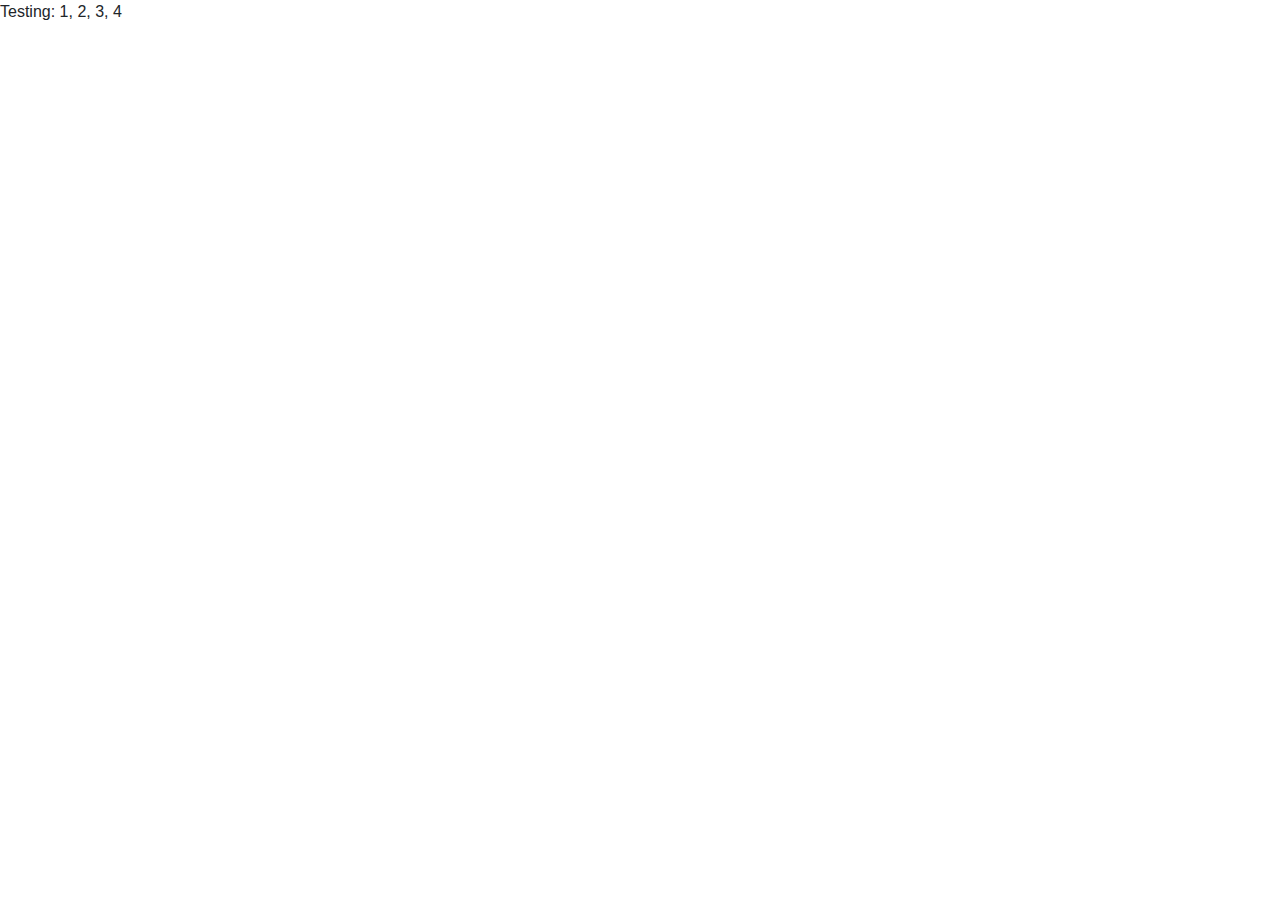
==== docs/index.html @ 0b93045e "first commit" ====
<!DOCTYPE html>
<html class="no-js" lang="en">
  <head>
    <title>Bootstrap 4 Layout</title>
    <meta http-equiv="x-ua-compatible" content="ie=edge">
    <meta name="viewport" content="width=device-width, initial-scale=1.0" />
    <link rel="stylesheet" href="css/styles.css">
  </head>

  <body>
    <!-- Content starts here -->
    <p>Testing: 1, 2, 3, 4</p>

    <!-- Closing scripts here -->
    <script src="js/jquery.js"></script>
    <script src="js/popper.js"></script>
    <script src="js/bootstrap.js"></script>
  </body>
</html>
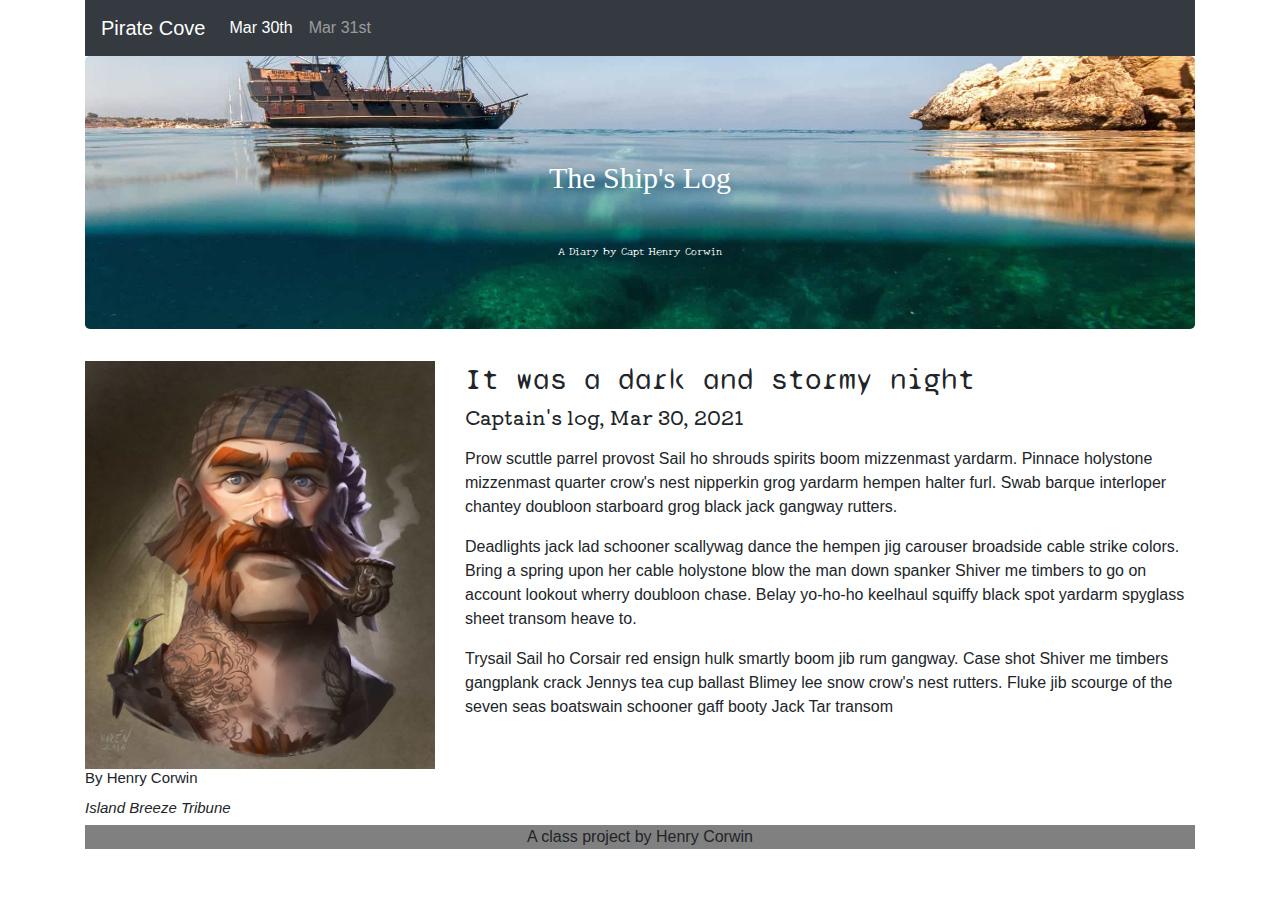
==== commit 57ff26f5: "made changes" ====
--- a/docs/index.html
+++ b/docs/index.html
@@ -9,8 +9,60 @@
 
   <body>
     <!-- Content starts here -->
-    <p>Testing: 1, 2, 3, 4</p>
+  <div class="container">
+    <nav class="navbar navbar-expand-lg navbar-dark bg-dark">
+      <a class="navbar-brand" href="#">Pirate Cove</a>
+      <button class="navbar-toggler" type="button" data-toggle="collapse" data-target="#navbarNav" aria-controls="navbarNav" aria-expanded="false" aria-label="Toggle navigation">
+        <span class="navbar-toggler-icon"></span>
+      </button>
+      <div class="collapse navbar-collapse" id="navbarNav">
+        <ul class="navbar-nav">
+          <li class="nav-item active">
+            <a class="nav-link" href="http://localhost:3000">Mar 30th<span class="sr-only">(current)</span></a>
+          </li>
+          <li class="nav-item">
+            <a class="nav-link" href="http://localhost:3000/story.html">Mar 31st</a>
+          </li>
+        </ul>
+      </div>
+    </nav>
+      <div class="jumbotron">
+      <div class="container for-about">
+      <h1 class="title text-white">The Ship's Log</h1>
+      <div class="subtitle">
+        <h2 class="subtitle text-white">A Diary by Capt Henry Corwin</h2>
+      </div>
+      </div>
+    </div>
+    <div class="row">
+      <div class="col-sm-6 col-lg-4">
+        <img src="img/pirate.jpg" class="img-fluid max-width: 100% height: auto" alt="img-thumbnail">
+       <div class="photocred"> 
+        <h4 class="photocred">By Henry Corwin</h4>
+       </div>
+      <div class="photocred2">
+         <h4 class="photocred2">Island Breeze Tribune</h4>
+      </div>
+      </div>
+      <div class="col-sm-6 col-lg-8">
+        <div class="heading">
+          <h1 class="heading">It was a dark and stormy night</h1>
+        </div>  
+        <div class="subheading">
+          <h2 class="subheading">Captain's log, Mar 30, 2021</h2>
+        </div>
+        <p>Prow scuttle parrel provost Sail ho shrouds spirits boom mizzenmast yardarm. Pinnace holystone mizzenmast quarter crow's nest nipperkin grog yardarm hempen halter furl. Swab barque interloper chantey doubloon starboard grog black jack gangway rutters. </p>
 
+          <p>Deadlights jack lad schooner scallywag dance the hempen jig carouser broadside cable strike colors. Bring a spring upon her cable holystone blow the man down spanker Shiver me timbers to go on account lookout wherry doubloon chase. Belay yo-ho-ho keelhaul squiffy black spot yardarm spyglass sheet transom heave to.</p>
+          
+          <p>Trysail Sail ho Corsair red ensign hulk smartly boom jib rum gangway. Case shot Shiver me timbers gangplank crack Jennys tea cup ballast Blimey lee snow crow's nest rutters. Fluke jib scourge of the seven seas boatswain schooner gaff booty Jack Tar transom</p>
+      </div>
+    </div>
+  
+    <div class="footer">
+      <footer>A class project by Henry Corwin</footer>
+    </div>
+  </div>
     <!-- Closing scripts here -->
     <script src="js/jquery.js"></script>
     <script src="js/popper.js"></script>
--- a/docs/css/styles.css
+++ b/docs/css/styles.css
@@ -1,7 +1,9 @@
+@import url("https://fonts.googleapis.com/css2?family=Syne+Mono&display=swap");@import url("https://fonts.googleapis.com/css2?family=Kiwi+Maru&display=swap");@import url("https://fonts.googleapis.com/css2?family=New+Tegomin&display=swap");.jumbotron{background-image:url(../img/pirate-ship.jpg);background-repeat:no-repeat;background-position:50%;background-size:cover;font-family:Gill Sans,Gill Sans MT,Calibri,Trebuchet MS,sans-serif}.title{font-family:fantasy;font-size:30px;padding-top:40px;-webkit-text-decoration:#fff;-moz-text-decoration:#fff;text-decoration:#fff}.subtitle,.title{text-align:center}.subtitle{font-family:New Tegomin,sans-serif;padding-top:20px;font-size:smaller}.heading{font-family:Syne Mono;font-size:30px}.subheading{font-family:Kiwi Maru,serif;font-size:20px;padding-bottom:5px}.log{font-family:Trebuchet MS,Lucida Sans Unicode,Lucida Grande,Lucida Sans,Arial,sans-serif;font-size:smaller;font-style:italic}.nav-item a:hover{text-decoration:underline}.class{font-family:Franklin Gothic Medium,Arial Narrow,Arial,sans-serif}.footer{background-color:grey;font-family:Arial,Helvetica,sans-serif;text-align:center}.photocred{font-family:Lucida Sans,Lucida Sans Regular,Lucida Grande,Lucida Sans Unicode,Geneva,Verdana,sans-serif;font-size:15px;font-style:bold}.photocred2{font-family:Gill Sans,Gill Sans MT,Calibri,Trebuchet MS,sans-serif;font-size:15px;font-style:italic;padding-top:2px}
+
 /*!
  * Bootstrap v4.6.0 (https://getbootstrap.com/)
  * Copyright 2011-2021 The Bootstrap Authors
  * Copyright 2011-2021 Twitter, Inc.
  * Licensed under MIT (https://github.com/twbs/bootstrap/blob/main/LICENSE)
  */:root{--blue:#007bff;--indigo:#6610f2;--purple:#6f42c1;--pink:#e83e8c;--red:#dc3545;--orange:#fd7e14;--yellow:#ffc107;--green:#28a745;--teal:#20c997;--cyan:#17a2b8;--white:#fff;--gray:#6c757d;--gray-dark:#343a40;--primary:#007bff;--secondary:#6c757d;--success:#28a745;--info:#17a2b8;--warning:#ffc107;--danger:#dc3545;--light:#f8f9fa;--dark:#343a40;--breakpoint-xs:0;--breakpoint-sm:576px;--breakpoint-md:768px;--breakpoint-lg:992px;--breakpoint-xl:1200px;--font-family-sans-serif:-apple-system,BlinkMacSystemFont,"Segoe UI",Roboto,"Helvetica Neue",Arial,"Noto Sans","Liberation Sans",sans-serif,"Apple Color Emoji","Segoe UI Emoji","Segoe UI Symbol","Noto Color Emoji";--font-family-monospace:SFMono-Regular,Menlo,Monaco,Consolas,"Liberation Mono","Courier New",monospace}*,:after,:before{box-sizing:border-box}html{font-family:sans-serif;line-height:1.15;-webkit-text-size-adjust:100%;-webkit-tap-highlight-color:rgba(0,0,0,0)}article,aside,figcaption,figure,footer,header,hgroup,main,nav,section{display:block}body{margin:0;font-family:-apple-system,BlinkMacSystemFont,Segoe UI,Roboto,Helvetica Neue,Arial,Noto Sans,Liberation Sans,sans-serif,Apple Color Emoji,Segoe UI Emoji,Segoe UI Symbol,Noto Color Emoji;font-size:1rem;font-weight:400;line-height:1.5;color:#212529;text-align:left;background-color:#fff}[tabindex="-1"]:focus:not(:focus-visible){outline:0!important}hr{box-sizing:content-box;height:0;overflow:visible}h1,h2,h3,h4,h5,h6{margin-top:0;margin-bottom:.5rem}p{margin-top:0;margin-bottom:1rem}abbr[data-original-title],abbr[title]{text-decoration:underline;-webkit-text-decoration:underline dotted;-moz-text-decoration:underline dotted;text-decoration:underline dotted;cursor:help;border-bottom:0;-webkit-text-decoration-skip-ink:none;text-decoration-skip-ink:none}address{font-style:normal;line-height:inherit}address,dl,ol,ul{margin-bottom:1rem}dl,ol,ul{margin-top:0}ol ol,ol ul,ul ol,ul ul{margin-bottom:0}dt{font-weight:700}dd{margin-bottom:.5rem;margin-left:0}blockquote{margin:0 0 1rem}b,strong{font-weight:bolder}small{font-size:80%}sub,sup{position:relative;font-size:75%;line-height:0;vertical-align:baseline}sub{bottom:-.25em}sup{top:-.5em}a{color:#007bff;text-decoration:none;background-color:transparent}a:hover{color:#0056b3;text-decoration:underline}a:not([href]):not([class]),a:not([href]):not([class]):hover{color:inherit;text-decoration:none}code,kbd,pre,samp{font-family:SFMono-Regular,Menlo,Monaco,Consolas,Liberation Mono,Courier New,monospace;font-size:1em}pre{margin-top:0;margin-bottom:1rem;overflow:auto;-ms-overflow-style:scrollbar}figure{margin:0 0 1rem}img{border-style:none}img,svg{vertical-align:middle}svg{overflow:hidden}table{border-collapse:collapse}caption{padding-top:.75rem;padding-bottom:.75rem;color:#6c757d;text-align:left;caption-side:bottom}th{text-align:inherit;text-align:-webkit-match-parent}label{display:inline-block;margin-bottom:.5rem}button{border-radius:0}button:focus:not(:focus-visible){outline:0}button,input,optgroup,select,textarea{margin:0;font-family:inherit;font-size:inherit;line-height:inherit}button,input{overflow:visible}button,select{text-transform:none}[role=button]{cursor:pointer}select{word-wrap:normal}[type=button],[type=reset],[type=submit],button{-webkit-appearance:button}[type=button]:not(:disabled),[type=reset]:not(:disabled),[type=submit]:not(:disabled),button:not(:disabled){cursor:pointer}[type=button]::-moz-focus-inner,[type=reset]::-moz-focus-inner,[type=submit]::-moz-focus-inner,button::-moz-focus-inner{padding:0;border-style:none}input[type=checkbox],input[type=radio]{box-sizing:border-box;padding:0}textarea{overflow:auto;resize:vertical}fieldset{min-width:0;padding:0;margin:0;border:0}legend{display:block;width:100%;max-width:100%;padding:0;margin-bottom:.5rem;font-size:1.5rem;line-height:inherit;color:inherit;white-space:normal}progress{vertical-align:baseline}[type=number]::-webkit-inner-spin-button,[type=number]::-webkit-outer-spin-button{height:auto}[type=search]{outline-offset:-2px;-webkit-appearance:none}[type=search]::-webkit-search-decoration{-webkit-appearance:none}::-webkit-file-upload-button{font:inherit;-webkit-appearance:button}output{display:inline-block}summary{display:list-item;cursor:pointer}template{display:none}[hidden]{display:none!important}.h1,.h2,.h3,.h4,.h5,.h6,h1,h2,h3,h4,h5,h6{margin-bottom:.5rem;font-weight:500;line-height:1.2}.h1,h1{font-size:2.5rem}.h2,h2{font-size:2rem}.h3,h3{font-size:1.75rem}.h4,h4{font-size:1.5rem}.h5,h5{font-size:1.25rem}.h6,h6{font-size:1rem}.lead{font-size:1.25rem;font-weight:300}.display-1{font-size:6rem}.display-1,.display-2{font-weight:300;line-height:1.2}.display-2{font-size:5.5rem}.display-3{font-size:4.5rem}.display-3,.display-4{font-weight:300;line-height:1.2}.display-4{font-size:3.5rem}hr{margin-top:1rem;margin-bottom:1rem;border:0;border-top:1px solid rgba(0,0,0,.1)}.small,small{font-size:80%;font-weight:400}.mark,mark{padding:.2em;background-color:#fcf8e3}.list-inline,.list-unstyled{padding-left:0;list-style:none}.list-inline-item{display:inline-block}.list-inline-item:not(:last-child){margin-right:.5rem}.initialism{font-size:90%;text-transform:uppercase}.blockquote{margin-bottom:1rem;font-size:1.25rem}.blockquote-footer{display:block;font-size:80%;color:#6c757d}.blockquote-footer:before{content:"\2014\00A0"}.img-fluid,.img-thumbnail{max-width:100%;height:auto}.img-thumbnail{padding:.25rem;background-color:#fff;border:1px solid #dee2e6;border-radius:.25rem}.figure{display:inline-block}.figure-img{margin-bottom:.5rem;line-height:1}.figure-caption{font-size:90%;color:#6c757d}code{font-size:87.5%;color:#e83e8c;word-wrap:break-word}a>code{color:inherit}kbd{padding:.2rem .4rem;font-size:87.5%;color:#fff;background-color:#212529;border-radius:.2rem}kbd kbd{padding:0;font-size:100%;font-weight:700}pre{display:block;font-size:87.5%;color:#212529}pre code{font-size:inherit;color:inherit;word-break:normal}.pre-scrollable{max-height:340px;overflow-y:scroll}.container,.container-fluid,.container-lg,.container-md,.container-sm,.container-xl{width:100%;padding-right:15px;padding-left:15px;margin-right:auto;margin-left:auto}@media (min-width:576px){.container,.container-sm{max-width:540px}}@media (min-width:768px){.container,.container-md,.container-sm{max-width:720px}}@media (min-width:992px){.container,.container-lg,.container-md,.container-sm{max-width:960px}}@media (min-width:1200px){.container,.container-lg,.container-md,.container-sm,.container-xl{max-width:1140px}}.row{display:-webkit-flex;display:-ms-flexbox;display:flex;-webkit-flex-wrap:wrap;-ms-flex-wrap:wrap;flex-wrap:wrap;margin-right:-15px;margin-left:-15px}.no-gutters{margin-right:0;margin-left:0}.no-gutters>.col,.no-gutters>[class*=col-]{padding-right:0;padding-left:0}.col,.col-1,.col-2,.col-3,.col-4,.col-5,.col-6,.col-7,.col-8,.col-9,.col-10,.col-11,.col-12,.col-auto,.col-lg,.col-lg-1,.col-lg-2,.col-lg-3,.col-lg-4,.col-lg-5,.col-lg-6,.col-lg-7,.col-lg-8,.col-lg-9,.col-lg-10,.col-lg-11,.col-lg-12,.col-lg-auto,.col-md,.col-md-1,.col-md-2,.col-md-3,.col-md-4,.col-md-5,.col-md-6,.col-md-7,.col-md-8,.col-md-9,.col-md-10,.col-md-11,.col-md-12,.col-md-auto,.col-sm,.col-sm-1,.col-sm-2,.col-sm-3,.col-sm-4,.col-sm-5,.col-sm-6,.col-sm-7,.col-sm-8,.col-sm-9,.col-sm-10,.col-sm-11,.col-sm-12,.col-sm-auto,.col-xl,.col-xl-1,.col-xl-2,.col-xl-3,.col-xl-4,.col-xl-5,.col-xl-6,.col-xl-7,.col-xl-8,.col-xl-9,.col-xl-10,.col-xl-11,.col-xl-12,.col-xl-auto{position:relative;width:100%;padding-right:15px;padding-left:15px}.col{-webkit-flex-basis:0;-ms-flex-preferred-size:0;flex-basis:0;-webkit-flex-grow:1;-ms-flex-positive:1;flex-grow:1;max-width:100%}.row-cols-1>*{-webkit-flex:0 0 100%;-ms-flex:0 0 100%;flex:0 0 100%;max-width:100%}.row-cols-2>*{-webkit-flex:0 0 50%;-ms-flex:0 0 50%;flex:0 0 50%;max-width:50%}.row-cols-3>*{-webkit-flex:0 0 33.33333%;-ms-flex:0 0 33.33333%;flex:0 0 33.33333%;max-width:33.33333%}.row-cols-4>*{-webkit-flex:0 0 25%;-ms-flex:0 0 25%;flex:0 0 25%;max-width:25%}.row-cols-5>*{-webkit-flex:0 0 20%;-ms-flex:0 0 20%;flex:0 0 20%;max-width:20%}.row-cols-6>*{-webkit-flex:0 0 16.66667%;-ms-flex:0 0 16.66667%;flex:0 0 16.66667%;max-width:16.66667%}.col-auto{-webkit-flex:0 0 auto;-ms-flex:0 0 auto;flex:0 0 auto;width:auto;max-width:100%}.col-1{-webkit-flex:0 0 8.33333%;-ms-flex:0 0 8.33333%;flex:0 0 8.33333%;max-width:8.33333%}.col-2{-webkit-flex:0 0 16.66667%;-ms-flex:0 0 16.66667%;flex:0 0 16.66667%;max-width:16.66667%}.col-3{-webkit-flex:0 0 25%;-ms-flex:0 0 25%;flex:0 0 25%;max-width:25%}.col-4{-webkit-flex:0 0 33.33333%;-ms-flex:0 0 33.33333%;flex:0 0 33.33333%;max-width:33.33333%}.col-5{-webkit-flex:0 0 41.66667%;-ms-flex:0 0 41.66667%;flex:0 0 41.66667%;max-width:41.66667%}.col-6{-webkit-flex:0 0 50%;-ms-flex:0 0 50%;flex:0 0 50%;max-width:50%}.col-7{-webkit-flex:0 0 58.33333%;-ms-flex:0 0 58.33333%;flex:0 0 58.33333%;max-width:58.33333%}.col-8{-webkit-flex:0 0 66.66667%;-ms-flex:0 0 66.66667%;flex:0 0 66.66667%;max-width:66.66667%}.col-9{-webkit-flex:0 0 75%;-ms-flex:0 0 75%;flex:0 0 75%;max-width:75%}.col-10{-webkit-flex:0 0 83.33333%;-ms-flex:0 0 83.33333%;flex:0 0 83.33333%;max-width:83.33333%}.col-11{-webkit-flex:0 0 91.66667%;-ms-flex:0 0 91.66667%;flex:0 0 91.66667%;max-width:91.66667%}.col-12{-webkit-flex:0 0 100%;-ms-flex:0 0 100%;flex:0 0 100%;max-width:100%}.order-first{-webkit-order:-1;-ms-flex-order:-1;order:-1}.order-last{-webkit-order:13;-ms-flex-order:13;order:13}.order-0{-webkit-order:0;-ms-flex-order:0;order:0}.order-1{-webkit-order:1;-ms-flex-order:1;order:1}.order-2{-webkit-order:2;-ms-flex-order:2;order:2}.order-3{-webkit-order:3;-ms-flex-order:3;order:3}.order-4{-webkit-order:4;-ms-flex-order:4;order:4}.order-5{-webkit-order:5;-ms-flex-order:5;order:5}.order-6{-webkit-order:6;-ms-flex-order:6;order:6}.order-7{-webkit-order:7;-ms-flex-order:7;order:7}.order-8{-webkit-order:8;-ms-flex-order:8;order:8}.order-9{-webkit-order:9;-ms-flex-order:9;order:9}.order-10{-webkit-order:10;-ms-flex-order:10;order:10}.order-11{-webkit-order:11;-ms-flex-order:11;order:11}.order-12{-webkit-order:12;-ms-flex-order:12;order:12}.offset-1{margin-left:8.33333%}.offset-2{margin-left:16.66667%}.offset-3{margin-left:25%}.offset-4{margin-left:33.33333%}.offset-5{margin-left:41.66667%}.offset-6{margin-left:50%}.offset-7{margin-left:58.33333%}.offset-8{margin-left:66.66667%}.offset-9{margin-left:75%}.offset-10{margin-left:83.33333%}.offset-11{margin-left:91.66667%}@media (min-width:576px){.col-sm{-webkit-flex-basis:0;-ms-flex-preferred-size:0;flex-basis:0;-webkit-flex-grow:1;-ms-flex-positive:1;flex-grow:1;max-width:100%}.row-cols-sm-1>*{-webkit-flex:0 0 100%;-ms-flex:0 0 100%;flex:0 0 100%;max-width:100%}.row-cols-sm-2>*{-webkit-flex:0 0 50%;-ms-flex:0 0 50%;flex:0 0 50%;max-width:50%}.row-cols-sm-3>*{-webkit-flex:0 0 33.33333%;-ms-flex:0 0 33.33333%;flex:0 0 33.33333%;max-width:33.33333%}.row-cols-sm-4>*{-webkit-flex:0 0 25%;-ms-flex:0 0 25%;flex:0 0 25%;max-width:25%}.row-cols-sm-5>*{-webkit-flex:0 0 20%;-ms-flex:0 0 20%;flex:0 0 20%;max-width:20%}.row-cols-sm-6>*{-webkit-flex:0 0 16.66667%;-ms-flex:0 0 16.66667%;flex:0 0 16.66667%;max-width:16.66667%}.col-sm-auto{-webkit-flex:0 0 auto;-ms-flex:0 0 auto;flex:0 0 auto;width:auto;max-width:100%}.col-sm-1{-webkit-flex:0 0 8.33333%;-ms-flex:0 0 8.33333%;flex:0 0 8.33333%;max-width:8.33333%}.col-sm-2{-webkit-flex:0 0 16.66667%;-ms-flex:0 0 16.66667%;flex:0 0 16.66667%;max-width:16.66667%}.col-sm-3{-webkit-flex:0 0 25%;-ms-flex:0 0 25%;flex:0 0 25%;max-width:25%}.col-sm-4{-webkit-flex:0 0 33.33333%;-ms-flex:0 0 33.33333%;flex:0 0 33.33333%;max-width:33.33333%}.col-sm-5{-webkit-flex:0 0 41.66667%;-ms-flex:0 0 41.66667%;flex:0 0 41.66667%;max-width:41.66667%}.col-sm-6{-webkit-flex:0 0 50%;-ms-flex:0 0 50%;flex:0 0 50%;max-width:50%}.col-sm-7{-webkit-flex:0 0 58.33333%;-ms-flex:0 0 58.33333%;flex:0 0 58.33333%;max-width:58.33333%}.col-sm-8{-webkit-flex:0 0 66.66667%;-ms-flex:0 0 66.66667%;flex:0 0 66.66667%;max-width:66.66667%}.col-sm-9{-webkit-flex:0 0 75%;-ms-flex:0 0 75%;flex:0 0 75%;max-width:75%}.col-sm-10{-webkit-flex:0 0 83.33333%;-ms-flex:0 0 83.33333%;flex:0 0 83.33333%;max-width:83.33333%}.col-sm-11{-webkit-flex:0 0 91.66667%;-ms-flex:0 0 91.66667%;flex:0 0 91.66667%;max-width:91.66667%}.col-sm-12{-webkit-flex:0 0 100%;-ms-flex:0 0 100%;flex:0 0 100%;max-width:100%}.order-sm-first{-webkit-order:-1;-ms-flex-order:-1;order:-1}.order-sm-last{-webkit-order:13;-ms-flex-order:13;order:13}.order-sm-0{-webkit-order:0;-ms-flex-order:0;order:0}.order-sm-1{-webkit-order:1;-ms-flex-order:1;order:1}.order-sm-2{-webkit-order:2;-ms-flex-order:2;order:2}.order-sm-3{-webkit-order:3;-ms-flex-order:3;order:3}.order-sm-4{-webkit-order:4;-ms-flex-order:4;order:4}.order-sm-5{-webkit-order:5;-ms-flex-order:5;order:5}.order-sm-6{-webkit-order:6;-ms-flex-order:6;order:6}.order-sm-7{-webkit-order:7;-ms-flex-order:7;order:7}.order-sm-8{-webkit-order:8;-ms-flex-order:8;order:8}.order-sm-9{-webkit-order:9;-ms-flex-order:9;order:9}.order-sm-10{-webkit-order:10;-ms-flex-order:10;order:10}.order-sm-11{-webkit-order:11;-ms-flex-order:11;order:11}.order-sm-12{-webkit-order:12;-ms-flex-order:12;order:12}.offset-sm-0{margin-left:0}.offset-sm-1{margin-left:8.33333%}.offset-sm-2{margin-left:16.66667%}.offset-sm-3{margin-left:25%}.offset-sm-4{margin-left:33.33333%}.offset-sm-5{margin-left:41.66667%}.offset-sm-6{margin-left:50%}.offset-sm-7{margin-left:58.33333%}.offset-sm-8{margin-left:66.66667%}.offset-sm-9{margin-left:75%}.offset-sm-10{margin-left:83.33333%}.offset-sm-11{margin-left:91.66667%}}@media (min-width:768px){.col-md{-webkit-flex-basis:0;-ms-flex-preferred-size:0;flex-basis:0;-webkit-flex-grow:1;-ms-flex-positive:1;flex-grow:1;max-width:100%}.row-cols-md-1>*{-webkit-flex:0 0 100%;-ms-flex:0 0 100%;flex:0 0 100%;max-width:100%}.row-cols-md-2>*{-webkit-flex:0 0 50%;-ms-flex:0 0 50%;flex:0 0 50%;max-width:50%}.row-cols-md-3>*{-webkit-flex:0 0 33.33333%;-ms-flex:0 0 33.33333%;flex:0 0 33.33333%;max-width:33.33333%}.row-cols-md-4>*{-webkit-flex:0 0 25%;-ms-flex:0 0 25%;flex:0 0 25%;max-width:25%}.row-cols-md-5>*{-webkit-flex:0 0 20%;-ms-flex:0 0 20%;flex:0 0 20%;max-width:20%}.row-cols-md-6>*{-webkit-flex:0 0 16.66667%;-ms-flex:0 0 16.66667%;flex:0 0 16.66667%;max-width:16.66667%}.col-md-auto{-webkit-flex:0 0 auto;-ms-flex:0 0 auto;flex:0 0 auto;width:auto;max-width:100%}.col-md-1{-webkit-flex:0 0 8.33333%;-ms-flex:0 0 8.33333%;flex:0 0 8.33333%;max-width:8.33333%}.col-md-2{-webkit-flex:0 0 16.66667%;-ms-flex:0 0 16.66667%;flex:0 0 16.66667%;max-width:16.66667%}.col-md-3{-webkit-flex:0 0 25%;-ms-flex:0 0 25%;flex:0 0 25%;max-width:25%}.col-md-4{-webkit-flex:0 0 33.33333%;-ms-flex:0 0 33.33333%;flex:0 0 33.33333%;max-width:33.33333%}.col-md-5{-webkit-flex:0 0 41.66667%;-ms-flex:0 0 41.66667%;flex:0 0 41.66667%;max-width:41.66667%}.col-md-6{-webkit-flex:0 0 50%;-ms-flex:0 0 50%;flex:0 0 50%;max-width:50%}.col-md-7{-webkit-flex:0 0 58.33333%;-ms-flex:0 0 58.33333%;flex:0 0 58.33333%;max-width:58.33333%}.col-md-8{-webkit-flex:0 0 66.66667%;-ms-flex:0 0 66.66667%;flex:0 0 66.66667%;max-width:66.66667%}.col-md-9{-webkit-flex:0 0 75%;-ms-flex:0 0 75%;flex:0 0 75%;max-width:75%}.col-md-10{-webkit-flex:0 0 83.33333%;-ms-flex:0 0 83.33333%;flex:0 0 83.33333%;max-width:83.33333%}.col-md-11{-webkit-flex:0 0 91.66667%;-ms-flex:0 0 91.66667%;flex:0 0 91.66667%;max-width:91.66667%}.col-md-12{-webkit-flex:0 0 100%;-ms-flex:0 0 100%;flex:0 0 100%;max-width:100%}.order-md-first{-webkit-order:-1;-ms-flex-order:-1;order:-1}.order-md-last{-webkit-order:13;-ms-flex-order:13;order:13}.order-md-0{-webkit-order:0;-ms-flex-order:0;order:0}.order-md-1{-webkit-order:1;-ms-flex-order:1;order:1}.order-md-2{-webkit-order:2;-ms-flex-order:2;order:2}.order-md-3{-webkit-order:3;-ms-flex-order:3;order:3}.order-md-4{-webkit-order:4;-ms-flex-order:4;order:4}.order-md-5{-webkit-order:5;-ms-flex-order:5;order:5}.order-md-6{-webkit-order:6;-ms-flex-order:6;order:6}.order-md-7{-webkit-order:7;-ms-flex-order:7;order:7}.order-md-8{-webkit-order:8;-ms-flex-order:8;order:8}.order-md-9{-webkit-order:9;-ms-flex-order:9;order:9}.order-md-10{-webkit-order:10;-ms-flex-order:10;order:10}.order-md-11{-webkit-order:11;-ms-flex-order:11;order:11}.order-md-12{-webkit-order:12;-ms-flex-order:12;order:12}.offset-md-0{margin-left:0}.offset-md-1{margin-left:8.33333%}.offset-md-2{margin-left:16.66667%}.offset-md-3{margin-left:25%}.offset-md-4{margin-left:33.33333%}.offset-md-5{margin-left:41.66667%}.offset-md-6{margin-left:50%}.offset-md-7{margin-left:58.33333%}.offset-md-8{margin-left:66.66667%}.offset-md-9{margin-left:75%}.offset-md-10{margin-left:83.33333%}.offset-md-11{margin-left:91.66667%}}@media (min-width:992px){.col-lg{-webkit-flex-basis:0;-ms-flex-preferred-size:0;flex-basis:0;-webkit-flex-grow:1;-ms-flex-positive:1;flex-grow:1;max-width:100%}.row-cols-lg-1>*{-webkit-flex:0 0 100%;-ms-flex:0 0 100%;flex:0 0 100%;max-width:100%}.row-cols-lg-2>*{-webkit-flex:0 0 50%;-ms-flex:0 0 50%;flex:0 0 50%;max-width:50%}.row-cols-lg-3>*{-webkit-flex:0 0 33.33333%;-ms-flex:0 0 33.33333%;flex:0 0 33.33333%;max-width:33.33333%}.row-cols-lg-4>*{-webkit-flex:0 0 25%;-ms-flex:0 0 25%;flex:0 0 25%;max-width:25%}.row-cols-lg-5>*{-webkit-flex:0 0 20%;-ms-flex:0 0 20%;flex:0 0 20%;max-width:20%}.row-cols-lg-6>*{-webkit-flex:0 0 16.66667%;-ms-flex:0 0 16.66667%;flex:0 0 16.66667%;max-width:16.66667%}.col-lg-auto{-webkit-flex:0 0 auto;-ms-flex:0 0 auto;flex:0 0 auto;width:auto;max-width:100%}.col-lg-1{-webkit-flex:0 0 8.33333%;-ms-flex:0 0 8.33333%;flex:0 0 8.33333%;max-width:8.33333%}.col-lg-2{-webkit-flex:0 0 16.66667%;-ms-flex:0 0 16.66667%;flex:0 0 16.66667%;max-width:16.66667%}.col-lg-3{-webkit-flex:0 0 25%;-ms-flex:0 0 25%;flex:0 0 25%;max-width:25%}.col-lg-4{-webkit-flex:0 0 33.33333%;-ms-flex:0 0 33.33333%;flex:0 0 33.33333%;max-width:33.33333%}.col-lg-5{-webkit-flex:0 0 41.66667%;-ms-flex:0 0 41.66667%;flex:0 0 41.66667%;max-width:41.66667%}.col-lg-6{-webkit-flex:0 0 50%;-ms-flex:0 0 50%;flex:0 0 50%;max-width:50%}.col-lg-7{-webkit-flex:0 0 58.33333%;-ms-flex:0 0 58.33333%;flex:0 0 58.33333%;max-width:58.33333%}.col-lg-8{-webkit-flex:0 0 66.66667%;-ms-flex:0 0 66.66667%;flex:0 0 66.66667%;max-width:66.66667%}.col-lg-9{-webkit-flex:0 0 75%;-ms-flex:0 0 75%;flex:0 0 75%;max-width:75%}.col-lg-10{-webkit-flex:0 0 83.33333%;-ms-flex:0 0 83.33333%;flex:0 0 83.33333%;max-width:83.33333%}.col-lg-11{-webkit-flex:0 0 91.66667%;-ms-flex:0 0 91.66667%;flex:0 0 91.66667%;max-width:91.66667%}.col-lg-12{-webkit-flex:0 0 100%;-ms-flex:0 0 100%;flex:0 0 100%;max-width:100%}.order-lg-first{-webkit-order:-1;-ms-flex-order:-1;order:-1}.order-lg-last{-webkit-order:13;-ms-flex-order:13;order:13}.order-lg-0{-webkit-order:0;-ms-flex-order:0;order:0}.order-lg-1{-webkit-order:1;-ms-flex-order:1;order:1}.order-lg-2{-webkit-order:2;-ms-flex-order:2;order:2}.order-lg-3{-webkit-order:3;-ms-flex-order:3;order:3}.order-lg-4{-webkit-order:4;-ms-flex-order:4;order:4}.order-lg-5{-webkit-order:5;-ms-flex-order:5;order:5}.order-lg-6{-webkit-order:6;-ms-flex-order:6;order:6}.order-lg-7{-webkit-order:7;-ms-flex-order:7;order:7}.order-lg-8{-webkit-order:8;-ms-flex-order:8;order:8}.order-lg-9{-webkit-order:9;-ms-flex-order:9;order:9}.order-lg-10{-webkit-order:10;-ms-flex-order:10;order:10}.order-lg-11{-webkit-order:11;-ms-flex-order:11;order:11}.order-lg-12{-webkit-order:12;-ms-flex-order:12;order:12}.offset-lg-0{margin-left:0}.offset-lg-1{margin-left:8.33333%}.offset-lg-2{margin-left:16.66667%}.offset-lg-3{margin-left:25%}.offset-lg-4{margin-left:33.33333%}.offset-lg-5{margin-left:41.66667%}.offset-lg-6{margin-left:50%}.offset-lg-7{margin-left:58.33333%}.offset-lg-8{margin-left:66.66667%}.offset-lg-9{margin-left:75%}.offset-lg-10{margin-left:83.33333%}.offset-lg-11{margin-left:91.66667%}}@media (min-width:1200px){.col-xl{-webkit-flex-basis:0;-ms-flex-preferred-size:0;flex-basis:0;-webkit-flex-grow:1;-ms-flex-positive:1;flex-grow:1;max-width:100%}.row-cols-xl-1>*{-webkit-flex:0 0 100%;-ms-flex:0 0 100%;flex:0 0 100%;max-width:100%}.row-cols-xl-2>*{-webkit-flex:0 0 50%;-ms-flex:0 0 50%;flex:0 0 50%;max-width:50%}.row-cols-xl-3>*{-webkit-flex:0 0 33.33333%;-ms-flex:0 0 33.33333%;flex:0 0 33.33333%;max-width:33.33333%}.row-cols-xl-4>*{-webkit-flex:0 0 25%;-ms-flex:0 0 25%;flex:0 0 25%;max-width:25%}.row-cols-xl-5>*{-webkit-flex:0 0 20%;-ms-flex:0 0 20%;flex:0 0 20%;max-width:20%}.row-cols-xl-6>*{-webkit-flex:0 0 16.66667%;-ms-flex:0 0 16.66667%;flex:0 0 16.66667%;max-width:16.66667%}.col-xl-auto{-webkit-flex:0 0 auto;-ms-flex:0 0 auto;flex:0 0 auto;width:auto;max-width:100%}.col-xl-1{-webkit-flex:0 0 8.33333%;-ms-flex:0 0 8.33333%;flex:0 0 8.33333%;max-width:8.33333%}.col-xl-2{-webkit-flex:0 0 16.66667%;-ms-flex:0 0 16.66667%;flex:0 0 16.66667%;max-width:16.66667%}.col-xl-3{-webkit-flex:0 0 25%;-ms-flex:0 0 25%;flex:0 0 25%;max-width:25%}.col-xl-4{-webkit-flex:0 0 33.33333%;-ms-flex:0 0 33.33333%;flex:0 0 33.33333%;max-width:33.33333%}.col-xl-5{-webkit-flex:0 0 41.66667%;-ms-flex:0 0 41.66667%;flex:0 0 41.66667%;max-width:41.66667%}.col-xl-6{-webkit-flex:0 0 50%;-ms-flex:0 0 50%;flex:0 0 50%;max-width:50%}.col-xl-7{-webkit-flex:0 0 58.33333%;-ms-flex:0 0 58.33333%;flex:0 0 58.33333%;max-width:58.33333%}.col-xl-8{-webkit-flex:0 0 66.66667%;-ms-flex:0 0 66.66667%;flex:0 0 66.66667%;max-width:66.66667%}.col-xl-9{-webkit-flex:0 0 75%;-ms-flex:0 0 75%;flex:0 0 75%;max-width:75%}.col-xl-10{-webkit-flex:0 0 83.33333%;-ms-flex:0 0 83.33333%;flex:0 0 83.33333%;max-width:83.33333%}.col-xl-11{-webkit-flex:0 0 91.66667%;-ms-flex:0 0 91.66667%;flex:0 0 91.66667%;max-width:91.66667%}.col-xl-12{-webkit-flex:0 0 100%;-ms-flex:0 0 100%;flex:0 0 100%;max-width:100%}.order-xl-first{-webkit-order:-1;-ms-flex-order:-1;order:-1}.order-xl-last{-webkit-order:13;-ms-flex-order:13;order:13}.order-xl-0{-webkit-order:0;-ms-flex-order:0;order:0}.order-xl-1{-webkit-order:1;-ms-flex-order:1;order:1}.order-xl-2{-webkit-order:2;-ms-flex-order:2;order:2}.order-xl-3{-webkit-order:3;-ms-flex-order:3;order:3}.order-xl-4{-webkit-order:4;-ms-flex-order:4;order:4}.order-xl-5{-webkit-order:5;-ms-flex-order:5;order:5}.order-xl-6{-webkit-order:6;-ms-flex-order:6;order:6}.order-xl-7{-webkit-order:7;-ms-flex-order:7;order:7}.order-xl-8{-webkit-order:8;-ms-flex-order:8;order:8}.order-xl-9{-webkit-order:9;-ms-flex-order:9;order:9}.order-xl-10{-webkit-order:10;-ms-flex-order:10;order:10}.order-xl-11{-webkit-order:11;-ms-flex-order:11;order:11}.order-xl-12{-webkit-order:12;-ms-flex-order:12;order:12}.offset-xl-0{margin-left:0}.offset-xl-1{margin-left:8.33333%}.offset-xl-2{margin-left:16.66667%}.offset-xl-3{margin-left:25%}.offset-xl-4{margin-left:33.33333%}.offset-xl-5{margin-left:41.66667%}.offset-xl-6{margin-left:50%}.offset-xl-7{margin-left:58.33333%}.offset-xl-8{margin-left:66.66667%}.offset-xl-9{margin-left:75%}.offset-xl-10{margin-left:83.33333%}.offset-xl-11{margin-left:91.66667%}}.table{width:100%;margin-bottom:1rem;color:#212529}.table td,.table th{padding:.75rem;vertical-align:top;border-top:1px solid #dee2e6}.table thead th{vertical-align:bottom;border-bottom:2px solid #dee2e6}.table tbody+tbody{border-top:2px solid #dee2e6}.table-sm td,.table-sm th{padding:.3rem}.table-bordered,.table-bordered td,.table-bordered th{border:1px solid #dee2e6}.table-bordered thead td,.table-bordered thead th{border-bottom-width:2px}.table-borderless tbody+tbody,.table-borderless td,.table-borderless th,.table-borderless thead th{border:0}.table-striped tbody tr:nth-of-type(odd){background-color:rgba(0,0,0,.05)}.table-hover tbody tr:hover{color:#212529;background-color:rgba(0,0,0,.075)}.table-primary,.table-primary>td,.table-primary>th{background-color:#b8daff}.table-primary tbody+tbody,.table-primary td,.table-primary th,.table-primary thead th{border-color:#7abaff}.table-hover .table-primary:hover,.table-hover .table-primary:hover>td,.table-hover .table-primary:hover>th{background-color:#9fcdff}.table-secondary,.table-secondary>td,.table-secondary>th{background-color:#d6d8db}.table-secondary tbody+tbody,.table-secondary td,.table-secondary th,.table-secondary thead th{border-color:#b3b7bb}.table-hover .table-secondary:hover,.table-hover .table-secondary:hover>td,.table-hover .table-secondary:hover>th{background-color:#c8cbcf}.table-success,.table-success>td,.table-success>th{background-color:#c3e6cb}.table-success tbody+tbody,.table-success td,.table-success th,.table-success thead th{border-color:#8fd19e}.table-hover .table-success:hover,.table-hover .table-success:hover>td,.table-hover .table-success:hover>th{background-color:#b1dfbb}.table-info,.table-info>td,.table-info>th{background-color:#bee5eb}.table-info tbody+tbody,.table-info td,.table-info th,.table-info thead th{border-color:#86cfda}.table-hover .table-info:hover,.table-hover .table-info:hover>td,.table-hover .table-info:hover>th{background-color:#abdde5}.table-warning,.table-warning>td,.table-warning>th{background-color:#ffeeba}.table-warning tbody+tbody,.table-warning td,.table-warning th,.table-warning thead th{border-color:#ffdf7e}.table-hover .table-warning:hover,.table-hover .table-warning:hover>td,.table-hover .table-warning:hover>th{background-color:#ffe8a1}.table-danger,.table-danger>td,.table-danger>th{background-color:#f5c6cb}.table-danger tbody+tbody,.table-danger td,.table-danger th,.table-danger thead th{border-color:#ed969e}.table-hover .table-danger:hover,.table-hover .table-danger:hover>td,.table-hover .table-danger:hover>th{background-color:#f1b0b7}.table-light,.table-light>td,.table-light>th{background-color:#fdfdfe}.table-light tbody+tbody,.table-light td,.table-light th,.table-light thead th{border-color:#fbfcfc}.table-hover .table-light:hover,.table-hover .table-light:hover>td,.table-hover .table-light:hover>th{background-color:#ececf6}.table-dark,.table-dark>td,.table-dark>th{background-color:#c6c8ca}.table-dark tbody+tbody,.table-dark td,.table-dark th,.table-dark thead th{border-color:#95999c}.table-hover .table-dark:hover,.table-hover .table-dark:hover>td,.table-hover .table-dark:hover>th{background-color:#b9bbbe}.table-active,.table-active>td,.table-active>th,.table-hover .table-active:hover,.table-hover .table-active:hover>td,.table-hover .table-active:hover>th{background-color:rgba(0,0,0,.075)}.table .thead-dark th{color:#fff;background-color:#343a40;border-color:#454d55}.table .thead-light th{color:#495057;background-color:#e9ecef;border-color:#dee2e6}.table-dark{color:#fff;background-color:#343a40}.table-dark td,.table-dark th,.table-dark thead th{border-color:#454d55}.table-dark.table-bordered{border:0}.table-dark.table-striped tbody tr:nth-of-type(odd){background-color:hsla(0,0%,100%,.05)}.table-dark.table-hover tbody tr:hover{color:#fff;background-color:hsla(0,0%,100%,.075)}@media (max-width:575.98px){.table-responsive-sm{display:block;width:100%;overflow-x:auto;-webkit-overflow-scrolling:touch}.table-responsive-sm>.table-bordered{border:0}}@media (max-width:767.98px){.table-responsive-md{display:block;width:100%;overflow-x:auto;-webkit-overflow-scrolling:touch}.table-responsive-md>.table-bordered{border:0}}@media (max-width:991.98px){.table-responsive-lg{display:block;width:100%;overflow-x:auto;-webkit-overflow-scrolling:touch}.table-responsive-lg>.table-bordered{border:0}}@media (max-width:1199.98px){.table-responsive-xl{display:block;width:100%;overflow-x:auto;-webkit-overflow-scrolling:touch}.table-responsive-xl>.table-bordered{border:0}}.table-responsive{display:block;width:100%;overflow-x:auto;-webkit-overflow-scrolling:touch}.table-responsive>.table-bordered{border:0}.form-control{display:block;width:100%;height:calc(1.5em + .75rem + 2px);padding:.375rem .75rem;font-size:1rem;font-weight:400;line-height:1.5;color:#495057;background-color:#fff;background-clip:padding-box;border:1px solid #ced4da;border-radius:.25rem;transition:border-color .15s ease-in-out,box-shadow .15s ease-in-out}@media (prefers-reduced-motion:reduce){.form-control{transition:none}}.form-control::-ms-expand{background-color:transparent;border:0}.form-control:-moz-focusring{color:transparent;text-shadow:0 0 0 #495057}.form-control:focus{color:#495057;background-color:#fff;border-color:#80bdff;outline:0;box-shadow:0 0 0 .2rem rgba(0,123,255,.25)}.form-control::-webkit-input-placeholder{color:#6c757d;opacity:1}.form-control::-moz-placeholder{color:#6c757d;opacity:1}.form-control:-ms-input-placeholder{color:#6c757d;opacity:1}.form-control::-ms-input-placeholder{color:#6c757d;opacity:1}.form-control::placeholder{color:#6c757d;opacity:1}.form-control:disabled,.form-control[readonly]{background-color:#e9ecef;opacity:1}input[type=date].form-control,input[type=datetime-local].form-control,input[type=month].form-control,input[type=time].form-control{-webkit-appearance:none;-moz-appearance:none;appearance:none}select.form-control:focus::-ms-value{color:#495057;background-color:#fff}.form-control-file,.form-control-range{display:block;width:100%}.col-form-label{padding-top:calc(.375rem + 1px);padding-bottom:calc(.375rem + 1px);margin-bottom:0;font-size:inherit;line-height:1.5}.col-form-label-lg{padding-top:calc(.5rem + 1px);padding-bottom:calc(.5rem + 1px);font-size:1.25rem;line-height:1.5}.col-form-label-sm{padding-top:calc(.25rem + 1px);padding-bottom:calc(.25rem + 1px);font-size:.875rem;line-height:1.5}.form-control-plaintext{display:block;width:100%;padding:.375rem 0;margin-bottom:0;font-size:1rem;line-height:1.5;color:#212529;background-color:transparent;border:solid transparent;border-width:1px 0}.form-control-plaintext.form-control-lg,.form-control-plaintext.form-control-sm{padding-right:0;padding-left:0}.form-control-sm{height:calc(1.5em + .5rem + 2px);padding:.25rem .5rem;font-size:.875rem;line-height:1.5;border-radius:.2rem}.form-control-lg{height:calc(1.5em + 1rem + 2px);padding:.5rem 1rem;font-size:1.25rem;line-height:1.5;border-radius:.3rem}select.form-control[multiple],select.form-control[size],textarea.form-control{height:auto}.form-group{margin-bottom:1rem}.form-text{display:block;margin-top:.25rem}.form-row{display:-webkit-flex;display:-ms-flexbox;display:flex;-webkit-flex-wrap:wrap;-ms-flex-wrap:wrap;flex-wrap:wrap;margin-right:-5px;margin-left:-5px}.form-row>.col,.form-row>[class*=col-]{padding-right:5px;padding-left:5px}.form-check{position:relative;display:block;padding-left:1.25rem}.form-check-input{position:absolute;margin-top:.3rem;margin-left:-1.25rem}.form-check-input:disabled~.form-check-label,.form-check-input[disabled]~.form-check-label{color:#6c757d}.form-check-label{margin-bottom:0}.form-check-inline{display:-webkit-inline-flex;display:-ms-inline-flexbox;display:inline-flex;-webkit-align-items:center;-ms-flex-align:center;align-items:center;padding-left:0;margin-right:.75rem}.form-check-inline .form-check-input{position:static;margin-top:0;margin-right:.3125rem;margin-left:0}.valid-feedback{display:none;width:100%;margin-top:.25rem;font-size:80%;color:#28a745}.valid-tooltip{position:absolute;top:100%;left:0;z-index:5;display:none;max-width:100%;padding:.25rem .5rem;margin-top:.1rem;font-size:.875rem;line-height:1.5;color:#fff;background-color:rgba(40,167,69,.9);border-radius:.25rem}.form-row>.col>.valid-tooltip,.form-row>[class*=col-]>.valid-tooltip{left:5px}.is-valid~.valid-feedback,.is-valid~.valid-tooltip,.was-validated :valid~.valid-feedback,.was-validated :valid~.valid-tooltip{display:block}.form-control.is-valid,.was-validated .form-control:valid{border-color:#28a745;padding-right:calc(1.5em + .75rem);background-image:url("data:image/svg+xml;charset=utf-8,%3Csvg xmlns='http://www.w3.org/2000/svg' width='8' height='8'%3E%3Cpath fill='%2328a745' d='M2.3 6.73L.6 4.53c-.4-1.04.46-1.4 1.1-.8l1.1 1.4 3.4-3.8c.6-.63 1.6-.27 1.2.7l-4 4.6c-.43.5-.8.4-1.1.1z'/%3E%3C/svg%3E");background-repeat:no-repeat;background-position:right calc(.375em + .1875rem) center;background-size:calc(.75em + .375rem) calc(.75em + .375rem)}.form-control.is-valid:focus,.was-validated .form-control:valid:focus{border-color:#28a745;box-shadow:0 0 0 .2rem rgba(40,167,69,.25)}.was-validated textarea.form-control:valid,textarea.form-control.is-valid{padding-right:calc(1.5em + .75rem);background-position:top calc(.375em + .1875rem) right calc(.375em + .1875rem)}.custom-select.is-valid,.was-validated .custom-select:valid{border-color:#28a745;padding-right:calc(.75em + 2.3125rem);background:url("data:image/svg+xml;charset=utf-8,%3Csvg xmlns='http://www.w3.org/2000/svg' width='4' height='5'%3E%3Cpath fill='%23343a40' d='M2 0L0 2h4zm0 5L0 3h4z'/%3E%3C/svg%3E") right .75rem center/8px 10px no-repeat,#fff url("data:image/svg+xml;charset=utf-8,%3Csvg xmlns='http://www.w3.org/2000/svg' width='8' height='8'%3E%3Cpath fill='%2328a745' d='M2.3 6.73L.6 4.53c-.4-1.04.46-1.4 1.1-.8l1.1 1.4 3.4-3.8c.6-.63 1.6-.27 1.2.7l-4 4.6c-.43.5-.8.4-1.1.1z'/%3E%3C/svg%3E") center right 1.75rem/calc(.75em + .375rem) calc(.75em + .375rem) no-repeat}.custom-select.is-valid:focus,.was-validated .custom-select:valid:focus{border-color:#28a745;box-shadow:0 0 0 .2rem rgba(40,167,69,.25)}.form-check-input.is-valid~.form-check-label,.was-validated .form-check-input:valid~.form-check-label{color:#28a745}.form-check-input.is-valid~.valid-feedback,.form-check-input.is-valid~.valid-tooltip,.was-validated .form-check-input:valid~.valid-feedback,.was-validated .form-check-input:valid~.valid-tooltip{display:block}.custom-control-input.is-valid~.custom-control-label,.was-validated .custom-control-input:valid~.custom-control-label{color:#28a745}.custom-control-input.is-valid~.custom-control-label:before,.was-validated .custom-control-input:valid~.custom-control-label:before{border-color:#28a745}.custom-control-input.is-valid:checked~.custom-control-label:before,.was-validated .custom-control-input:valid:checked~.custom-control-label:before{border-color:#34ce57;background-color:#34ce57}.custom-control-input.is-valid:focus~.custom-control-label:before,.was-validated .custom-control-input:valid:focus~.custom-control-label:before{box-shadow:0 0 0 .2rem rgba(40,167,69,.25)}.custom-control-input.is-valid:focus:not(:checked)~.custom-control-label:before,.custom-file-input.is-valid~.custom-file-label,.was-validated .custom-control-input:valid:focus:not(:checked)~.custom-control-label:before,.was-validated .custom-file-input:valid~.custom-file-label{border-color:#28a745}.custom-file-input.is-valid:focus~.custom-file-label,.was-validated .custom-file-input:valid:focus~.custom-file-label{border-color:#28a745;box-shadow:0 0 0 .2rem rgba(40,167,69,.25)}.invalid-feedback{display:none;width:100%;margin-top:.25rem;font-size:80%;color:#dc3545}.invalid-tooltip{position:absolute;top:100%;left:0;z-index:5;display:none;max-width:100%;padding:.25rem .5rem;margin-top:.1rem;font-size:.875rem;line-height:1.5;color:#fff;background-color:rgba(220,53,69,.9);border-radius:.25rem}.form-row>.col>.invalid-tooltip,.form-row>[class*=col-]>.invalid-tooltip{left:5px}.is-invalid~.invalid-feedback,.is-invalid~.invalid-tooltip,.was-validated :invalid~.invalid-feedback,.was-validated :invalid~.invalid-tooltip{display:block}.form-control.is-invalid,.was-validated .form-control:invalid{border-color:#dc3545;padding-right:calc(1.5em + .75rem);background-image:url("data:image/svg+xml;charset=utf-8,%3Csvg xmlns='http://www.w3.org/2000/svg' width='12' height='12' fill='none' stroke='%23dc3545'%3E%3Ccircle cx='6' cy='6' r='4.5'/%3E%3Cpath stroke-linejoin='round' d='M5.8 3.6h.4L6 6.5z'/%3E%3Ccircle cx='6' cy='8.2' r='.6' fill='%23dc3545' stroke='none'/%3E%3C/svg%3E");background-repeat:no-repeat;background-position:right calc(.375em + .1875rem) center;background-size:calc(.75em + .375rem) calc(.75em + .375rem)}.form-control.is-invalid:focus,.was-validated .form-control:invalid:focus{border-color:#dc3545;box-shadow:0 0 0 .2rem rgba(220,53,69,.25)}.was-validated textarea.form-control:invalid,textarea.form-control.is-invalid{padding-right:calc(1.5em + .75rem);background-position:top calc(.375em + .1875rem) right calc(.375em + .1875rem)}.custom-select.is-invalid,.was-validated .custom-select:invalid{border-color:#dc3545;padding-right:calc(.75em + 2.3125rem);background:url("data:image/svg+xml;charset=utf-8,%3Csvg xmlns='http://www.w3.org/2000/svg' width='4' height='5'%3E%3Cpath fill='%23343a40' d='M2 0L0 2h4zm0 5L0 3h4z'/%3E%3C/svg%3E") right .75rem center/8px 10px no-repeat,#fff url("data:image/svg+xml;charset=utf-8,%3Csvg xmlns='http://www.w3.org/2000/svg' width='12' height='12' fill='none' stroke='%23dc3545'%3E%3Ccircle cx='6' cy='6' r='4.5'/%3E%3Cpath stroke-linejoin='round' d='M5.8 3.6h.4L6 6.5z'/%3E%3Ccircle cx='6' cy='8.2' r='.6' fill='%23dc3545' stroke='none'/%3E%3C/svg%3E") center right 1.75rem/calc(.75em + .375rem) calc(.75em + .375rem) no-repeat}.custom-select.is-invalid:focus,.was-validated .custom-select:invalid:focus{border-color:#dc3545;box-shadow:0 0 0 .2rem rgba(220,53,69,.25)}.form-check-input.is-invalid~.form-check-label,.was-validated .form-check-input:invalid~.form-check-label{color:#dc3545}.form-check-input.is-invalid~.invalid-feedback,.form-check-input.is-invalid~.invalid-tooltip,.was-validated .form-check-input:invalid~.invalid-feedback,.was-validated .form-check-input:invalid~.invalid-tooltip{display:block}.custom-control-input.is-invalid~.custom-control-label,.was-validated .custom-control-input:invalid~.custom-control-label{color:#dc3545}.custom-control-input.is-invalid~.custom-control-label:before,.was-validated .custom-control-input:invalid~.custom-control-label:before{border-color:#dc3545}.custom-control-input.is-invalid:checked~.custom-control-label:before,.was-validated .custom-control-input:invalid:checked~.custom-control-label:before{border-color:#e4606d;background-color:#e4606d}.custom-control-input.is-invalid:focus~.custom-control-label:before,.was-validated .custom-control-input:invalid:focus~.custom-control-label:before{box-shadow:0 0 0 .2rem rgba(220,53,69,.25)}.custom-control-input.is-invalid:focus:not(:checked)~.custom-control-label:before,.custom-file-input.is-invalid~.custom-file-label,.was-validated .custom-control-input:invalid:focus:not(:checked)~.custom-control-label:before,.was-validated .custom-file-input:invalid~.custom-file-label{border-color:#dc3545}.custom-file-input.is-invalid:focus~.custom-file-label,.was-validated .custom-file-input:invalid:focus~.custom-file-label{border-color:#dc3545;box-shadow:0 0 0 .2rem rgba(220,53,69,.25)}.form-inline{display:-webkit-flex;display:-ms-flexbox;display:flex;-webkit-flex-flow:row wrap;-ms-flex-flow:row wrap;flex-flow:row wrap;-webkit-align-items:center;-ms-flex-align:center;align-items:center}.form-inline .form-check{width:100%}@media (min-width:576px){.form-inline label{-ms-flex-align:center;-webkit-justify-content:center;-ms-flex-pack:center;justify-content:center}.form-inline .form-group,.form-inline label{display:-webkit-flex;display:-ms-flexbox;display:flex;-webkit-align-items:center;align-items:center;margin-bottom:0}.form-inline .form-group{-webkit-flex:0 0 auto;-ms-flex:0 0 auto;flex:0 0 auto;-webkit-flex-flow:row wrap;-ms-flex-flow:row wrap;flex-flow:row wrap;-ms-flex-align:center}.form-inline .form-control{display:inline-block;width:auto;vertical-align:middle}.form-inline .form-control-plaintext{display:inline-block}.form-inline .custom-select,.form-inline .input-group{width:auto}.form-inline .form-check{display:-webkit-flex;display:-ms-flexbox;display:flex;-webkit-align-items:center;-ms-flex-align:center;align-items:center;-webkit-justify-content:center;-ms-flex-pack:center;justify-content:center;width:auto;padding-left:0}.form-inline .form-check-input{position:relative;-webkit-flex-shrink:0;-ms-flex-negative:0;flex-shrink:0;margin-top:0;margin-right:.25rem;margin-left:0}.form-inline .custom-control{-webkit-align-items:center;-ms-flex-align:center;align-items:center;-webkit-justify-content:center;-ms-flex-pack:center;justify-content:center}.form-inline .custom-control-label{margin-bottom:0}}.btn{display:inline-block;font-weight:400;color:#212529;text-align:center;vertical-align:middle;-webkit-user-select:none;-moz-user-select:none;-ms-user-select:none;user-select:none;background-color:transparent;border:1px solid transparent;padding:.375rem .75rem;font-size:1rem;line-height:1.5;border-radius:.25rem;transition:color .15s ease-in-out,background-color .15s ease-in-out,border-color .15s ease-in-out,box-shadow .15s ease-in-out}@media (prefers-reduced-motion:reduce){.btn{transition:none}}.btn:hover{color:#212529;text-decoration:none}.btn.focus,.btn:focus{outline:0;box-shadow:0 0 0 .2rem rgba(0,123,255,.25)}.btn.disabled,.btn:disabled{opacity:.65}.btn:not(:disabled):not(.disabled){cursor:pointer}a.btn.disabled,fieldset:disabled a.btn{pointer-events:none}.btn-primary{color:#fff;background-color:#007bff;border-color:#007bff}.btn-primary.focus,.btn-primary:focus,.btn-primary:hover{color:#fff;background-color:#0069d9;border-color:#0062cc}.btn-primary.focus,.btn-primary:focus{box-shadow:0 0 0 .2rem rgba(38,143,255,.5)}.btn-primary.disabled,.btn-primary:disabled{color:#fff;background-color:#007bff;border-color:#007bff}.btn-primary:not(:disabled):not(.disabled).active,.btn-primary:not(:disabled):not(.disabled):active,.show>.btn-primary.dropdown-toggle{color:#fff;background-color:#0062cc;border-color:#005cbf}.btn-primary:not(:disabled):not(.disabled).active:focus,.btn-primary:not(:disabled):not(.disabled):active:focus,.show>.btn-primary.dropdown-toggle:focus{box-shadow:0 0 0 .2rem rgba(38,143,255,.5)}.btn-secondary{color:#fff;background-color:#6c757d;border-color:#6c757d}.btn-secondary.focus,.btn-secondary:focus,.btn-secondary:hover{color:#fff;background-color:#5a6268;border-color:#545b62}.btn-secondary.focus,.btn-secondary:focus{box-shadow:0 0 0 .2rem rgba(130,138,145,.5)}.btn-secondary.disabled,.btn-secondary:disabled{color:#fff;background-color:#6c757d;border-color:#6c757d}.btn-secondary:not(:disabled):not(.disabled).active,.btn-secondary:not(:disabled):not(.disabled):active,.show>.btn-secondary.dropdown-toggle{color:#fff;background-color:#545b62;border-color:#4e555b}.btn-secondary:not(:disabled):not(.disabled).active:focus,.btn-secondary:not(:disabled):not(.disabled):active:focus,.show>.btn-secondary.dropdown-toggle:focus{box-shadow:0 0 0 .2rem rgba(130,138,145,.5)}.btn-success{color:#fff;background-color:#28a745;border-color:#28a745}.btn-success.focus,.btn-success:focus,.btn-success:hover{color:#fff;background-color:#218838;border-color:#1e7e34}.btn-success.focus,.btn-success:focus{box-shadow:0 0 0 .2rem rgba(72,180,97,.5)}.btn-success.disabled,.btn-success:disabled{color:#fff;background-color:#28a745;border-color:#28a745}.btn-success:not(:disabled):not(.disabled).active,.btn-success:not(:disabled):not(.disabled):active,.show>.btn-success.dropdown-toggle{color:#fff;background-color:#1e7e34;border-color:#1c7430}.btn-success:not(:disabled):not(.disabled).active:focus,.btn-success:not(:disabled):not(.disabled):active:focus,.show>.btn-success.dropdown-toggle:focus{box-shadow:0 0 0 .2rem rgba(72,180,97,.5)}.btn-info{color:#fff;background-color:#17a2b8;border-color:#17a2b8}.btn-info.focus,.btn-info:focus,.btn-info:hover{color:#fff;background-color:#138496;border-color:#117a8b}.btn-info.focus,.btn-info:focus{box-shadow:0 0 0 .2rem rgba(58,176,195,.5)}.btn-info.disabled,.btn-info:disabled{color:#fff;background-color:#17a2b8;border-color:#17a2b8}.btn-info:not(:disabled):not(.disabled).active,.btn-info:not(:disabled):not(.disabled):active,.show>.btn-info.dropdown-toggle{color:#fff;background-color:#117a8b;border-color:#10707f}.btn-info:not(:disabled):not(.disabled).active:focus,.btn-info:not(:disabled):not(.disabled):active:focus,.show>.btn-info.dropdown-toggle:focus{box-shadow:0 0 0 .2rem rgba(58,176,195,.5)}.btn-warning{color:#212529;background-color:#ffc107;border-color:#ffc107}.btn-warning.focus,.btn-warning:focus,.btn-warning:hover{color:#212529;background-color:#e0a800;border-color:#d39e00}.btn-warning.focus,.btn-warning:focus{box-shadow:0 0 0 .2rem rgba(222,170,12,.5)}.btn-warning.disabled,.btn-warning:disabled{color:#212529;background-color:#ffc107;border-color:#ffc107}.btn-warning:not(:disabled):not(.disabled).active,.btn-warning:not(:disabled):not(.disabled):active,.show>.btn-warning.dropdown-toggle{color:#212529;background-color:#d39e00;border-color:#c69500}.btn-warning:not(:disabled):not(.disabled).active:focus,.btn-warning:not(:disabled):not(.disabled):active:focus,.show>.btn-warning.dropdown-toggle:focus{box-shadow:0 0 0 .2rem rgba(222,170,12,.5)}.btn-danger{color:#fff;background-color:#dc3545;border-color:#dc3545}.btn-danger.focus,.btn-danger:focus,.btn-danger:hover{color:#fff;background-color:#c82333;border-color:#bd2130}.btn-danger.focus,.btn-danger:focus{box-shadow:0 0 0 .2rem rgba(225,83,97,.5)}.btn-danger.disabled,.btn-danger:disabled{color:#fff;background-color:#dc3545;border-color:#dc3545}.btn-danger:not(:disabled):not(.disabled).active,.btn-danger:not(:disabled):not(.disabled):active,.show>.btn-danger.dropdown-toggle{color:#fff;background-color:#bd2130;border-color:#b21f2d}.btn-danger:not(:disabled):not(.disabled).active:focus,.btn-danger:not(:disabled):not(.disabled):active:focus,.show>.btn-danger.dropdown-toggle:focus{box-shadow:0 0 0 .2rem rgba(225,83,97,.5)}.btn-light{color:#212529;background-color:#f8f9fa;border-color:#f8f9fa}.btn-light.focus,.btn-light:focus,.btn-light:hover{color:#212529;background-color:#e2e6ea;border-color:#dae0e5}.btn-light.focus,.btn-light:focus{box-shadow:0 0 0 .2rem rgba(216,217,219,.5)}.btn-light.disabled,.btn-light:disabled{color:#212529;background-color:#f8f9fa;border-color:#f8f9fa}.btn-light:not(:disabled):not(.disabled).active,.btn-light:not(:disabled):not(.disabled):active,.show>.btn-light.dropdown-toggle{color:#212529;background-color:#dae0e5;border-color:#d3d9df}.btn-light:not(:disabled):not(.disabled).active:focus,.btn-light:not(:disabled):not(.disabled):active:focus,.show>.btn-light.dropdown-toggle:focus{box-shadow:0 0 0 .2rem rgba(216,217,219,.5)}.btn-dark{color:#fff;background-color:#343a40;border-color:#343a40}.btn-dark.focus,.btn-dark:focus,.btn-dark:hover{color:#fff;background-color:#23272b;border-color:#1d2124}.btn-dark.focus,.btn-dark:focus{box-shadow:0 0 0 .2rem rgba(82,88,93,.5)}.btn-dark.disabled,.btn-dark:disabled{color:#fff;background-color:#343a40;border-color:#343a40}.btn-dark:not(:disabled):not(.disabled).active,.btn-dark:not(:disabled):not(.disabled):active,.show>.btn-dark.dropdown-toggle{color:#fff;background-color:#1d2124;border-color:#171a1d}.btn-dark:not(:disabled):not(.disabled).active:focus,.btn-dark:not(:disabled):not(.disabled):active:focus,.show>.btn-dark.dropdown-toggle:focus{box-shadow:0 0 0 .2rem rgba(82,88,93,.5)}.btn-outline-primary{color:#007bff;border-color:#007bff}.btn-outline-primary:hover{color:#fff;background-color:#007bff;border-color:#007bff}.btn-outline-primary.focus,.btn-outline-primary:focus{box-shadow:0 0 0 .2rem rgba(0,123,255,.5)}.btn-outline-primary.disabled,.btn-outline-primary:disabled{color:#007bff;background-color:transparent}.btn-outline-primary:not(:disabled):not(.disabled).active,.btn-outline-primary:not(:disabled):not(.disabled):active,.show>.btn-outline-primary.dropdown-toggle{color:#fff;background-color:#007bff;border-color:#007bff}.btn-outline-primary:not(:disabled):not(.disabled).active:focus,.btn-outline-primary:not(:disabled):not(.disabled):active:focus,.show>.btn-outline-primary.dropdown-toggle:focus{box-shadow:0 0 0 .2rem rgba(0,123,255,.5)}.btn-outline-secondary{color:#6c757d;border-color:#6c757d}.btn-outline-secondary:hover{color:#fff;background-color:#6c757d;border-color:#6c757d}.btn-outline-secondary.focus,.btn-outline-secondary:focus{box-shadow:0 0 0 .2rem rgba(108,117,125,.5)}.btn-outline-secondary.disabled,.btn-outline-secondary:disabled{color:#6c757d;background-color:transparent}.btn-outline-secondary:not(:disabled):not(.disabled).active,.btn-outline-secondary:not(:disabled):not(.disabled):active,.show>.btn-outline-secondary.dropdown-toggle{color:#fff;background-color:#6c757d;border-color:#6c757d}.btn-outline-secondary:not(:disabled):not(.disabled).active:focus,.btn-outline-secondary:not(:disabled):not(.disabled):active:focus,.show>.btn-outline-secondary.dropdown-toggle:focus{box-shadow:0 0 0 .2rem rgba(108,117,125,.5)}.btn-outline-success{color:#28a745;border-color:#28a745}.btn-outline-success:hover{color:#fff;background-color:#28a745;border-color:#28a745}.btn-outline-success.focus,.btn-outline-success:focus{box-shadow:0 0 0 .2rem rgba(40,167,69,.5)}.btn-outline-success.disabled,.btn-outline-success:disabled{color:#28a745;background-color:transparent}.btn-outline-success:not(:disabled):not(.disabled).active,.btn-outline-success:not(:disabled):not(.disabled):active,.show>.btn-outline-success.dropdown-toggle{color:#fff;background-color:#28a745;border-color:#28a745}.btn-outline-success:not(:disabled):not(.disabled).active:focus,.btn-outline-success:not(:disabled):not(.disabled):active:focus,.show>.btn-outline-success.dropdown-toggle:focus{box-shadow:0 0 0 .2rem rgba(40,167,69,.5)}.btn-outline-info{color:#17a2b8;border-color:#17a2b8}.btn-outline-info:hover{color:#fff;background-color:#17a2b8;border-color:#17a2b8}.btn-outline-info.focus,.btn-outline-info:focus{box-shadow:0 0 0 .2rem rgba(23,162,184,.5)}.btn-outline-info.disabled,.btn-outline-info:disabled{color:#17a2b8;background-color:transparent}.btn-outline-info:not(:disabled):not(.disabled).active,.btn-outline-info:not(:disabled):not(.disabled):active,.show>.btn-outline-info.dropdown-toggle{color:#fff;background-color:#17a2b8;border-color:#17a2b8}.btn-outline-info:not(:disabled):not(.disabled).active:focus,.btn-outline-info:not(:disabled):not(.disabled):active:focus,.show>.btn-outline-info.dropdown-toggle:focus{box-shadow:0 0 0 .2rem rgba(23,162,184,.5)}.btn-outline-warning{color:#ffc107;border-color:#ffc107}.btn-outline-warning:hover{color:#212529;background-color:#ffc107;border-color:#ffc107}.btn-outline-warning.focus,.btn-outline-warning:focus{box-shadow:0 0 0 .2rem rgba(255,193,7,.5)}.btn-outline-warning.disabled,.btn-outline-warning:disabled{color:#ffc107;background-color:transparent}.btn-outline-warning:not(:disabled):not(.disabled).active,.btn-outline-warning:not(:disabled):not(.disabled):active,.show>.btn-outline-warning.dropdown-toggle{color:#212529;background-color:#ffc107;border-color:#ffc107}.btn-outline-warning:not(:disabled):not(.disabled).active:focus,.btn-outline-warning:not(:disabled):not(.disabled):active:focus,.show>.btn-outline-warning.dropdown-toggle:focus{box-shadow:0 0 0 .2rem rgba(255,193,7,.5)}.btn-outline-danger{color:#dc3545;border-color:#dc3545}.btn-outline-danger:hover{color:#fff;background-color:#dc3545;border-color:#dc3545}.btn-outline-danger.focus,.btn-outline-danger:focus{box-shadow:0 0 0 .2rem rgba(220,53,69,.5)}.btn-outline-danger.disabled,.btn-outline-danger:disabled{color:#dc3545;background-color:transparent}.btn-outline-danger:not(:disabled):not(.disabled).active,.btn-outline-danger:not(:disabled):not(.disabled):active,.show>.btn-outline-danger.dropdown-toggle{color:#fff;background-color:#dc3545;border-color:#dc3545}.btn-outline-danger:not(:disabled):not(.disabled).active:focus,.btn-outline-danger:not(:disabled):not(.disabled):active:focus,.show>.btn-outline-danger.dropdown-toggle:focus{box-shadow:0 0 0 .2rem rgba(220,53,69,.5)}.btn-outline-light{color:#f8f9fa;border-color:#f8f9fa}.btn-outline-light:hover{color:#212529;background-color:#f8f9fa;border-color:#f8f9fa}.btn-outline-light.focus,.btn-outline-light:focus{box-shadow:0 0 0 .2rem rgba(248,249,250,.5)}.btn-outline-light.disabled,.btn-outline-light:disabled{color:#f8f9fa;background-color:transparent}.btn-outline-light:not(:disabled):not(.disabled).active,.btn-outline-light:not(:disabled):not(.disabled):active,.show>.btn-outline-light.dropdown-toggle{color:#212529;background-color:#f8f9fa;border-color:#f8f9fa}.btn-outline-light:not(:disabled):not(.disabled).active:focus,.btn-outline-light:not(:disabled):not(.disabled):active:focus,.show>.btn-outline-light.dropdown-toggle:focus{box-shadow:0 0 0 .2rem rgba(248,249,250,.5)}.btn-outline-dark{color:#343a40;border-color:#343a40}.btn-outline-dark:hover{color:#fff;background-color:#343a40;border-color:#343a40}.btn-outline-dark.focus,.btn-outline-dark:focus{box-shadow:0 0 0 .2rem rgba(52,58,64,.5)}.btn-outline-dark.disabled,.btn-outline-dark:disabled{color:#343a40;background-color:transparent}.btn-outline-dark:not(:disabled):not(.disabled).active,.btn-outline-dark:not(:disabled):not(.disabled):active,.show>.btn-outline-dark.dropdown-toggle{color:#fff;background-color:#343a40;border-color:#343a40}.btn-outline-dark:not(:disabled):not(.disabled).active:focus,.btn-outline-dark:not(:disabled):not(.disabled):active:focus,.show>.btn-outline-dark.dropdown-toggle:focus{box-shadow:0 0 0 .2rem rgba(52,58,64,.5)}.btn-link{font-weight:400;color:#007bff;text-decoration:none}.btn-link:hover{color:#0056b3}.btn-link.focus,.btn-link:focus,.btn-link:hover{text-decoration:underline}.btn-link.disabled,.btn-link:disabled{color:#6c757d;pointer-events:none}.btn-group-lg>.btn,.btn-lg{padding:.5rem 1rem;font-size:1.25rem;line-height:1.5;border-radius:.3rem}.btn-group-sm>.btn,.btn-sm{padding:.25rem .5rem;font-size:.875rem;line-height:1.5;border-radius:.2rem}.btn-block{display:block;width:100%}.btn-block+.btn-block{margin-top:.5rem}input[type=button].btn-block,input[type=reset].btn-block,input[type=submit].btn-block{width:100%}.fade{transition:opacity .15s linear}@media (prefers-reduced-motion:reduce){.fade{transition:none}}.fade:not(.show){opacity:0}.collapse:not(.show){display:none}.collapsing{position:relative;height:0;overflow:hidden;transition:height .35s ease}@media (prefers-reduced-motion:reduce){.collapsing{transition:none}}.dropdown,.dropleft,.dropright,.dropup{position:relative}.dropdown-toggle{white-space:nowrap}.dropdown-toggle:after{display:inline-block;margin-left:.255em;vertical-align:.255em;content:"";border-top:.3em solid;border-right:.3em solid transparent;border-bottom:0;border-left:.3em solid transparent}.dropdown-toggle:empty:after{margin-left:0}.dropdown-menu{position:absolute;top:100%;left:0;z-index:1000;display:none;float:left;min-width:10rem;padding:.5rem 0;margin:.125rem 0 0;font-size:1rem;color:#212529;text-align:left;list-style:none;background-color:#fff;background-clip:padding-box;border:1px solid rgba(0,0,0,.15);border-radius:.25rem}.dropdown-menu-left{right:auto;left:0}.dropdown-menu-right{right:0;left:auto}@media (min-width:576px){.dropdown-menu-sm-left{right:auto;left:0}.dropdown-menu-sm-right{right:0;left:auto}}@media (min-width:768px){.dropdown-menu-md-left{right:auto;left:0}.dropdown-menu-md-right{right:0;left:auto}}@media (min-width:992px){.dropdown-menu-lg-left{right:auto;left:0}.dropdown-menu-lg-right{right:0;left:auto}}@media (min-width:1200px){.dropdown-menu-xl-left{right:auto;left:0}.dropdown-menu-xl-right{right:0;left:auto}}.dropup .dropdown-menu{top:auto;bottom:100%;margin-top:0;margin-bottom:.125rem}.dropup .dropdown-toggle:after{display:inline-block;margin-left:.255em;vertical-align:.255em;content:"";border-top:0;border-right:.3em solid transparent;border-bottom:.3em solid;border-left:.3em solid transparent}.dropup .dropdown-toggle:empty:after{margin-left:0}.dropright .dropdown-menu{top:0;right:auto;left:100%;margin-top:0;margin-left:.125rem}.dropright .dropdown-toggle:after{display:inline-block;margin-left:.255em;vertical-align:.255em;content:"";border-top:.3em solid transparent;border-right:0;border-bottom:.3em solid transparent;border-left:.3em solid}.dropright .dropdown-toggle:empty:after{margin-left:0}.dropright .dropdown-toggle:after{vertical-align:0}.dropleft .dropdown-menu{top:0;right:100%;left:auto;margin-top:0;margin-right:.125rem}.dropleft .dropdown-toggle:after{display:inline-block;margin-left:.255em;vertical-align:.255em;content:"";display:none}.dropleft .dropdown-toggle:before{display:inline-block;margin-right:.255em;vertical-align:.255em;content:"";border-top:.3em solid transparent;border-right:.3em solid;border-bottom:.3em solid transparent}.dropleft .dropdown-toggle:empty:after{margin-left:0}.dropleft .dropdown-toggle:before{vertical-align:0}.dropdown-menu[x-placement^=bottom],.dropdown-menu[x-placement^=left],.dropdown-menu[x-placement^=right],.dropdown-menu[x-placement^=top]{right:auto;bottom:auto}.dropdown-divider{height:0;margin:.5rem 0;overflow:hidden;border-top:1px solid #e9ecef}.dropdown-item{display:block;width:100%;padding:.25rem 1.5rem;clear:both;font-weight:400;color:#212529;text-align:inherit;white-space:nowrap;background-color:transparent;border:0}.dropdown-item:focus,.dropdown-item:hover{color:#16181b;text-decoration:none;background-color:#e9ecef}.dropdown-item.active,.dropdown-item:active{color:#fff;text-decoration:none;background-color:#007bff}.dropdown-item.disabled,.dropdown-item:disabled{color:#adb5bd;pointer-events:none;background-color:transparent}.dropdown-menu.show{display:block}.dropdown-header{display:block;padding:.5rem 1.5rem;margin-bottom:0;font-size:.875rem;color:#6c757d;white-space:nowrap}.dropdown-item-text{display:block;padding:.25rem 1.5rem;color:#212529}.btn-group,.btn-group-vertical{position:relative;display:-webkit-inline-flex;display:-ms-inline-flexbox;display:inline-flex;vertical-align:middle}.btn-group-vertical>.btn,.btn-group>.btn{position:relative;-webkit-flex:1 1 auto;-ms-flex:1 1 auto;flex:1 1 auto}.btn-group-vertical>.btn.active,.btn-group-vertical>.btn:active,.btn-group-vertical>.btn:focus,.btn-group-vertical>.btn:hover,.btn-group>.btn.active,.btn-group>.btn:active,.btn-group>.btn:focus,.btn-group>.btn:hover{z-index:1}.btn-toolbar{display:-webkit-flex;display:-ms-flexbox;display:flex;-webkit-flex-wrap:wrap;-ms-flex-wrap:wrap;flex-wrap:wrap;-webkit-justify-content:flex-start;-ms-flex-pack:start;justify-content:flex-start}.btn-toolbar .input-group{width:auto}.btn-group>.btn-group:not(:first-child),.btn-group>.btn:not(:first-child){margin-left:-1px}.btn-group>.btn-group:not(:last-child)>.btn,.btn-group>.btn:not(:last-child):not(.dropdown-toggle){border-top-right-radius:0;border-bottom-right-radius:0}.btn-group>.btn-group:not(:first-child)>.btn,.btn-group>.btn:not(:first-child){border-top-left-radius:0;border-bottom-left-radius:0}.dropdown-toggle-split{padding-right:.5625rem;padding-left:.5625rem}.dropdown-toggle-split:after,.dropright .dropdown-toggle-split:after,.dropup .dropdown-toggle-split:after{margin-left:0}.dropleft .dropdown-toggle-split:before{margin-right:0}.btn-group-sm>.btn+.dropdown-toggle-split,.btn-sm+.dropdown-toggle-split{padding-right:.375rem;padding-left:.375rem}.btn-group-lg>.btn+.dropdown-toggle-split,.btn-lg+.dropdown-toggle-split{padding-right:.75rem;padding-left:.75rem}.btn-group-vertical{-webkit-flex-direction:column;-ms-flex-direction:column;flex-direction:column;-webkit-align-items:flex-start;-ms-flex-align:start;align-items:flex-start;-webkit-justify-content:center;-ms-flex-pack:center;justify-content:center}.btn-group-vertical>.btn,.btn-group-vertical>.btn-group{width:100%}.btn-group-vertical>.btn-group:not(:first-child),.btn-group-vertical>.btn:not(:first-child){margin-top:-1px}.btn-group-vertical>.btn-group:not(:last-child)>.btn,.btn-group-vertical>.btn:not(:last-child):not(.dropdown-toggle){border-bottom-right-radius:0;border-bottom-left-radius:0}.btn-group-vertical>.btn-group:not(:first-child)>.btn,.btn-group-vertical>.btn:not(:first-child){border-top-left-radius:0;border-top-right-radius:0}.btn-group-toggle>.btn,.btn-group-toggle>.btn-group>.btn{margin-bottom:0}.btn-group-toggle>.btn-group>.btn input[type=checkbox],.btn-group-toggle>.btn-group>.btn input[type=radio],.btn-group-toggle>.btn input[type=checkbox],.btn-group-toggle>.btn input[type=radio]{position:absolute;clip:rect(0,0,0,0);pointer-events:none}.input-group{position:relative;display:-webkit-flex;display:-ms-flexbox;display:flex;-webkit-flex-wrap:wrap;-ms-flex-wrap:wrap;flex-wrap:wrap;-webkit-align-items:stretch;-ms-flex-align:stretch;align-items:stretch;width:100%}.input-group>.custom-file,.input-group>.custom-select,.input-group>.form-control,.input-group>.form-control-plaintext{position:relative;-webkit-flex:1 1 auto;-ms-flex:1 1 auto;flex:1 1 auto;width:1%;min-width:0;margin-bottom:0}.input-group>.custom-file+.custom-file,.input-group>.custom-file+.custom-select,.input-group>.custom-file+.form-control,.input-group>.custom-select+.custom-file,.input-group>.custom-select+.custom-select,.input-group>.custom-select+.form-control,.input-group>.form-control+.custom-file,.input-group>.form-control+.custom-select,.input-group>.form-control+.form-control,.input-group>.form-control-plaintext+.custom-file,.input-group>.form-control-plaintext+.custom-select,.input-group>.form-control-plaintext+.form-control{margin-left:-1px}.input-group>.custom-file .custom-file-input:focus~.custom-file-label,.input-group>.custom-select:focus,.input-group>.form-control:focus{z-index:3}.input-group>.custom-file .custom-file-input:focus{z-index:4}.input-group>.custom-select:not(:first-child),.input-group>.form-control:not(:first-child){border-top-left-radius:0;border-bottom-left-radius:0}.input-group>.custom-file{display:-webkit-flex;display:-ms-flexbox;display:flex;-webkit-align-items:center;-ms-flex-align:center;align-items:center}.input-group>.custom-file:not(:first-child) .custom-file-label,.input-group>.custom-file:not(:last-child) .custom-file-label{border-top-left-radius:0;border-bottom-left-radius:0}.input-group.has-validation>.custom-file:nth-last-child(n+3) .custom-file-label:after,.input-group.has-validation>.custom-select:nth-last-child(n+3),.input-group.has-validation>.form-control:nth-last-child(n+3),.input-group:not(.has-validation)>.custom-file:not(:last-child) .custom-file-label:after,.input-group:not(.has-validation)>.custom-select:not(:last-child),.input-group:not(.has-validation)>.form-control:not(:last-child){border-top-right-radius:0;border-bottom-right-radius:0}.input-group-append,.input-group-prepend{display:-webkit-flex;display:-ms-flexbox;display:flex}.input-group-append .btn,.input-group-prepend .btn{position:relative;z-index:2}.input-group-append .btn:focus,.input-group-prepend .btn:focus{z-index:3}.input-group-append .btn+.btn,.input-group-append .btn+.input-group-text,.input-group-append .input-group-text+.btn,.input-group-append .input-group-text+.input-group-text,.input-group-prepend .btn+.btn,.input-group-prepend .btn+.input-group-text,.input-group-prepend .input-group-text+.btn,.input-group-prepend .input-group-text+.input-group-text{margin-left:-1px}.input-group-prepend{margin-right:-1px}.input-group-append{margin-left:-1px}.input-group-text{display:-webkit-flex;display:-ms-flexbox;display:flex;-webkit-align-items:center;-ms-flex-align:center;align-items:center;padding:.375rem .75rem;margin-bottom:0;font-size:1rem;font-weight:400;line-height:1.5;color:#495057;text-align:center;white-space:nowrap;background-color:#e9ecef;border:1px solid #ced4da;border-radius:.25rem}.input-group-text input[type=checkbox],.input-group-text input[type=radio]{margin-top:0}.input-group-lg>.custom-select,.input-group-lg>.form-control:not(textarea){height:calc(1.5em + 1rem + 2px)}.input-group-lg>.custom-select,.input-group-lg>.form-control,.input-group-lg>.input-group-append>.btn,.input-group-lg>.input-group-append>.input-group-text,.input-group-lg>.input-group-prepend>.btn,.input-group-lg>.input-group-prepend>.input-group-text{padding:.5rem 1rem;font-size:1.25rem;line-height:1.5;border-radius:.3rem}.input-group-sm>.custom-select,.input-group-sm>.form-control:not(textarea){height:calc(1.5em + .5rem + 2px)}.input-group-sm>.custom-select,.input-group-sm>.form-control,.input-group-sm>.input-group-append>.btn,.input-group-sm>.input-group-append>.input-group-text,.input-group-sm>.input-group-prepend>.btn,.input-group-sm>.input-group-prepend>.input-group-text{padding:.25rem .5rem;font-size:.875rem;line-height:1.5;border-radius:.2rem}.input-group-lg>.custom-select,.input-group-sm>.custom-select{padding-right:1.75rem}.input-group.has-validation>.input-group-append:nth-last-child(n+3)>.btn,.input-group.has-validation>.input-group-append:nth-last-child(n+3)>.input-group-text,.input-group:not(.has-validation)>.input-group-append:not(:last-child)>.btn,.input-group:not(.has-validation)>.input-group-append:not(:last-child)>.input-group-text,.input-group>.input-group-append:last-child>.btn:not(:last-child):not(.dropdown-toggle),.input-group>.input-group-append:last-child>.input-group-text:not(:last-child),.input-group>.input-group-prepend>.btn,.input-group>.input-group-prepend>.input-group-text{border-top-right-radius:0;border-bottom-right-radius:0}.input-group>.input-group-append>.btn,.input-group>.input-group-append>.input-group-text,.input-group>.input-group-prepend:first-child>.btn:not(:first-child),.input-group>.input-group-prepend:first-child>.input-group-text:not(:first-child),.input-group>.input-group-prepend:not(:first-child)>.btn,.input-group>.input-group-prepend:not(:first-child)>.input-group-text{border-top-left-radius:0;border-bottom-left-radius:0}.custom-control{position:relative;z-index:1;display:block;min-height:1.5rem;padding-left:1.5rem;-webkit-print-color-adjust:exact;color-adjust:exact}.custom-control-inline{display:-webkit-inline-flex;display:-ms-inline-flexbox;display:inline-flex;margin-right:1rem}.custom-control-input{position:absolute;left:0;z-index:-1;width:1rem;height:1.25rem;opacity:0}.custom-control-input:checked~.custom-control-label:before{color:#fff;border-color:#007bff;background-color:#007bff}.custom-control-input:focus~.custom-control-label:before{box-shadow:0 0 0 .2rem rgba(0,123,255,.25)}.custom-control-input:focus:not(:checked)~.custom-control-label:before{border-color:#80bdff}.custom-control-input:not(:disabled):active~.custom-control-label:before{color:#fff;background-color:#b3d7ff;border-color:#b3d7ff}.custom-control-input:disabled~.custom-control-label,.custom-control-input[disabled]~.custom-control-label{color:#6c757d}.custom-control-input:disabled~.custom-control-label:before,.custom-control-input[disabled]~.custom-control-label:before{background-color:#e9ecef}.custom-control-label{position:relative;margin-bottom:0;vertical-align:top}.custom-control-label:before{pointer-events:none;background-color:#fff;border:1px solid #adb5bd}.custom-control-label:after,.custom-control-label:before{position:absolute;top:.25rem;left:-1.5rem;display:block;width:1rem;height:1rem;content:""}.custom-control-label:after{background:50%/50% 50% no-repeat}.custom-checkbox .custom-control-label:before{border-radius:.25rem}.custom-checkbox .custom-control-input:checked~.custom-control-label:after{background-image:url("data:image/svg+xml;charset=utf-8,%3Csvg xmlns='http://www.w3.org/2000/svg' width='8' height='8'%3E%3Cpath fill='%23fff' d='M6.564.75l-3.59 3.612-1.538-1.55L0 4.26l2.974 2.99L8 2.193z'/%3E%3C/svg%3E")}.custom-checkbox .custom-control-input:indeterminate~.custom-control-label:before{border-color:#007bff;background-color:#007bff}.custom-checkbox .custom-control-input:indeterminate~.custom-control-label:after{background-image:url("data:image/svg+xml;charset=utf-8,%3Csvg xmlns='http://www.w3.org/2000/svg' width='4' height='4'%3E%3Cpath stroke='%23fff' d='M0 2h4'/%3E%3C/svg%3E")}.custom-checkbox .custom-control-input:disabled:checked~.custom-control-label:before{background-color:rgba(0,123,255,.5)}.custom-checkbox .custom-control-input:disabled:indeterminate~.custom-control-label:before{background-color:rgba(0,123,255,.5)}.custom-radio .custom-control-label:before{border-radius:50%}.custom-radio .custom-control-input:checked~.custom-control-label:after{background-image:url("data:image/svg+xml;charset=utf-8,%3Csvg xmlns='http://www.w3.org/2000/svg' width='12' height='12' viewBox='-4 -4 8 8'%3E%3Ccircle r='3' fill='%23fff'/%3E%3C/svg%3E")}.custom-radio .custom-control-input:disabled:checked~.custom-control-label:before{background-color:rgba(0,123,255,.5)}.custom-switch{padding-left:2.25rem}.custom-switch .custom-control-label:before{left:-2.25rem;width:1.75rem;pointer-events:all;border-radius:.5rem}.custom-switch .custom-control-label:after{top:calc(.25rem + 2px);left:calc(-2.25rem + 2px);width:calc(1rem - 4px);height:calc(1rem - 4px);background-color:#adb5bd;border-radius:.5rem;transition:background-color .15s ease-in-out,border-color .15s ease-in-out,box-shadow .15s ease-in-out,-webkit-transform .15s ease-in-out;transition:transform .15s ease-in-out,background-color .15s ease-in-out,border-color .15s ease-in-out,box-shadow .15s ease-in-out;transition:transform .15s ease-in-out,background-color .15s ease-in-out,border-color .15s ease-in-out,box-shadow .15s ease-in-out,-webkit-transform .15s ease-in-out}@media (prefers-reduced-motion:reduce){.custom-switch .custom-control-label:after{transition:none}}.custom-switch .custom-control-input:checked~.custom-control-label:after{background-color:#fff;-webkit-transform:translateX(.75rem);transform:translateX(.75rem)}.custom-switch .custom-control-input:disabled:checked~.custom-control-label:before{background-color:rgba(0,123,255,.5)}.custom-select{display:inline-block;width:100%;height:calc(1.5em + .75rem + 2px);padding:.375rem 1.75rem .375rem .75rem;font-size:1rem;font-weight:400;line-height:1.5;color:#495057;vertical-align:middle;background:#fff url("data:image/svg+xml;charset=utf-8,%3Csvg xmlns='http://www.w3.org/2000/svg' width='4' height='5'%3E%3Cpath fill='%23343a40' d='M2 0L0 2h4zm0 5L0 3h4z'/%3E%3C/svg%3E") right .75rem center/8px 10px no-repeat;border:1px solid #ced4da;border-radius:.25rem;-webkit-appearance:none;-moz-appearance:none;appearance:none}.custom-select:focus{border-color:#80bdff;outline:0;box-shadow:0 0 0 .2rem rgba(0,123,255,.25)}.custom-select:focus::-ms-value{color:#495057;background-color:#fff}.custom-select[multiple],.custom-select[size]:not([size="1"]){height:auto;padding-right:.75rem;background-image:none}.custom-select:disabled{color:#6c757d;background-color:#e9ecef}.custom-select::-ms-expand{display:none}.custom-select:-moz-focusring{color:transparent;text-shadow:0 0 0 #495057}.custom-select-sm{height:calc(1.5em + .5rem + 2px);padding-top:.25rem;padding-bottom:.25rem;padding-left:.5rem;font-size:.875rem}.custom-select-lg{height:calc(1.5em + 1rem + 2px);padding-top:.5rem;padding-bottom:.5rem;padding-left:1rem;font-size:1.25rem}.custom-file{display:inline-block;margin-bottom:0}.custom-file,.custom-file-input{position:relative;width:100%;height:calc(1.5em + .75rem + 2px)}.custom-file-input{z-index:2;margin:0;overflow:hidden;opacity:0}.custom-file-input:focus~.custom-file-label{border-color:#80bdff;box-shadow:0 0 0 .2rem rgba(0,123,255,.25)}.custom-file-input:disabled~.custom-file-label,.custom-file-input[disabled]~.custom-file-label{background-color:#e9ecef}.custom-file-input:lang(en)~.custom-file-label:after{content:"Browse"}.custom-file-input~.custom-file-label[data-browse]:after{content:attr(data-browse)}.custom-file-label{left:0;z-index:1;height:calc(1.5em + .75rem + 2px);overflow:hidden;font-weight:400;background-color:#fff;border:1px solid #ced4da;border-radius:.25rem}.custom-file-label,.custom-file-label:after{position:absolute;top:0;right:0;padding:.375rem .75rem;line-height:1.5;color:#495057}.custom-file-label:after{bottom:0;z-index:3;display:block;height:calc(1.5em + .75rem);content:"Browse";background-color:#e9ecef;border-left:inherit;border-radius:0 .25rem .25rem 0}.custom-range{width:100%;height:1.4rem;padding:0;background-color:transparent;-webkit-appearance:none;-moz-appearance:none;appearance:none}.custom-range:focus{outline:0}.custom-range:focus::-webkit-slider-thumb{box-shadow:0 0 0 1px #fff,0 0 0 .2rem rgba(0,123,255,.25)}.custom-range:focus::-moz-range-thumb{box-shadow:0 0 0 1px #fff,0 0 0 .2rem rgba(0,123,255,.25)}.custom-range:focus::-ms-thumb{box-shadow:0 0 0 1px #fff,0 0 0 .2rem rgba(0,123,255,.25)}.custom-range::-moz-focus-outer{border:0}.custom-range::-webkit-slider-thumb{width:1rem;height:1rem;margin-top:-.25rem;background-color:#007bff;border:0;border-radius:1rem;-webkit-transition:background-color .15s ease-in-out,border-color .15s ease-in-out,box-shadow .15s ease-in-out;transition:background-color .15s ease-in-out,border-color .15s ease-in-out,box-shadow .15s ease-in-out;-webkit-appearance:none;appearance:none}@media (prefers-reduced-motion:reduce){.custom-range::-webkit-slider-thumb{-webkit-transition:none;transition:none}}.custom-range::-webkit-slider-thumb:active{background-color:#b3d7ff}.custom-range::-webkit-slider-runnable-track{width:100%;height:.5rem;color:transparent;cursor:pointer;background-color:#dee2e6;border-color:transparent;border-radius:1rem}.custom-range::-moz-range-thumb{width:1rem;height:1rem;background-color:#007bff;border:0;border-radius:1rem;-moz-transition:background-color .15s ease-in-out,border-color .15s ease-in-out,box-shadow .15s ease-in-out;transition:background-color .15s ease-in-out,border-color .15s ease-in-out,box-shadow .15s ease-in-out;-moz-appearance:none;appearance:none}@media (prefers-reduced-motion:reduce){.custom-range::-moz-range-thumb{-moz-transition:none;transition:none}}.custom-range::-moz-range-thumb:active{background-color:#b3d7ff}.custom-range::-moz-range-track{width:100%;height:.5rem;color:transparent;cursor:pointer;background-color:#dee2e6;border-color:transparent;border-radius:1rem}.custom-range::-ms-thumb{width:1rem;height:1rem;margin-top:0;margin-right:.2rem;margin-left:.2rem;background-color:#007bff;border:0;border-radius:1rem;-ms-transition:background-color .15s ease-in-out,border-color .15s ease-in-out,box-shadow .15s ease-in-out;transition:background-color .15s ease-in-out,border-color .15s ease-in-out,box-shadow .15s ease-in-out;appearance:none}@media (prefers-reduced-motion:reduce){.custom-range::-ms-thumb{-ms-transition:none;transition:none}}.custom-range::-ms-thumb:active{background-color:#b3d7ff}.custom-range::-ms-track{width:100%;height:.5rem;color:transparent;cursor:pointer;background-color:transparent;border-color:transparent;border-width:.5rem}.custom-range::-ms-fill-lower,.custom-range::-ms-fill-upper{background-color:#dee2e6;border-radius:1rem}.custom-range::-ms-fill-upper{margin-right:15px}.custom-range:disabled::-webkit-slider-thumb{background-color:#adb5bd}.custom-range:disabled::-webkit-slider-runnable-track{cursor:default}.custom-range:disabled::-moz-range-thumb{background-color:#adb5bd}.custom-range:disabled::-moz-range-track{cursor:default}.custom-range:disabled::-ms-thumb{background-color:#adb5bd}.custom-control-label:before,.custom-file-label,.custom-select{transition:background-color .15s ease-in-out,border-color .15s ease-in-out,box-shadow .15s ease-in-out}@media (prefers-reduced-motion:reduce){.custom-control-label:before,.custom-file-label,.custom-select{transition:none}}.nav{display:-webkit-flex;display:-ms-flexbox;display:flex;-webkit-flex-wrap:wrap;-ms-flex-wrap:wrap;flex-wrap:wrap;padding-left:0;margin-bottom:0;list-style:none}.nav-link{display:block;padding:.5rem 1rem}.nav-link:focus,.nav-link:hover{text-decoration:none}.nav-link.disabled{color:#6c757d;pointer-events:none;cursor:default}.nav-tabs{border-bottom:1px solid #dee2e6}.nav-tabs .nav-link{margin-bottom:-1px;border:1px solid transparent;border-top-left-radius:.25rem;border-top-right-radius:.25rem}.nav-tabs .nav-link:focus,.nav-tabs .nav-link:hover{border-color:#e9ecef #e9ecef #dee2e6}.nav-tabs .nav-link.disabled{color:#6c757d;background-color:transparent;border-color:transparent}.nav-tabs .nav-item.show .nav-link,.nav-tabs .nav-link.active{color:#495057;background-color:#fff;border-color:#dee2e6 #dee2e6 #fff}.nav-tabs .dropdown-menu{margin-top:-1px;border-top-left-radius:0;border-top-right-radius:0}.nav-pills .nav-link{border-radius:.25rem}.nav-pills .nav-link.active,.nav-pills .show>.nav-link{color:#fff;background-color:#007bff}.nav-fill .nav-item,.nav-fill>.nav-link{-webkit-flex:1 1 auto;-ms-flex:1 1 auto;flex:1 1 auto;text-align:center}.nav-justified .nav-item,.nav-justified>.nav-link{-webkit-flex-basis:0;-ms-flex-preferred-size:0;flex-basis:0;-webkit-flex-grow:1;-ms-flex-positive:1;flex-grow:1;text-align:center}.tab-content>.tab-pane{display:none}.tab-content>.active{display:block}.navbar{position:relative;padding:.5rem 1rem}.navbar,.navbar .container,.navbar .container-fluid,.navbar .container-lg,.navbar .container-md,.navbar .container-sm,.navbar .container-xl{display:-webkit-flex;display:-ms-flexbox;display:flex;-webkit-flex-wrap:wrap;-ms-flex-wrap:wrap;flex-wrap:wrap;-webkit-align-items:center;-ms-flex-align:center;align-items:center;-webkit-justify-content:space-between;-ms-flex-pack:justify;justify-content:space-between}.navbar-brand{display:inline-block;padding-top:.3125rem;padding-bottom:.3125rem;margin-right:1rem;font-size:1.25rem;line-height:inherit;white-space:nowrap}.navbar-brand:focus,.navbar-brand:hover{text-decoration:none}.navbar-nav{display:-webkit-flex;display:-ms-flexbox;display:flex;-webkit-flex-direction:column;-ms-flex-direction:column;flex-direction:column;padding-left:0;margin-bottom:0;list-style:none}.navbar-nav .nav-link{padding-right:0;padding-left:0}.navbar-nav .dropdown-menu{position:static;float:none}.navbar-text{display:inline-block;padding-top:.5rem;padding-bottom:.5rem}.navbar-collapse{-webkit-flex-basis:100%;-ms-flex-preferred-size:100%;flex-basis:100%;-webkit-flex-grow:1;-ms-flex-positive:1;flex-grow:1;-webkit-align-items:center;-ms-flex-align:center;align-items:center}.navbar-toggler{padding:.25rem .75rem;font-size:1.25rem;line-height:1;background-color:transparent;border:1px solid transparent;border-radius:.25rem}.navbar-toggler:focus,.navbar-toggler:hover{text-decoration:none}.navbar-toggler-icon{display:inline-block;width:1.5em;height:1.5em;vertical-align:middle;content:"";background:50%/100% 100% no-repeat}.navbar-nav-scroll{max-height:75vh;overflow-y:auto}@media (max-width:575.98px){.navbar-expand-sm>.container,.navbar-expand-sm>.container-fluid,.navbar-expand-sm>.container-lg,.navbar-expand-sm>.container-md,.navbar-expand-sm>.container-sm,.navbar-expand-sm>.container-xl{padding-right:0;padding-left:0}}@media (min-width:576px){.navbar-expand-sm{-webkit-flex-flow:row nowrap;-ms-flex-flow:row nowrap;flex-flow:row nowrap;-webkit-justify-content:flex-start;-ms-flex-pack:start;justify-content:flex-start}.navbar-expand-sm .navbar-nav{-webkit-flex-direction:row;-ms-flex-direction:row;flex-direction:row}.navbar-expand-sm .navbar-nav .dropdown-menu{position:absolute}.navbar-expand-sm .navbar-nav .nav-link{padding-right:.5rem;padding-left:.5rem}.navbar-expand-sm>.container,.navbar-expand-sm>.container-fluid,.navbar-expand-sm>.container-lg,.navbar-expand-sm>.container-md,.navbar-expand-sm>.container-sm,.navbar-expand-sm>.container-xl{-webkit-flex-wrap:nowrap;-ms-flex-wrap:nowrap;flex-wrap:nowrap}.navbar-expand-sm .navbar-nav-scroll{overflow:visible}.navbar-expand-sm .navbar-collapse{display:-webkit-flex!important;display:-ms-flexbox!important;display:flex!important;-webkit-flex-basis:auto;-ms-flex-preferred-size:auto;flex-basis:auto}.navbar-expand-sm .navbar-toggler{display:none}}@media (max-width:767.98px){.navbar-expand-md>.container,.navbar-expand-md>.container-fluid,.navbar-expand-md>.container-lg,.navbar-expand-md>.container-md,.navbar-expand-md>.container-sm,.navbar-expand-md>.container-xl{padding-right:0;padding-left:0}}@media (min-width:768px){.navbar-expand-md{-webkit-flex-flow:row nowrap;-ms-flex-flow:row nowrap;flex-flow:row nowrap;-webkit-justify-content:flex-start;-ms-flex-pack:start;justify-content:flex-start}.navbar-expand-md .navbar-nav{-webkit-flex-direction:row;-ms-flex-direction:row;flex-direction:row}.navbar-expand-md .navbar-nav .dropdown-menu{position:absolute}.navbar-expand-md .navbar-nav .nav-link{padding-right:.5rem;padding-left:.5rem}.navbar-expand-md>.container,.navbar-expand-md>.container-fluid,.navbar-expand-md>.container-lg,.navbar-expand-md>.container-md,.navbar-expand-md>.container-sm,.navbar-expand-md>.container-xl{-webkit-flex-wrap:nowrap;-ms-flex-wrap:nowrap;flex-wrap:nowrap}.navbar-expand-md .navbar-nav-scroll{overflow:visible}.navbar-expand-md .navbar-collapse{display:-webkit-flex!important;display:-ms-flexbox!important;display:flex!important;-webkit-flex-basis:auto;-ms-flex-preferred-size:auto;flex-basis:auto}.navbar-expand-md .navbar-toggler{display:none}}@media (max-width:991.98px){.navbar-expand-lg>.container,.navbar-expand-lg>.container-fluid,.navbar-expand-lg>.container-lg,.navbar-expand-lg>.container-md,.navbar-expand-lg>.container-sm,.navbar-expand-lg>.container-xl{padding-right:0;padding-left:0}}@media (min-width:992px){.navbar-expand-lg{-webkit-flex-flow:row nowrap;-ms-flex-flow:row nowrap;flex-flow:row nowrap;-webkit-justify-content:flex-start;-ms-flex-pack:start;justify-content:flex-start}.navbar-expand-lg .navbar-nav{-webkit-flex-direction:row;-ms-flex-direction:row;flex-direction:row}.navbar-expand-lg .navbar-nav .dropdown-menu{position:absolute}.navbar-expand-lg .navbar-nav .nav-link{padding-right:.5rem;padding-left:.5rem}.navbar-expand-lg>.container,.navbar-expand-lg>.container-fluid,.navbar-expand-lg>.container-lg,.navbar-expand-lg>.container-md,.navbar-expand-lg>.container-sm,.navbar-expand-lg>.container-xl{-webkit-flex-wrap:nowrap;-ms-flex-wrap:nowrap;flex-wrap:nowrap}.navbar-expand-lg .navbar-nav-scroll{overflow:visible}.navbar-expand-lg .navbar-collapse{display:-webkit-flex!important;display:-ms-flexbox!important;display:flex!important;-webkit-flex-basis:auto;-ms-flex-preferred-size:auto;flex-basis:auto}.navbar-expand-lg .navbar-toggler{display:none}}@media (max-width:1199.98px){.navbar-expand-xl>.container,.navbar-expand-xl>.container-fluid,.navbar-expand-xl>.container-lg,.navbar-expand-xl>.container-md,.navbar-expand-xl>.container-sm,.navbar-expand-xl>.container-xl{padding-right:0;padding-left:0}}@media (min-width:1200px){.navbar-expand-xl{-webkit-flex-flow:row nowrap;-ms-flex-flow:row nowrap;flex-flow:row nowrap;-webkit-justify-content:flex-start;-ms-flex-pack:start;justify-content:flex-start}.navbar-expand-xl .navbar-nav{-webkit-flex-direction:row;-ms-flex-direction:row;flex-direction:row}.navbar-expand-xl .navbar-nav .dropdown-menu{position:absolute}.navbar-expand-xl .navbar-nav .nav-link{padding-right:.5rem;padding-left:.5rem}.navbar-expand-xl>.container,.navbar-expand-xl>.container-fluid,.navbar-expand-xl>.container-lg,.navbar-expand-xl>.container-md,.navbar-expand-xl>.container-sm,.navbar-expand-xl>.container-xl{-webkit-flex-wrap:nowrap;-ms-flex-wrap:nowrap;flex-wrap:nowrap}.navbar-expand-xl .navbar-nav-scroll{overflow:visible}.navbar-expand-xl .navbar-collapse{display:-webkit-flex!important;display:-ms-flexbox!important;display:flex!important;-webkit-flex-basis:auto;-ms-flex-preferred-size:auto;flex-basis:auto}.navbar-expand-xl .navbar-toggler{display:none}}.navbar-expand{-webkit-flex-flow:row nowrap;-ms-flex-flow:row nowrap;flex-flow:row nowrap;-webkit-justify-content:flex-start;-ms-flex-pack:start;justify-content:flex-start}.navbar-expand>.container,.navbar-expand>.container-fluid,.navbar-expand>.container-lg,.navbar-expand>.container-md,.navbar-expand>.container-sm,.navbar-expand>.container-xl{padding-right:0;padding-left:0}.navbar-expand .navbar-nav{-webkit-flex-direction:row;-ms-flex-direction:row;flex-direction:row}.navbar-expand .navbar-nav .dropdown-menu{position:absolute}.navbar-expand .navbar-nav .nav-link{padding-right:.5rem;padding-left:.5rem}.navbar-expand>.container,.navbar-expand>.container-fluid,.navbar-expand>.container-lg,.navbar-expand>.container-md,.navbar-expand>.container-sm,.navbar-expand>.container-xl{-webkit-flex-wrap:nowrap;-ms-flex-wrap:nowrap;flex-wrap:nowrap}.navbar-expand .navbar-nav-scroll{overflow:visible}.navbar-expand .navbar-collapse{display:-webkit-flex!important;display:-ms-flexbox!important;display:flex!important;-webkit-flex-basis:auto;-ms-flex-preferred-size:auto;flex-basis:auto}.navbar-expand .navbar-toggler{display:none}.navbar-light .navbar-brand,.navbar-light .navbar-brand:focus,.navbar-light .navbar-brand:hover{color:rgba(0,0,0,.9)}.navbar-light .navbar-nav .nav-link{color:rgba(0,0,0,.5)}.navbar-light .navbar-nav .nav-link:focus,.navbar-light .navbar-nav .nav-link:hover{color:rgba(0,0,0,.7)}.navbar-light .navbar-nav .nav-link.disabled{color:rgba(0,0,0,.3)}.navbar-light .navbar-nav .active>.nav-link,.navbar-light .navbar-nav .nav-link.active,.navbar-light .navbar-nav .nav-link.show,.navbar-light .navbar-nav .show>.nav-link{color:rgba(0,0,0,.9)}.navbar-light .navbar-toggler{color:rgba(0,0,0,.5);border-color:rgba(0,0,0,.1)}.navbar-light .navbar-toggler-icon{background-image:url("data:image/svg+xml;charset=utf-8,%3Csvg xmlns='http://www.w3.org/2000/svg' width='30' height='30'%3E%3Cpath stroke='rgba(0, 0, 0, 0.5)' stroke-linecap='round' stroke-miterlimit='10' stroke-width='2' d='M4 7h22M4 15h22M4 23h22'/%3E%3C/svg%3E")}.navbar-light .navbar-text{color:rgba(0,0,0,.5)}.navbar-light .navbar-text a,.navbar-light .navbar-text a:focus,.navbar-light .navbar-text a:hover{color:rgba(0,0,0,.9)}.navbar-dark .navbar-brand,.navbar-dark .navbar-brand:focus,.navbar-dark .navbar-brand:hover{color:#fff}.navbar-dark .navbar-nav .nav-link{color:hsla(0,0%,100%,.5)}.navbar-dark .navbar-nav .nav-link:focus,.navbar-dark .navbar-nav .nav-link:hover{color:hsla(0,0%,100%,.75)}.navbar-dark .navbar-nav .nav-link.disabled{color:hsla(0,0%,100%,.25)}.navbar-dark .navbar-nav .active>.nav-link,.navbar-dark .navbar-nav .nav-link.active,.navbar-dark .navbar-nav .nav-link.show,.navbar-dark .navbar-nav .show>.nav-link{color:#fff}.navbar-dark .navbar-toggler{color:hsla(0,0%,100%,.5);border-color:hsla(0,0%,100%,.1)}.navbar-dark .navbar-toggler-icon{background-image:url("data:image/svg+xml;charset=utf-8,%3Csvg xmlns='http://www.w3.org/2000/svg' width='30' height='30'%3E%3Cpath stroke='rgba(255, 255, 255, 0.5)' stroke-linecap='round' stroke-miterlimit='10' stroke-width='2' d='M4 7h22M4 15h22M4 23h22'/%3E%3C/svg%3E")}.navbar-dark .navbar-text{color:hsla(0,0%,100%,.5)}.navbar-dark .navbar-text a,.navbar-dark .navbar-text a:focus,.navbar-dark .navbar-text a:hover{color:#fff}.card{position:relative;display:-webkit-flex;display:-ms-flexbox;display:flex;-webkit-flex-direction:column;-ms-flex-direction:column;flex-direction:column;min-width:0;word-wrap:break-word;background-color:#fff;background-clip:border-box;border:1px solid rgba(0,0,0,.125);border-radius:.25rem}.card>hr{margin-right:0;margin-left:0}.card>.list-group{border-top:inherit;border-bottom:inherit}.card>.list-group:first-child{border-top-width:0;border-top-left-radius:calc(.25rem - 1px);border-top-right-radius:calc(.25rem - 1px)}.card>.list-group:last-child{border-bottom-width:0;border-bottom-right-radius:calc(.25rem - 1px);border-bottom-left-radius:calc(.25rem - 1px)}.card>.card-header+.list-group,.card>.list-group+.card-footer{border-top:0}.card-body{-webkit-flex:1 1 auto;-ms-flex:1 1 auto;flex:1 1 auto;min-height:1px;padding:1.25rem}.card-title{margin-bottom:.75rem}.card-subtitle{margin-top:-.375rem}.card-subtitle,.card-text:last-child{margin-bottom:0}.card-link:hover{text-decoration:none}.card-link+.card-link{margin-left:1.25rem}.card-header{padding:.75rem 1.25rem;margin-bottom:0;background-color:rgba(0,0,0,.03);border-bottom:1px solid rgba(0,0,0,.125)}.card-header:first-child{border-radius:calc(.25rem - 1px) calc(.25rem - 1px) 0 0}.card-footer{padding:.75rem 1.25rem;background-color:rgba(0,0,0,.03);border-top:1px solid rgba(0,0,0,.125)}.card-footer:last-child{border-radius:0 0 calc(.25rem - 1px) calc(.25rem - 1px)}.card-header-tabs{margin-bottom:-.75rem;border-bottom:0}.card-header-pills,.card-header-tabs{margin-right:-.625rem;margin-left:-.625rem}.card-img-overlay{position:absolute;top:0;right:0;bottom:0;left:0;padding:1.25rem;border-radius:calc(.25rem - 1px)}.card-img,.card-img-bottom,.card-img-top{-webkit-flex-shrink:0;-ms-flex-negative:0;flex-shrink:0;width:100%}.card-img,.card-img-top{border-top-left-radius:calc(.25rem - 1px);border-top-right-radius:calc(.25rem - 1px)}.card-img,.card-img-bottom{border-bottom-right-radius:calc(.25rem - 1px);border-bottom-left-radius:calc(.25rem - 1px)}.card-deck .card{margin-bottom:15px}@media (min-width:576px){.card-deck{display:-webkit-flex;display:-ms-flexbox;display:flex;-webkit-flex-flow:row wrap;-ms-flex-flow:row wrap;flex-flow:row wrap;margin-right:-15px;margin-left:-15px}.card-deck .card{-webkit-flex:1 0 0%;-ms-flex:1 0 0%;flex:1 0 0%;margin-right:15px;margin-bottom:0;margin-left:15px}}.card-group>.card{margin-bottom:15px}@media (min-width:576px){.card-group{display:-webkit-flex;display:-ms-flexbox;display:flex;-webkit-flex-flow:row wrap;-ms-flex-flow:row wrap;flex-flow:row wrap}.card-group>.card{-webkit-flex:1 0 0%;-ms-flex:1 0 0%;flex:1 0 0%;margin-bottom:0}.card-group>.card+.card{margin-left:0;border-left:0}.card-group>.card:not(:last-child){border-top-right-radius:0;border-bottom-right-radius:0}.card-group>.card:not(:last-child) .card-header,.card-group>.card:not(:last-child) .card-img-top{border-top-right-radius:0}.card-group>.card:not(:last-child) .card-footer,.card-group>.card:not(:last-child) .card-img-bottom{border-bottom-right-radius:0}.card-group>.card:not(:first-child){border-top-left-radius:0;border-bottom-left-radius:0}.card-group>.card:not(:first-child) .card-header,.card-group>.card:not(:first-child) .card-img-top{border-top-left-radius:0}.card-group>.card:not(:first-child) .card-footer,.card-group>.card:not(:first-child) .card-img-bottom{border-bottom-left-radius:0}}.card-columns .card{margin-bottom:.75rem}@media (min-width:576px){.card-columns{-webkit-column-count:3;-moz-column-count:3;column-count:3;-webkit-column-gap:1.25rem;-moz-column-gap:1.25rem;column-gap:1.25rem;orphans:1;widows:1}.card-columns .card{display:inline-block;width:100%}}.accordion{overflow-anchor:none}.accordion>.card{overflow:hidden}.accordion>.card:not(:last-of-type){border-bottom:0;border-bottom-right-radius:0;border-bottom-left-radius:0}.accordion>.card:not(:first-of-type){border-top-left-radius:0;border-top-right-radius:0}.accordion>.card>.card-header{border-radius:0;margin-bottom:-1px}.breadcrumb{display:-webkit-flex;display:-ms-flexbox;display:flex;-webkit-flex-wrap:wrap;-ms-flex-wrap:wrap;flex-wrap:wrap;padding:.75rem 1rem;margin-bottom:1rem;list-style:none;background-color:#e9ecef;border-radius:.25rem}.breadcrumb-item+.breadcrumb-item{padding-left:.5rem}.breadcrumb-item+.breadcrumb-item:before{float:left;padding-right:.5rem;color:#6c757d;content:"/"}.breadcrumb-item+.breadcrumb-item:hover:before{text-decoration:underline;text-decoration:none}.breadcrumb-item.active{color:#6c757d}.pagination{display:-webkit-flex;display:-ms-flexbox;display:flex;padding-left:0;list-style:none;border-radius:.25rem}.page-link{position:relative;display:block;padding:.5rem .75rem;margin-left:-1px;line-height:1.25;color:#007bff;background-color:#fff;border:1px solid #dee2e6}.page-link:hover{z-index:2;color:#0056b3;text-decoration:none;background-color:#e9ecef;border-color:#dee2e6}.page-link:focus{z-index:3;outline:0;box-shadow:0 0 0 .2rem rgba(0,123,255,.25)}.page-item:first-child .page-link{margin-left:0;border-top-left-radius:.25rem;border-bottom-left-radius:.25rem}.page-item:last-child .page-link{border-top-right-radius:.25rem;border-bottom-right-radius:.25rem}.page-item.active .page-link{z-index:3;color:#fff;background-color:#007bff;border-color:#007bff}.page-item.disabled .page-link{color:#6c757d;pointer-events:none;cursor:auto;background-color:#fff;border-color:#dee2e6}.pagination-lg .page-link{padding:.75rem 1.5rem;font-size:1.25rem;line-height:1.5}.pagination-lg .page-item:first-child .page-link{border-top-left-radius:.3rem;border-bottom-left-radius:.3rem}.pagination-lg .page-item:last-child .page-link{border-top-right-radius:.3rem;border-bottom-right-radius:.3rem}.pagination-sm .page-link{padding:.25rem .5rem;font-size:.875rem;line-height:1.5}.pagination-sm .page-item:first-child .page-link{border-top-left-radius:.2rem;border-bottom-left-radius:.2rem}.pagination-sm .page-item:last-child .page-link{border-top-right-radius:.2rem;border-bottom-right-radius:.2rem}.badge{display:inline-block;padding:.25em .4em;font-size:75%;font-weight:700;line-height:1;text-align:center;white-space:nowrap;vertical-align:baseline;border-radius:.25rem;transition:color .15s ease-in-out,background-color .15s ease-in-out,border-color .15s ease-in-out,box-shadow .15s ease-in-out}@media (prefers-reduced-motion:reduce){.badge{transition:none}}a.badge:focus,a.badge:hover{text-decoration:none}.badge:empty{display:none}.btn .badge{position:relative;top:-1px}.badge-pill{padding-right:.6em;padding-left:.6em;border-radius:10rem}.badge-primary{color:#fff;background-color:#007bff}a.badge-primary:focus,a.badge-primary:hover{color:#fff;background-color:#0062cc}a.badge-primary.focus,a.badge-primary:focus{outline:0;box-shadow:0 0 0 .2rem rgba(0,123,255,.5)}.badge-secondary{color:#fff;background-color:#6c757d}a.badge-secondary:focus,a.badge-secondary:hover{color:#fff;background-color:#545b62}a.badge-secondary.focus,a.badge-secondary:focus{outline:0;box-shadow:0 0 0 .2rem rgba(108,117,125,.5)}.badge-success{color:#fff;background-color:#28a745}a.badge-success:focus,a.badge-success:hover{color:#fff;background-color:#1e7e34}a.badge-success.focus,a.badge-success:focus{outline:0;box-shadow:0 0 0 .2rem rgba(40,167,69,.5)}.badge-info{color:#fff;background-color:#17a2b8}a.badge-info:focus,a.badge-info:hover{color:#fff;background-color:#117a8b}a.badge-info.focus,a.badge-info:focus{outline:0;box-shadow:0 0 0 .2rem rgba(23,162,184,.5)}.badge-warning{color:#212529;background-color:#ffc107}a.badge-warning:focus,a.badge-warning:hover{color:#212529;background-color:#d39e00}a.badge-warning.focus,a.badge-warning:focus{outline:0;box-shadow:0 0 0 .2rem rgba(255,193,7,.5)}.badge-danger{color:#fff;background-color:#dc3545}a.badge-danger:focus,a.badge-danger:hover{color:#fff;background-color:#bd2130}a.badge-danger.focus,a.badge-danger:focus{outline:0;box-shadow:0 0 0 .2rem rgba(220,53,69,.5)}.badge-light{color:#212529;background-color:#f8f9fa}a.badge-light:focus,a.badge-light:hover{color:#212529;background-color:#dae0e5}a.badge-light.focus,a.badge-light:focus{outline:0;box-shadow:0 0 0 .2rem rgba(248,249,250,.5)}.badge-dark{color:#fff;background-color:#343a40}a.badge-dark:focus,a.badge-dark:hover{color:#fff;background-color:#1d2124}a.badge-dark.focus,a.badge-dark:focus{outline:0;box-shadow:0 0 0 .2rem rgba(52,58,64,.5)}.jumbotron{padding:2rem 1rem;margin-bottom:2rem;background-color:#e9ecef;border-radius:.3rem}@media (min-width:576px){.jumbotron{padding:4rem 2rem}}.jumbotron-fluid{padding-right:0;padding-left:0;border-radius:0}.alert{position:relative;padding:.75rem 1.25rem;margin-bottom:1rem;border:1px solid transparent;border-radius:.25rem}.alert-heading{color:inherit}.alert-link{font-weight:700}.alert-dismissible{padding-right:4rem}.alert-dismissible .close{position:absolute;top:0;right:0;z-index:2;padding:.75rem 1.25rem;color:inherit}.alert-primary{color:#004085;background-color:#cce5ff;border-color:#b8daff}.alert-primary hr{border-top-color:#9fcdff}.alert-primary .alert-link{color:#002752}.alert-secondary{color:#383d41;background-color:#e2e3e5;border-color:#d6d8db}.alert-secondary hr{border-top-color:#c8cbcf}.alert-secondary .alert-link{color:#202326}.alert-success{color:#155724;background-color:#d4edda;border-color:#c3e6cb}.alert-success hr{border-top-color:#b1dfbb}.alert-success .alert-link{color:#0b2e13}.alert-info{color:#0c5460;background-color:#d1ecf1;border-color:#bee5eb}.alert-info hr{border-top-color:#abdde5}.alert-info .alert-link{color:#062c33}.alert-warning{color:#856404;background-color:#fff3cd;border-color:#ffeeba}.alert-warning hr{border-top-color:#ffe8a1}.alert-warning .alert-link{color:#533f03}.alert-danger{color:#721c24;background-color:#f8d7da;border-color:#f5c6cb}.alert-danger hr{border-top-color:#f1b0b7}.alert-danger .alert-link{color:#491217}.alert-light{color:#818182;background-color:#fefefe;border-color:#fdfdfe}.alert-light hr{border-top-color:#ececf6}.alert-light .alert-link{color:#686868}.alert-dark{color:#1b1e21;background-color:#d6d8d9;border-color:#c6c8ca}.alert-dark hr{border-top-color:#b9bbbe}.alert-dark .alert-link{color:#040505}@-webkit-keyframes progress-bar-stripes{0%{background-position:1rem 0}to{background-position:0 0}}@keyframes progress-bar-stripes{0%{background-position:1rem 0}to{background-position:0 0}}.progress{height:1rem;line-height:0;font-size:.75rem;background-color:#e9ecef;border-radius:.25rem}.progress,.progress-bar{display:-webkit-flex;display:-ms-flexbox;display:flex;overflow:hidden}.progress-bar{-webkit-flex-direction:column;-ms-flex-direction:column;flex-direction:column;-webkit-justify-content:center;-ms-flex-pack:center;justify-content:center;color:#fff;text-align:center;white-space:nowrap;background-color:#007bff;transition:width .6s ease}@media (prefers-reduced-motion:reduce){.progress-bar{transition:none}}.progress-bar-striped{background-image:linear-gradient(45deg,hsla(0,0%,100%,.15) 25%,transparent 0,transparent 50%,hsla(0,0%,100%,.15) 0,hsla(0,0%,100%,.15) 75%,transparent 0,transparent);background-size:1rem 1rem}.progress-bar-animated{-webkit-animation:progress-bar-stripes 1s linear infinite;animation:progress-bar-stripes 1s linear infinite}@media (prefers-reduced-motion:reduce){.progress-bar-animated{-webkit-animation:none;animation:none}}.media{display:-webkit-flex;display:-ms-flexbox;display:flex;-webkit-align-items:flex-start;-ms-flex-align:start;align-items:flex-start}.media-body{-webkit-flex:1;-ms-flex:1;flex:1}.list-group{display:-webkit-flex;display:-ms-flexbox;display:flex;-webkit-flex-direction:column;-ms-flex-direction:column;flex-direction:column;padding-left:0;margin-bottom:0;border-radius:.25rem}.list-group-item-action{width:100%;color:#495057;text-align:inherit}.list-group-item-action:focus,.list-group-item-action:hover{z-index:1;color:#495057;text-decoration:none;background-color:#f8f9fa}.list-group-item-action:active{color:#212529;background-color:#e9ecef}.list-group-item{position:relative;display:block;padding:.75rem 1.25rem;background-color:#fff;border:1px solid rgba(0,0,0,.125)}.list-group-item:first-child{border-top-left-radius:inherit;border-top-right-radius:inherit}.list-group-item:last-child{border-bottom-right-radius:inherit;border-bottom-left-radius:inherit}.list-group-item.disabled,.list-group-item:disabled{color:#6c757d;pointer-events:none;background-color:#fff}.list-group-item.active{z-index:2;color:#fff;background-color:#007bff;border-color:#007bff}.list-group-item+.list-group-item{border-top-width:0}.list-group-item+.list-group-item.active{margin-top:-1px;border-top-width:1px}.list-group-horizontal{-webkit-flex-direction:row;-ms-flex-direction:row;flex-direction:row}.list-group-horizontal>.list-group-item:first-child{border-bottom-left-radius:.25rem;border-top-right-radius:0}.list-group-horizontal>.list-group-item:last-child{border-top-right-radius:.25rem;border-bottom-left-radius:0}.list-group-horizontal>.list-group-item.active{margin-top:0}.list-group-horizontal>.list-group-item+.list-group-item{border-top-width:1px;border-left-width:0}.list-group-horizontal>.list-group-item+.list-group-item.active{margin-left:-1px;border-left-width:1px}@media (min-width:576px){.list-group-horizontal-sm{-webkit-flex-direction:row;-ms-flex-direction:row;flex-direction:row}.list-group-horizontal-sm>.list-group-item:first-child{border-bottom-left-radius:.25rem;border-top-right-radius:0}.list-group-horizontal-sm>.list-group-item:last-child{border-top-right-radius:.25rem;border-bottom-left-radius:0}.list-group-horizontal-sm>.list-group-item.active{margin-top:0}.list-group-horizontal-sm>.list-group-item+.list-group-item{border-top-width:1px;border-left-width:0}.list-group-horizontal-sm>.list-group-item+.list-group-item.active{margin-left:-1px;border-left-width:1px}}@media (min-width:768px){.list-group-horizontal-md{-webkit-flex-direction:row;-ms-flex-direction:row;flex-direction:row}.list-group-horizontal-md>.list-group-item:first-child{border-bottom-left-radius:.25rem;border-top-right-radius:0}.list-group-horizontal-md>.list-group-item:last-child{border-top-right-radius:.25rem;border-bottom-left-radius:0}.list-group-horizontal-md>.list-group-item.active{margin-top:0}.list-group-horizontal-md>.list-group-item+.list-group-item{border-top-width:1px;border-left-width:0}.list-group-horizontal-md>.list-group-item+.list-group-item.active{margin-left:-1px;border-left-width:1px}}@media (min-width:992px){.list-group-horizontal-lg{-webkit-flex-direction:row;-ms-flex-direction:row;flex-direction:row}.list-group-horizontal-lg>.list-group-item:first-child{border-bottom-left-radius:.25rem;border-top-right-radius:0}.list-group-horizontal-lg>.list-group-item:last-child{border-top-right-radius:.25rem;border-bottom-left-radius:0}.list-group-horizontal-lg>.list-group-item.active{margin-top:0}.list-group-horizontal-lg>.list-group-item+.list-group-item{border-top-width:1px;border-left-width:0}.list-group-horizontal-lg>.list-group-item+.list-group-item.active{margin-left:-1px;border-left-width:1px}}@media (min-width:1200px){.list-group-horizontal-xl{-webkit-flex-direction:row;-ms-flex-direction:row;flex-direction:row}.list-group-horizontal-xl>.list-group-item:first-child{border-bottom-left-radius:.25rem;border-top-right-radius:0}.list-group-horizontal-xl>.list-group-item:last-child{border-top-right-radius:.25rem;border-bottom-left-radius:0}.list-group-horizontal-xl>.list-group-item.active{margin-top:0}.list-group-horizontal-xl>.list-group-item+.list-group-item{border-top-width:1px;border-left-width:0}.list-group-horizontal-xl>.list-group-item+.list-group-item.active{margin-left:-1px;border-left-width:1px}}.list-group-flush{border-radius:0}.list-group-flush>.list-group-item{border-width:0 0 1px}.list-group-flush>.list-group-item:last-child{border-bottom-width:0}.list-group-item-primary{color:#004085;background-color:#b8daff}.list-group-item-primary.list-group-item-action:focus,.list-group-item-primary.list-group-item-action:hover{color:#004085;background-color:#9fcdff}.list-group-item-primary.list-group-item-action.active{color:#fff;background-color:#004085;border-color:#004085}.list-group-item-secondary{color:#383d41;background-color:#d6d8db}.list-group-item-secondary.list-group-item-action:focus,.list-group-item-secondary.list-group-item-action:hover{color:#383d41;background-color:#c8cbcf}.list-group-item-secondary.list-group-item-action.active{color:#fff;background-color:#383d41;border-color:#383d41}.list-group-item-success{color:#155724;background-color:#c3e6cb}.list-group-item-success.list-group-item-action:focus,.list-group-item-success.list-group-item-action:hover{color:#155724;background-color:#b1dfbb}.list-group-item-success.list-group-item-action.active{color:#fff;background-color:#155724;border-color:#155724}.list-group-item-info{color:#0c5460;background-color:#bee5eb}.list-group-item-info.list-group-item-action:focus,.list-group-item-info.list-group-item-action:hover{color:#0c5460;background-color:#abdde5}.list-group-item-info.list-group-item-action.active{color:#fff;background-color:#0c5460;border-color:#0c5460}.list-group-item-warning{color:#856404;background-color:#ffeeba}.list-group-item-warning.list-group-item-action:focus,.list-group-item-warning.list-group-item-action:hover{color:#856404;background-color:#ffe8a1}.list-group-item-warning.list-group-item-action.active{color:#fff;background-color:#856404;border-color:#856404}.list-group-item-danger{color:#721c24;background-color:#f5c6cb}.list-group-item-danger.list-group-item-action:focus,.list-group-item-danger.list-group-item-action:hover{color:#721c24;background-color:#f1b0b7}.list-group-item-danger.list-group-item-action.active{color:#fff;background-color:#721c24;border-color:#721c24}.list-group-item-light{color:#818182;background-color:#fdfdfe}.list-group-item-light.list-group-item-action:focus,.list-group-item-light.list-group-item-action:hover{color:#818182;background-color:#ececf6}.list-group-item-light.list-group-item-action.active{color:#fff;background-color:#818182;border-color:#818182}.list-group-item-dark{color:#1b1e21;background-color:#c6c8ca}.list-group-item-dark.list-group-item-action:focus,.list-group-item-dark.list-group-item-action:hover{color:#1b1e21;background-color:#b9bbbe}.list-group-item-dark.list-group-item-action.active{color:#fff;background-color:#1b1e21;border-color:#1b1e21}.close{float:right;font-size:1.5rem;font-weight:700;line-height:1;color:#000;text-shadow:0 1px 0 #fff;opacity:.5}.close:hover{color:#000;text-decoration:none}.close:not(:disabled):not(.disabled):focus,.close:not(:disabled):not(.disabled):hover{opacity:.75}button.close{padding:0;background-color:transparent;border:0}a.close.disabled{pointer-events:none}.toast{-webkit-flex-basis:350px;-ms-flex-preferred-size:350px;flex-basis:350px;max-width:350px;font-size:.875rem;background-color:hsla(0,0%,100%,.85);background-clip:padding-box;border:1px solid rgba(0,0,0,.1);box-shadow:0 .25rem .75rem rgba(0,0,0,.1);opacity:0;border-radius:.25rem}.toast:not(:last-child){margin-bottom:.75rem}.toast.showing{opacity:1}.toast.show{display:block;opacity:1}.toast.hide{display:none}.toast-header{display:-webkit-flex;display:-ms-flexbox;display:flex;-webkit-align-items:center;-ms-flex-align:center;align-items:center;padding:.25rem .75rem;color:#6c757d;background-color:hsla(0,0%,100%,.85);background-clip:padding-box;border-bottom:1px solid rgba(0,0,0,.05);border-top-left-radius:calc(.25rem - 1px);border-top-right-radius:calc(.25rem - 1px)}.toast-body{padding:.75rem}.modal-open{overflow:hidden}.modal-open .modal{overflow-x:hidden;overflow-y:auto}.modal{position:fixed;top:0;left:0;z-index:1050;display:none;width:100%;height:100%;overflow:hidden;outline:0}.modal-dialog{position:relative;width:auto;margin:.5rem;pointer-events:none}.modal.fade .modal-dialog{transition:-webkit-transform .3s ease-out;transition:transform .3s ease-out;transition:transform .3s ease-out,-webkit-transform .3s ease-out;-webkit-transform:translateY(-50px);transform:translateY(-50px)}@media (prefers-reduced-motion:reduce){.modal.fade .modal-dialog{transition:none}}.modal.show .modal-dialog{-webkit-transform:none;transform:none}.modal.modal-static .modal-dialog{-webkit-transform:scale(1.02);transform:scale(1.02)}.modal-dialog-scrollable{display:-webkit-flex;display:-ms-flexbox;display:flex;max-height:calc(100% - 1rem)}.modal-dialog-scrollable .modal-content{max-height:calc(100vh - 1rem);overflow:hidden}.modal-dialog-scrollable .modal-footer,.modal-dialog-scrollable .modal-header{-webkit-flex-shrink:0;-ms-flex-negative:0;flex-shrink:0}.modal-dialog-scrollable .modal-body{overflow-y:auto}.modal-dialog-centered{display:-webkit-flex;display:-ms-flexbox;display:flex;-webkit-align-items:center;-ms-flex-align:center;align-items:center;min-height:calc(100% - 1rem)}.modal-dialog-centered:before{display:block;height:calc(100vh - 1rem);height:-webkit-min-content;height:-moz-min-content;height:min-content;content:""}.modal-dialog-centered.modal-dialog-scrollable{-webkit-flex-direction:column;-ms-flex-direction:column;flex-direction:column;-webkit-justify-content:center;-ms-flex-pack:center;justify-content:center;height:100%}.modal-dialog-centered.modal-dialog-scrollable .modal-content{max-height:none}.modal-dialog-centered.modal-dialog-scrollable:before{content:none}.modal-content{position:relative;display:-webkit-flex;display:-ms-flexbox;display:flex;-webkit-flex-direction:column;-ms-flex-direction:column;flex-direction:column;width:100%;pointer-events:auto;background-color:#fff;background-clip:padding-box;border:1px solid rgba(0,0,0,.2);border-radius:.3rem;outline:0}.modal-backdrop{position:fixed;top:0;left:0;z-index:1040;width:100vw;height:100vh;background-color:#000}.modal-backdrop.fade{opacity:0}.modal-backdrop.show{opacity:.5}.modal-header{display:-webkit-flex;display:-ms-flexbox;display:flex;-webkit-align-items:flex-start;-ms-flex-align:start;align-items:flex-start;-webkit-justify-content:space-between;-ms-flex-pack:justify;justify-content:space-between;padding:1rem;border-bottom:1px solid #dee2e6;border-top-left-radius:calc(.3rem - 1px);border-top-right-radius:calc(.3rem - 1px)}.modal-header .close{padding:1rem;margin:-1rem -1rem -1rem auto}.modal-title{margin-bottom:0;line-height:1.5}.modal-body{position:relative;-webkit-flex:1 1 auto;-ms-flex:1 1 auto;flex:1 1 auto;padding:1rem}.modal-footer{display:-webkit-flex;display:-ms-flexbox;display:flex;-webkit-flex-wrap:wrap;-ms-flex-wrap:wrap;flex-wrap:wrap;-webkit-align-items:center;-ms-flex-align:center;align-items:center;-webkit-justify-content:flex-end;-ms-flex-pack:end;justify-content:flex-end;padding:.75rem;border-top:1px solid #dee2e6;border-bottom-right-radius:calc(.3rem - 1px);border-bottom-left-radius:calc(.3rem - 1px)}.modal-footer>*{margin:.25rem}.modal-scrollbar-measure{position:absolute;top:-9999px;width:50px;height:50px;overflow:scroll}@media (min-width:576px){.modal-dialog{max-width:500px;margin:1.75rem auto}.modal-dialog-scrollable{max-height:calc(100% - 3.5rem)}.modal-dialog-scrollable .modal-content{max-height:calc(100vh - 3.5rem)}.modal-dialog-centered{min-height:calc(100% - 3.5rem)}.modal-dialog-centered:before{height:calc(100vh - 3.5rem);height:-webkit-min-content;height:-moz-min-content;height:min-content}.modal-sm{max-width:300px}}@media (min-width:992px){.modal-lg,.modal-xl{max-width:800px}}@media (min-width:1200px){.modal-xl{max-width:1140px}}.tooltip{position:absolute;z-index:1070;display:block;margin:0;font-family:-apple-system,BlinkMacSystemFont,Segoe UI,Roboto,Helvetica Neue,Arial,Noto Sans,Liberation Sans,sans-serif,Apple Color Emoji,Segoe UI Emoji,Segoe UI Symbol,Noto Color Emoji;font-style:normal;font-weight:400;line-height:1.5;text-align:left;text-align:start;text-decoration:none;text-shadow:none;text-transform:none;letter-spacing:normal;word-break:normal;word-spacing:normal;white-space:normal;line-break:auto;font-size:.875rem;word-wrap:break-word;opacity:0}.tooltip.show{opacity:.9}.tooltip .arrow{position:absolute;display:block;width:.8rem;height:.4rem}.tooltip .arrow:before{position:absolute;content:"";border-color:transparent;border-style:solid}.bs-tooltip-auto[x-placement^=top],.bs-tooltip-top{padding:.4rem 0}.bs-tooltip-auto[x-placement^=top] .arrow,.bs-tooltip-top .arrow{bottom:0}.bs-tooltip-auto[x-placement^=top] .arrow:before,.bs-tooltip-top .arrow:before{top:0;border-width:.4rem .4rem 0;border-top-color:#000}.bs-tooltip-auto[x-placement^=right],.bs-tooltip-right{padding:0 .4rem}.bs-tooltip-auto[x-placement^=right] .arrow,.bs-tooltip-right .arrow{left:0;width:.4rem;height:.8rem}.bs-tooltip-auto[x-placement^=right] .arrow:before,.bs-tooltip-right .arrow:before{right:0;border-width:.4rem .4rem .4rem 0;border-right-color:#000}.bs-tooltip-auto[x-placement^=bottom],.bs-tooltip-bottom{padding:.4rem 0}.bs-tooltip-auto[x-placement^=bottom] .arrow,.bs-tooltip-bottom .arrow{top:0}.bs-tooltip-auto[x-placement^=bottom] .arrow:before,.bs-tooltip-bottom .arrow:before{bottom:0;border-width:0 .4rem .4rem;border-bottom-color:#000}.bs-tooltip-auto[x-placement^=left],.bs-tooltip-left{padding:0 .4rem}.bs-tooltip-auto[x-placement^=left] .arrow,.bs-tooltip-left .arrow{right:0;width:.4rem;height:.8rem}.bs-tooltip-auto[x-placement^=left] .arrow:before,.bs-tooltip-left .arrow:before{left:0;border-width:.4rem 0 .4rem .4rem;border-left-color:#000}.tooltip-inner{max-width:200px;padding:.25rem .5rem;color:#fff;text-align:center;background-color:#000;border-radius:.25rem}.popover{top:0;left:0;z-index:1060;max-width:276px;font-family:-apple-system,BlinkMacSystemFont,Segoe UI,Roboto,Helvetica Neue,Arial,Noto Sans,Liberation Sans,sans-serif,Apple Color Emoji,Segoe UI Emoji,Segoe UI Symbol,Noto Color Emoji;font-style:normal;font-weight:400;line-height:1.5;text-align:left;text-align:start;text-decoration:none;text-shadow:none;text-transform:none;letter-spacing:normal;word-break:normal;word-spacing:normal;white-space:normal;line-break:auto;font-size:.875rem;word-wrap:break-word;background-color:#fff;background-clip:padding-box;border:1px solid rgba(0,0,0,.2);border-radius:.3rem}.popover,.popover .arrow{position:absolute;display:block}.popover .arrow{width:1rem;height:.5rem;margin:0 .3rem}.popover .arrow:after,.popover .arrow:before{position:absolute;display:block;content:"";border-color:transparent;border-style:solid}.bs-popover-auto[x-placement^=top],.bs-popover-top{margin-bottom:.5rem}.bs-popover-auto[x-placement^=top]>.arrow,.bs-popover-top>.arrow{bottom:calc(-.5rem - 1px)}.bs-popover-auto[x-placement^=top]>.arrow:before,.bs-popover-top>.arrow:before{bottom:0;border-width:.5rem .5rem 0;border-top-color:rgba(0,0,0,.25)}.bs-popover-auto[x-placement^=top]>.arrow:after,.bs-popover-top>.arrow:after{bottom:1px;border-width:.5rem .5rem 0;border-top-color:#fff}.bs-popover-auto[x-placement^=right],.bs-popover-right{margin-left:.5rem}.bs-popover-auto[x-placement^=right]>.arrow,.bs-popover-right>.arrow{left:calc(-.5rem - 1px);width:.5rem;height:1rem;margin:.3rem 0}.bs-popover-auto[x-placement^=right]>.arrow:before,.bs-popover-right>.arrow:before{left:0;border-width:.5rem .5rem .5rem 0;border-right-color:rgba(0,0,0,.25)}.bs-popover-auto[x-placement^=right]>.arrow:after,.bs-popover-right>.arrow:after{left:1px;border-width:.5rem .5rem .5rem 0;border-right-color:#fff}.bs-popover-auto[x-placement^=bottom],.bs-popover-bottom{margin-top:.5rem}.bs-popover-auto[x-placement^=bottom]>.arrow,.bs-popover-bottom>.arrow{top:calc(-.5rem - 1px)}.bs-popover-auto[x-placement^=bottom]>.arrow:before,.bs-popover-bottom>.arrow:before{top:0;border-width:0 .5rem .5rem;border-bottom-color:rgba(0,0,0,.25)}.bs-popover-auto[x-placement^=bottom]>.arrow:after,.bs-popover-bottom>.arrow:after{top:1px;border-width:0 .5rem .5rem;border-bottom-color:#fff}.bs-popover-auto[x-placement^=bottom] .popover-header:before,.bs-popover-bottom .popover-header:before{position:absolute;top:0;left:50%;display:block;width:1rem;margin-left:-.5rem;content:"";border-bottom:1px solid #f7f7f7}.bs-popover-auto[x-placement^=left],.bs-popover-left{margin-right:.5rem}.bs-popover-auto[x-placement^=left]>.arrow,.bs-popover-left>.arrow{right:calc(-.5rem - 1px);width:.5rem;height:1rem;margin:.3rem 0}.bs-popover-auto[x-placement^=left]>.arrow:before,.bs-popover-left>.arrow:before{right:0;border-width:.5rem 0 .5rem .5rem;border-left-color:rgba(0,0,0,.25)}.bs-popover-auto[x-placement^=left]>.arrow:after,.bs-popover-left>.arrow:after{right:1px;border-width:.5rem 0 .5rem .5rem;border-left-color:#fff}.popover-header{padding:.5rem .75rem;margin-bottom:0;font-size:1rem;background-color:#f7f7f7;border-bottom:1px solid #ebebeb;border-top-left-radius:calc(.3rem - 1px);border-top-right-radius:calc(.3rem - 1px)}.popover-header:empty{display:none}.popover-body{padding:.5rem .75rem;color:#212529}.carousel{position:relative}.carousel.pointer-event{-ms-touch-action:pan-y;touch-action:pan-y}.carousel-inner{position:relative;width:100%;overflow:hidden}.carousel-inner:after{display:block;clear:both;content:""}.carousel-item{position:relative;display:none;float:left;width:100%;margin-right:-100%;-webkit-backface-visibility:hidden;backface-visibility:hidden;transition:-webkit-transform .6s ease-in-out;transition:transform .6s ease-in-out;transition:transform .6s ease-in-out,-webkit-transform .6s ease-in-out}@media (prefers-reduced-motion:reduce){.carousel-item{transition:none}}.carousel-item-next,.carousel-item-prev,.carousel-item.active{display:block}.active.carousel-item-right,.carousel-item-next:not(.carousel-item-left){-webkit-transform:translateX(100%);transform:translateX(100%)}.active.carousel-item-left,.carousel-item-prev:not(.carousel-item-right){-webkit-transform:translateX(-100%);transform:translateX(-100%)}.carousel-fade .carousel-item{opacity:0;transition-property:opacity;-webkit-transform:none;transform:none}.carousel-fade .carousel-item-next.carousel-item-left,.carousel-fade .carousel-item-prev.carousel-item-right,.carousel-fade .carousel-item.active{z-index:1;opacity:1}.carousel-fade .active.carousel-item-left,.carousel-fade .active.carousel-item-right{z-index:0;opacity:0;transition:opacity 0s .6s}@media (prefers-reduced-motion:reduce){.carousel-fade .active.carousel-item-left,.carousel-fade .active.carousel-item-right{transition:none}}.carousel-control-next,.carousel-control-prev{position:absolute;top:0;bottom:0;z-index:1;display:-webkit-flex;display:-ms-flexbox;display:flex;-webkit-align-items:center;-ms-flex-align:center;align-items:center;-webkit-justify-content:center;-ms-flex-pack:center;justify-content:center;width:15%;color:#fff;text-align:center;opacity:.5;transition:opacity .15s ease}@media (prefers-reduced-motion:reduce){.carousel-control-next,.carousel-control-prev{transition:none}}.carousel-control-next:focus,.carousel-control-next:hover,.carousel-control-prev:focus,.carousel-control-prev:hover{color:#fff;text-decoration:none;outline:0;opacity:.9}.carousel-control-prev{left:0}.carousel-control-next{right:0}.carousel-control-next-icon,.carousel-control-prev-icon{display:inline-block;width:20px;height:20px;background:50%/100% 100% no-repeat}.carousel-control-prev-icon{background-image:url("data:image/svg+xml;charset=utf-8,%3Csvg xmlns='http://www.w3.org/2000/svg' fill='%23fff' width='8' height='8'%3E%3Cpath d='M5.25 0l-4 4 4 4 1.5-1.5L4.25 4l2.5-2.5L5.25 0z'/%3E%3C/svg%3E")}.carousel-control-next-icon{background-image:url("data:image/svg+xml;charset=utf-8,%3Csvg xmlns='http://www.w3.org/2000/svg' fill='%23fff' width='8' height='8'%3E%3Cpath d='M2.75 0l-1.5 1.5L3.75 4l-2.5 2.5L2.75 8l4-4-4-4z'/%3E%3C/svg%3E")}.carousel-indicators{position:absolute;right:0;bottom:0;left:0;z-index:15;display:-webkit-flex;display:-ms-flexbox;display:flex;-webkit-justify-content:center;-ms-flex-pack:center;justify-content:center;padding-left:0;margin-right:15%;margin-left:15%;list-style:none}.carousel-indicators li{box-sizing:content-box;-webkit-flex:0 1 auto;-ms-flex:0 1 auto;flex:0 1 auto;width:30px;height:3px;margin-right:3px;margin-left:3px;text-indent:-999px;cursor:pointer;background-color:#fff;background-clip:padding-box;border-top:10px solid transparent;border-bottom:10px solid transparent;opacity:.5;transition:opacity .6s ease}@media (prefers-reduced-motion:reduce){.carousel-indicators li{transition:none}}.carousel-indicators .active{opacity:1}.carousel-caption{position:absolute;right:15%;bottom:20px;left:15%;z-index:10;padding-top:20px;padding-bottom:20px;color:#fff;text-align:center}@-webkit-keyframes spinner-border{to{-webkit-transform:rotate(1turn);transform:rotate(1turn)}}@keyframes spinner-border{to{-webkit-transform:rotate(1turn);transform:rotate(1turn)}}.spinner-border{display:inline-block;width:2rem;height:2rem;vertical-align:text-bottom;border:.25em solid;border-right:.25em solid transparent;border-radius:50%;-webkit-animation:spinner-border .75s linear infinite;animation:spinner-border .75s linear infinite}.spinner-border-sm{width:1rem;height:1rem;border-width:.2em}@-webkit-keyframes spinner-grow{0%{-webkit-transform:scale(0);transform:scale(0)}50%{opacity:1;-webkit-transform:none;transform:none}}@keyframes spinner-grow{0%{-webkit-transform:scale(0);transform:scale(0)}50%{opacity:1;-webkit-transform:none;transform:none}}.spinner-grow{display:inline-block;width:2rem;height:2rem;vertical-align:text-bottom;background-color:currentColor;border-radius:50%;opacity:0;-webkit-animation:spinner-grow .75s linear infinite;animation:spinner-grow .75s linear infinite}.spinner-grow-sm{width:1rem;height:1rem}@media (prefers-reduced-motion:reduce){.spinner-border,.spinner-grow{-webkit-animation-duration:1.5s;animation-duration:1.5s}}.align-baseline{vertical-align:baseline!important}.align-top{vertical-align:top!important}.align-middle{vertical-align:middle!important}.align-bottom{vertical-align:bottom!important}.align-text-bottom{vertical-align:text-bottom!important}.align-text-top{vertical-align:text-top!important}.bg-primary{background-color:#007bff!important}a.bg-primary:focus,a.bg-primary:hover,button.bg-primary:focus,button.bg-primary:hover{background-color:#0062cc!important}.bg-secondary{background-color:#6c757d!important}a.bg-secondary:focus,a.bg-secondary:hover,button.bg-secondary:focus,button.bg-secondary:hover{background-color:#545b62!important}.bg-success{background-color:#28a745!important}a.bg-success:focus,a.bg-success:hover,button.bg-success:focus,button.bg-success:hover{background-color:#1e7e34!important}.bg-info{background-color:#17a2b8!important}a.bg-info:focus,a.bg-info:hover,button.bg-info:focus,button.bg-info:hover{background-color:#117a8b!important}.bg-warning{background-color:#ffc107!important}a.bg-warning:focus,a.bg-warning:hover,button.bg-warning:focus,button.bg-warning:hover{background-color:#d39e00!important}.bg-danger{background-color:#dc3545!important}a.bg-danger:focus,a.bg-danger:hover,button.bg-danger:focus,button.bg-danger:hover{background-color:#bd2130!important}.bg-light{background-color:#f8f9fa!important}a.bg-light:focus,a.bg-light:hover,button.bg-light:focus,button.bg-light:hover{background-color:#dae0e5!important}.bg-dark{background-color:#343a40!important}a.bg-dark:focus,a.bg-dark:hover,button.bg-dark:focus,button.bg-dark:hover{background-color:#1d2124!important}.bg-white{background-color:#fff!important}.bg-transparent{background-color:transparent!important}.border{border:1px solid #dee2e6!important}.border-top{border-top:1px solid #dee2e6!important}.border-right{border-right:1px solid #dee2e6!important}.border-bottom{border-bottom:1px solid #dee2e6!important}.border-left{border-left:1px solid #dee2e6!important}.border-0{border:0!important}.border-top-0{border-top:0!important}.border-right-0{border-right:0!important}.border-bottom-0{border-bottom:0!important}.border-left-0{border-left:0!important}.border-primary{border-color:#007bff!important}.border-secondary{border-color:#6c757d!important}.border-success{border-color:#28a745!important}.border-info{border-color:#17a2b8!important}.border-warning{border-color:#ffc107!important}.border-danger{border-color:#dc3545!important}.border-light{border-color:#f8f9fa!important}.border-dark{border-color:#343a40!important}.border-white{border-color:#fff!important}.rounded-sm{border-radius:.2rem!important}.rounded{border-radius:.25rem!important}.rounded-top{border-top-left-radius:.25rem!important}.rounded-right,.rounded-top{border-top-right-radius:.25rem!important}.rounded-bottom,.rounded-right{border-bottom-right-radius:.25rem!important}.rounded-bottom,.rounded-left{border-bottom-left-radius:.25rem!important}.rounded-left{border-top-left-radius:.25rem!important}.rounded-lg{border-radius:.3rem!important}.rounded-circle{border-radius:50%!important}.rounded-pill{border-radius:50rem!important}.rounded-0{border-radius:0!important}.clearfix:after{display:block;clear:both;content:""}.d-none{display:none!important}.d-inline{display:inline!important}.d-inline-block{display:inline-block!important}.d-block{display:block!important}.d-table{display:table!important}.d-table-row{display:table-row!important}.d-table-cell{display:table-cell!important}.d-flex{display:-webkit-flex!important;display:-ms-flexbox!important;display:flex!important}.d-inline-flex{display:-webkit-inline-flex!important;display:-ms-inline-flexbox!important;display:inline-flex!important}@media (min-width:576px){.d-sm-none{display:none!important}.d-sm-inline{display:inline!important}.d-sm-inline-block{display:inline-block!important}.d-sm-block{display:block!important}.d-sm-table{display:table!important}.d-sm-table-row{display:table-row!important}.d-sm-table-cell{display:table-cell!important}.d-sm-flex{display:-webkit-flex!important;display:-ms-flexbox!important;display:flex!important}.d-sm-inline-flex{display:-webkit-inline-flex!important;display:-ms-inline-flexbox!important;display:inline-flex!important}}@media (min-width:768px){.d-md-none{display:none!important}.d-md-inline{display:inline!important}.d-md-inline-block{display:inline-block!important}.d-md-block{display:block!important}.d-md-table{display:table!important}.d-md-table-row{display:table-row!important}.d-md-table-cell{display:table-cell!important}.d-md-flex{display:-webkit-flex!important;display:-ms-flexbox!important;display:flex!important}.d-md-inline-flex{display:-webkit-inline-flex!important;display:-ms-inline-flexbox!important;display:inline-flex!important}}@media (min-width:992px){.d-lg-none{display:none!important}.d-lg-inline{display:inline!important}.d-lg-inline-block{display:inline-block!important}.d-lg-block{display:block!important}.d-lg-table{display:table!important}.d-lg-table-row{display:table-row!important}.d-lg-table-cell{display:table-cell!important}.d-lg-flex{display:-webkit-flex!important;display:-ms-flexbox!important;display:flex!important}.d-lg-inline-flex{display:-webkit-inline-flex!important;display:-ms-inline-flexbox!important;display:inline-flex!important}}@media (min-width:1200px){.d-xl-none{display:none!important}.d-xl-inline{display:inline!important}.d-xl-inline-block{display:inline-block!important}.d-xl-block{display:block!important}.d-xl-table{display:table!important}.d-xl-table-row{display:table-row!important}.d-xl-table-cell{display:table-cell!important}.d-xl-flex{display:-webkit-flex!important;display:-ms-flexbox!important;display:flex!important}.d-xl-inline-flex{display:-webkit-inline-flex!important;display:-ms-inline-flexbox!important;display:inline-flex!important}}@media print{.d-print-none{display:none!important}.d-print-inline{display:inline!important}.d-print-inline-block{display:inline-block!important}.d-print-block{display:block!important}.d-print-table{display:table!important}.d-print-table-row{display:table-row!important}.d-print-table-cell{display:table-cell!important}.d-print-flex{display:-webkit-flex!important;display:-ms-flexbox!important;display:flex!important}.d-print-inline-flex{display:-webkit-inline-flex!important;display:-ms-inline-flexbox!important;display:inline-flex!important}}.embed-responsive{position:relative;display:block;width:100%;padding:0;overflow:hidden}.embed-responsive:before{display:block;content:""}.embed-responsive .embed-responsive-item,.embed-responsive embed,.embed-responsive iframe,.embed-responsive object,.embed-responsive video{position:absolute;top:0;bottom:0;left:0;width:100%;height:100%;border:0}.embed-responsive-21by9:before{padding-top:42.85714%}.embed-responsive-16by9:before{padding-top:56.25%}.embed-responsive-4by3:before{padding-top:75%}.embed-responsive-1by1:before{padding-top:100%}.flex-row{-webkit-flex-direction:row!important;-ms-flex-direction:row!important;flex-direction:row!important}.flex-column{-webkit-flex-direction:column!important;-ms-flex-direction:column!important;flex-direction:column!important}.flex-row-reverse{-webkit-flex-direction:row-reverse!important;-ms-flex-direction:row-reverse!important;flex-direction:row-reverse!important}.flex-column-reverse{-webkit-flex-direction:column-reverse!important;-ms-flex-direction:column-reverse!important;flex-direction:column-reverse!important}.flex-wrap{-webkit-flex-wrap:wrap!important;-ms-flex-wrap:wrap!important;flex-wrap:wrap!important}.flex-nowrap{-webkit-flex-wrap:nowrap!important;-ms-flex-wrap:nowrap!important;flex-wrap:nowrap!important}.flex-wrap-reverse{-webkit-flex-wrap:wrap-reverse!important;-ms-flex-wrap:wrap-reverse!important;flex-wrap:wrap-reverse!important}.flex-fill{-webkit-flex:1 1 auto!important;-ms-flex:1 1 auto!important;flex:1 1 auto!important}.flex-grow-0{-webkit-flex-grow:0!important;-ms-flex-positive:0!important;flex-grow:0!important}.flex-grow-1{-webkit-flex-grow:1!important;-ms-flex-positive:1!important;flex-grow:1!important}.flex-shrink-0{-webkit-flex-shrink:0!important;-ms-flex-negative:0!important;flex-shrink:0!important}.flex-shrink-1{-webkit-flex-shrink:1!important;-ms-flex-negative:1!important;flex-shrink:1!important}.justify-content-start{-webkit-justify-content:flex-start!important;-ms-flex-pack:start!important;justify-content:flex-start!important}.justify-content-end{-webkit-justify-content:flex-end!important;-ms-flex-pack:end!important;justify-content:flex-end!important}.justify-content-center{-webkit-justify-content:center!important;-ms-flex-pack:center!important;justify-content:center!important}.justify-content-between{-webkit-justify-content:space-between!important;-ms-flex-pack:justify!important;justify-content:space-between!important}.justify-content-around{-webkit-justify-content:space-around!important;-ms-flex-pack:distribute!important;justify-content:space-around!important}.align-items-start{-webkit-align-items:flex-start!important;-ms-flex-align:start!important;align-items:flex-start!important}.align-items-end{-webkit-align-items:flex-end!important;-ms-flex-align:end!important;align-items:flex-end!important}.align-items-center{-webkit-align-items:center!important;-ms-flex-align:center!important;align-items:center!important}.align-items-baseline{-webkit-align-items:baseline!important;-ms-flex-align:baseline!important;align-items:baseline!important}.align-items-stretch{-webkit-align-items:stretch!important;-ms-flex-align:stretch!important;align-items:stretch!important}.align-content-start{-webkit-align-content:flex-start!important;-ms-flex-line-pack:start!important;align-content:flex-start!important}.align-content-end{-webkit-align-content:flex-end!important;-ms-flex-line-pack:end!important;align-content:flex-end!important}.align-content-center{-webkit-align-content:center!important;-ms-flex-line-pack:center!important;align-content:center!important}.align-content-between{-webkit-align-content:space-between!important;-ms-flex-line-pack:justify!important;align-content:space-between!important}.align-content-around{-webkit-align-content:space-around!important;-ms-flex-line-pack:distribute!important;align-content:space-around!important}.align-content-stretch{-webkit-align-content:stretch!important;-ms-flex-line-pack:stretch!important;align-content:stretch!important}.align-self-auto{-webkit-align-self:auto!important;-ms-flex-item-align:auto!important;align-self:auto!important}.align-self-start{-webkit-align-self:flex-start!important;-ms-flex-item-align:start!important;align-self:flex-start!important}.align-self-end{-webkit-align-self:flex-end!important;-ms-flex-item-align:end!important;align-self:flex-end!important}.align-self-center{-webkit-align-self:center!important;-ms-flex-item-align:center!important;align-self:center!important}.align-self-baseline{-webkit-align-self:baseline!important;-ms-flex-item-align:baseline!important;align-self:baseline!important}.align-self-stretch{-webkit-align-self:stretch!important;-ms-flex-item-align:stretch!important;align-self:stretch!important}@media (min-width:576px){.flex-sm-row{-webkit-flex-direction:row!important;-ms-flex-direction:row!important;flex-direction:row!important}.flex-sm-column{-webkit-flex-direction:column!important;-ms-flex-direction:column!important;flex-direction:column!important}.flex-sm-row-reverse{-webkit-flex-direction:row-reverse!important;-ms-flex-direction:row-reverse!important;flex-direction:row-reverse!important}.flex-sm-column-reverse{-webkit-flex-direction:column-reverse!important;-ms-flex-direction:column-reverse!important;flex-direction:column-reverse!important}.flex-sm-wrap{-webkit-flex-wrap:wrap!important;-ms-flex-wrap:wrap!important;flex-wrap:wrap!important}.flex-sm-nowrap{-webkit-flex-wrap:nowrap!important;-ms-flex-wrap:nowrap!important;flex-wrap:nowrap!important}.flex-sm-wrap-reverse{-webkit-flex-wrap:wrap-reverse!important;-ms-flex-wrap:wrap-reverse!important;flex-wrap:wrap-reverse!important}.flex-sm-fill{-webkit-flex:1 1 auto!important;-ms-flex:1 1 auto!important;flex:1 1 auto!important}.flex-sm-grow-0{-webkit-flex-grow:0!important;-ms-flex-positive:0!important;flex-grow:0!important}.flex-sm-grow-1{-webkit-flex-grow:1!important;-ms-flex-positive:1!important;flex-grow:1!important}.flex-sm-shrink-0{-webkit-flex-shrink:0!important;-ms-flex-negative:0!important;flex-shrink:0!important}.flex-sm-shrink-1{-webkit-flex-shrink:1!important;-ms-flex-negative:1!important;flex-shrink:1!important}.justify-content-sm-start{-webkit-justify-content:flex-start!important;-ms-flex-pack:start!important;justify-content:flex-start!important}.justify-content-sm-end{-webkit-justify-content:flex-end!important;-ms-flex-pack:end!important;justify-content:flex-end!important}.justify-content-sm-center{-webkit-justify-content:center!important;-ms-flex-pack:center!important;justify-content:center!important}.justify-content-sm-between{-webkit-justify-content:space-between!important;-ms-flex-pack:justify!important;justify-content:space-between!important}.justify-content-sm-around{-webkit-justify-content:space-around!important;-ms-flex-pack:distribute!important;justify-content:space-around!important}.align-items-sm-start{-webkit-align-items:flex-start!important;-ms-flex-align:start!important;align-items:flex-start!important}.align-items-sm-end{-webkit-align-items:flex-end!important;-ms-flex-align:end!important;align-items:flex-end!important}.align-items-sm-center{-webkit-align-items:center!important;-ms-flex-align:center!important;align-items:center!important}.align-items-sm-baseline{-webkit-align-items:baseline!important;-ms-flex-align:baseline!important;align-items:baseline!important}.align-items-sm-stretch{-webkit-align-items:stretch!important;-ms-flex-align:stretch!important;align-items:stretch!important}.align-content-sm-start{-webkit-align-content:flex-start!important;-ms-flex-line-pack:start!important;align-content:flex-start!important}.align-content-sm-end{-webkit-align-content:flex-end!important;-ms-flex-line-pack:end!important;align-content:flex-end!important}.align-content-sm-center{-webkit-align-content:center!important;-ms-flex-line-pack:center!important;align-content:center!important}.align-content-sm-between{-webkit-align-content:space-between!important;-ms-flex-line-pack:justify!important;align-content:space-between!important}.align-content-sm-around{-webkit-align-content:space-around!important;-ms-flex-line-pack:distribute!important;align-content:space-around!important}.align-content-sm-stretch{-webkit-align-content:stretch!important;-ms-flex-line-pack:stretch!important;align-content:stretch!important}.align-self-sm-auto{-webkit-align-self:auto!important;-ms-flex-item-align:auto!important;align-self:auto!important}.align-self-sm-start{-webkit-align-self:flex-start!important;-ms-flex-item-align:start!important;align-self:flex-start!important}.align-self-sm-end{-webkit-align-self:flex-end!important;-ms-flex-item-align:end!important;align-self:flex-end!important}.align-self-sm-center{-webkit-align-self:center!important;-ms-flex-item-align:center!important;align-self:center!important}.align-self-sm-baseline{-webkit-align-self:baseline!important;-ms-flex-item-align:baseline!important;align-self:baseline!important}.align-self-sm-stretch{-webkit-align-self:stretch!important;-ms-flex-item-align:stretch!important;align-self:stretch!important}}@media (min-width:768px){.flex-md-row{-webkit-flex-direction:row!important;-ms-flex-direction:row!important;flex-direction:row!important}.flex-md-column{-webkit-flex-direction:column!important;-ms-flex-direction:column!important;flex-direction:column!important}.flex-md-row-reverse{-webkit-flex-direction:row-reverse!important;-ms-flex-direction:row-reverse!important;flex-direction:row-reverse!important}.flex-md-column-reverse{-webkit-flex-direction:column-reverse!important;-ms-flex-direction:column-reverse!important;flex-direction:column-reverse!important}.flex-md-wrap{-webkit-flex-wrap:wrap!important;-ms-flex-wrap:wrap!important;flex-wrap:wrap!important}.flex-md-nowrap{-webkit-flex-wrap:nowrap!important;-ms-flex-wrap:nowrap!important;flex-wrap:nowrap!important}.flex-md-wrap-reverse{-webkit-flex-wrap:wrap-reverse!important;-ms-flex-wrap:wrap-reverse!important;flex-wrap:wrap-reverse!important}.flex-md-fill{-webkit-flex:1 1 auto!important;-ms-flex:1 1 auto!important;flex:1 1 auto!important}.flex-md-grow-0{-webkit-flex-grow:0!important;-ms-flex-positive:0!important;flex-grow:0!important}.flex-md-grow-1{-webkit-flex-grow:1!important;-ms-flex-positive:1!important;flex-grow:1!important}.flex-md-shrink-0{-webkit-flex-shrink:0!important;-ms-flex-negative:0!important;flex-shrink:0!important}.flex-md-shrink-1{-webkit-flex-shrink:1!important;-ms-flex-negative:1!important;flex-shrink:1!important}.justify-content-md-start{-webkit-justify-content:flex-start!important;-ms-flex-pack:start!important;justify-content:flex-start!important}.justify-content-md-end{-webkit-justify-content:flex-end!important;-ms-flex-pack:end!important;justify-content:flex-end!important}.justify-content-md-center{-webkit-justify-content:center!important;-ms-flex-pack:center!important;justify-content:center!important}.justify-content-md-between{-webkit-justify-content:space-between!important;-ms-flex-pack:justify!important;justify-content:space-between!important}.justify-content-md-around{-webkit-justify-content:space-around!important;-ms-flex-pack:distribute!important;justify-content:space-around!important}.align-items-md-start{-webkit-align-items:flex-start!important;-ms-flex-align:start!important;align-items:flex-start!important}.align-items-md-end{-webkit-align-items:flex-end!important;-ms-flex-align:end!important;align-items:flex-end!important}.align-items-md-center{-webkit-align-items:center!important;-ms-flex-align:center!important;align-items:center!important}.align-items-md-baseline{-webkit-align-items:baseline!important;-ms-flex-align:baseline!important;align-items:baseline!important}.align-items-md-stretch{-webkit-align-items:stretch!important;-ms-flex-align:stretch!important;align-items:stretch!important}.align-content-md-start{-webkit-align-content:flex-start!important;-ms-flex-line-pack:start!important;align-content:flex-start!important}.align-content-md-end{-webkit-align-content:flex-end!important;-ms-flex-line-pack:end!important;align-content:flex-end!important}.align-content-md-center{-webkit-align-content:center!important;-ms-flex-line-pack:center!important;align-content:center!important}.align-content-md-between{-webkit-align-content:space-between!important;-ms-flex-line-pack:justify!important;align-content:space-between!important}.align-content-md-around{-webkit-align-content:space-around!important;-ms-flex-line-pack:distribute!important;align-content:space-around!important}.align-content-md-stretch{-webkit-align-content:stretch!important;-ms-flex-line-pack:stretch!important;align-content:stretch!important}.align-self-md-auto{-webkit-align-self:auto!important;-ms-flex-item-align:auto!important;align-self:auto!important}.align-self-md-start{-webkit-align-self:flex-start!important;-ms-flex-item-align:start!important;align-self:flex-start!important}.align-self-md-end{-webkit-align-self:flex-end!important;-ms-flex-item-align:end!important;align-self:flex-end!important}.align-self-md-center{-webkit-align-self:center!important;-ms-flex-item-align:center!important;align-self:center!important}.align-self-md-baseline{-webkit-align-self:baseline!important;-ms-flex-item-align:baseline!important;align-self:baseline!important}.align-self-md-stretch{-webkit-align-self:stretch!important;-ms-flex-item-align:stretch!important;align-self:stretch!important}}@media (min-width:992px){.flex-lg-row{-webkit-flex-direction:row!important;-ms-flex-direction:row!important;flex-direction:row!important}.flex-lg-column{-webkit-flex-direction:column!important;-ms-flex-direction:column!important;flex-direction:column!important}.flex-lg-row-reverse{-webkit-flex-direction:row-reverse!important;-ms-flex-direction:row-reverse!important;flex-direction:row-reverse!important}.flex-lg-column-reverse{-webkit-flex-direction:column-reverse!important;-ms-flex-direction:column-reverse!important;flex-direction:column-reverse!important}.flex-lg-wrap{-webkit-flex-wrap:wrap!important;-ms-flex-wrap:wrap!important;flex-wrap:wrap!important}.flex-lg-nowrap{-webkit-flex-wrap:nowrap!important;-ms-flex-wrap:nowrap!important;flex-wrap:nowrap!important}.flex-lg-wrap-reverse{-webkit-flex-wrap:wrap-reverse!important;-ms-flex-wrap:wrap-reverse!important;flex-wrap:wrap-reverse!important}.flex-lg-fill{-webkit-flex:1 1 auto!important;-ms-flex:1 1 auto!important;flex:1 1 auto!important}.flex-lg-grow-0{-webkit-flex-grow:0!important;-ms-flex-positive:0!important;flex-grow:0!important}.flex-lg-grow-1{-webkit-flex-grow:1!important;-ms-flex-positive:1!important;flex-grow:1!important}.flex-lg-shrink-0{-webkit-flex-shrink:0!important;-ms-flex-negative:0!important;flex-shrink:0!important}.flex-lg-shrink-1{-webkit-flex-shrink:1!important;-ms-flex-negative:1!important;flex-shrink:1!important}.justify-content-lg-start{-webkit-justify-content:flex-start!important;-ms-flex-pack:start!important;justify-content:flex-start!important}.justify-content-lg-end{-webkit-justify-content:flex-end!important;-ms-flex-pack:end!important;justify-content:flex-end!important}.justify-content-lg-center{-webkit-justify-content:center!important;-ms-flex-pack:center!important;justify-content:center!important}.justify-content-lg-between{-webkit-justify-content:space-between!important;-ms-flex-pack:justify!important;justify-content:space-between!important}.justify-content-lg-around{-webkit-justify-content:space-around!important;-ms-flex-pack:distribute!important;justify-content:space-around!important}.align-items-lg-start{-webkit-align-items:flex-start!important;-ms-flex-align:start!important;align-items:flex-start!important}.align-items-lg-end{-webkit-align-items:flex-end!important;-ms-flex-align:end!important;align-items:flex-end!important}.align-items-lg-center{-webkit-align-items:center!important;-ms-flex-align:center!important;align-items:center!important}.align-items-lg-baseline{-webkit-align-items:baseline!important;-ms-flex-align:baseline!important;align-items:baseline!important}.align-items-lg-stretch{-webkit-align-items:stretch!important;-ms-flex-align:stretch!important;align-items:stretch!important}.align-content-lg-start{-webkit-align-content:flex-start!important;-ms-flex-line-pack:start!important;align-content:flex-start!important}.align-content-lg-end{-webkit-align-content:flex-end!important;-ms-flex-line-pack:end!important;align-content:flex-end!important}.align-content-lg-center{-webkit-align-content:center!important;-ms-flex-line-pack:center!important;align-content:center!important}.align-content-lg-between{-webkit-align-content:space-between!important;-ms-flex-line-pack:justify!important;align-content:space-between!important}.align-content-lg-around{-webkit-align-content:space-around!important;-ms-flex-line-pack:distribute!important;align-content:space-around!important}.align-content-lg-stretch{-webkit-align-content:stretch!important;-ms-flex-line-pack:stretch!important;align-content:stretch!important}.align-self-lg-auto{-webkit-align-self:auto!important;-ms-flex-item-align:auto!important;align-self:auto!important}.align-self-lg-start{-webkit-align-self:flex-start!important;-ms-flex-item-align:start!important;align-self:flex-start!important}.align-self-lg-end{-webkit-align-self:flex-end!important;-ms-flex-item-align:end!important;align-self:flex-end!important}.align-self-lg-center{-webkit-align-self:center!important;-ms-flex-item-align:center!important;align-self:center!important}.align-self-lg-baseline{-webkit-align-self:baseline!important;-ms-flex-item-align:baseline!important;align-self:baseline!important}.align-self-lg-stretch{-webkit-align-self:stretch!important;-ms-flex-item-align:stretch!important;align-self:stretch!important}}@media (min-width:1200px){.flex-xl-row{-webkit-flex-direction:row!important;-ms-flex-direction:row!important;flex-direction:row!important}.flex-xl-column{-webkit-flex-direction:column!important;-ms-flex-direction:column!important;flex-direction:column!important}.flex-xl-row-reverse{-webkit-flex-direction:row-reverse!important;-ms-flex-direction:row-reverse!important;flex-direction:row-reverse!important}.flex-xl-column-reverse{-webkit-flex-direction:column-reverse!important;-ms-flex-direction:column-reverse!important;flex-direction:column-reverse!important}.flex-xl-wrap{-webkit-flex-wrap:wrap!important;-ms-flex-wrap:wrap!important;flex-wrap:wrap!important}.flex-xl-nowrap{-webkit-flex-wrap:nowrap!important;-ms-flex-wrap:nowrap!important;flex-wrap:nowrap!important}.flex-xl-wrap-reverse{-webkit-flex-wrap:wrap-reverse!important;-ms-flex-wrap:wrap-reverse!important;flex-wrap:wrap-reverse!important}.flex-xl-fill{-webkit-flex:1 1 auto!important;-ms-flex:1 1 auto!important;flex:1 1 auto!important}.flex-xl-grow-0{-webkit-flex-grow:0!important;-ms-flex-positive:0!important;flex-grow:0!important}.flex-xl-grow-1{-webkit-flex-grow:1!important;-ms-flex-positive:1!important;flex-grow:1!important}.flex-xl-shrink-0{-webkit-flex-shrink:0!important;-ms-flex-negative:0!important;flex-shrink:0!important}.flex-xl-shrink-1{-webkit-flex-shrink:1!important;-ms-flex-negative:1!important;flex-shrink:1!important}.justify-content-xl-start{-webkit-justify-content:flex-start!important;-ms-flex-pack:start!important;justify-content:flex-start!important}.justify-content-xl-end{-webkit-justify-content:flex-end!important;-ms-flex-pack:end!important;justify-content:flex-end!important}.justify-content-xl-center{-webkit-justify-content:center!important;-ms-flex-pack:center!important;justify-content:center!important}.justify-content-xl-between{-webkit-justify-content:space-between!important;-ms-flex-pack:justify!important;justify-content:space-between!important}.justify-content-xl-around{-webkit-justify-content:space-around!important;-ms-flex-pack:distribute!important;justify-content:space-around!important}.align-items-xl-start{-webkit-align-items:flex-start!important;-ms-flex-align:start!important;align-items:flex-start!important}.align-items-xl-end{-webkit-align-items:flex-end!important;-ms-flex-align:end!important;align-items:flex-end!important}.align-items-xl-center{-webkit-align-items:center!important;-ms-flex-align:center!important;align-items:center!important}.align-items-xl-baseline{-webkit-align-items:baseline!important;-ms-flex-align:baseline!important;align-items:baseline!important}.align-items-xl-stretch{-webkit-align-items:stretch!important;-ms-flex-align:stretch!important;align-items:stretch!important}.align-content-xl-start{-webkit-align-content:flex-start!important;-ms-flex-line-pack:start!important;align-content:flex-start!important}.align-content-xl-end{-webkit-align-content:flex-end!important;-ms-flex-line-pack:end!important;align-content:flex-end!important}.align-content-xl-center{-webkit-align-content:center!important;-ms-flex-line-pack:center!important;align-content:center!important}.align-content-xl-between{-webkit-align-content:space-between!important;-ms-flex-line-pack:justify!important;align-content:space-between!important}.align-content-xl-around{-webkit-align-content:space-around!important;-ms-flex-line-pack:distribute!important;align-content:space-around!important}.align-content-xl-stretch{-webkit-align-content:stretch!important;-ms-flex-line-pack:stretch!important;align-content:stretch!important}.align-self-xl-auto{-webkit-align-self:auto!important;-ms-flex-item-align:auto!important;align-self:auto!important}.align-self-xl-start{-webkit-align-self:flex-start!important;-ms-flex-item-align:start!important;align-self:flex-start!important}.align-self-xl-end{-webkit-align-self:flex-end!important;-ms-flex-item-align:end!important;align-self:flex-end!important}.align-self-xl-center{-webkit-align-self:center!important;-ms-flex-item-align:center!important;align-self:center!important}.align-self-xl-baseline{-webkit-align-self:baseline!important;-ms-flex-item-align:baseline!important;align-self:baseline!important}.align-self-xl-stretch{-webkit-align-self:stretch!important;-ms-flex-item-align:stretch!important;align-self:stretch!important}}.float-left{float:left!important}.float-right{float:right!important}.float-none{float:none!important}@media (min-width:576px){.float-sm-left{float:left!important}.float-sm-right{float:right!important}.float-sm-none{float:none!important}}@media (min-width:768px){.float-md-left{float:left!important}.float-md-right{float:right!important}.float-md-none{float:none!important}}@media (min-width:992px){.float-lg-left{float:left!important}.float-lg-right{float:right!important}.float-lg-none{float:none!important}}@media (min-width:1200px){.float-xl-left{float:left!important}.float-xl-right{float:right!important}.float-xl-none{float:none!important}}.user-select-all{-webkit-user-select:all!important;-moz-user-select:all!important;-ms-user-select:all!important;user-select:all!important}.user-select-auto{-webkit-user-select:auto!important;-moz-user-select:auto!important;-ms-user-select:auto!important;user-select:auto!important}.user-select-none{-webkit-user-select:none!important;-moz-user-select:none!important;-ms-user-select:none!important;user-select:none!important}.overflow-auto{overflow:auto!important}.overflow-hidden{overflow:hidden!important}.position-static{position:static!important}.position-relative{position:relative!important}.position-absolute{position:absolute!important}.position-fixed{position:fixed!important}.position-sticky{position:-webkit-sticky!important;position:sticky!important}.fixed-top{top:0}.fixed-bottom,.fixed-top{position:fixed;right:0;left:0;z-index:1030}.fixed-bottom{bottom:0}@supports ((position:-webkit-sticky) or (position:sticky)){.sticky-top{position:-webkit-sticky;position:sticky;top:0;z-index:1020}}.sr-only{position:absolute;width:1px;height:1px;padding:0;margin:-1px;overflow:hidden;clip:rect(0,0,0,0);white-space:nowrap;border:0}.sr-only-focusable:active,.sr-only-focusable:focus{position:static;width:auto;height:auto;overflow:visible;clip:auto;white-space:normal}.shadow-sm{box-shadow:0 .125rem .25rem rgba(0,0,0,.075)!important}.shadow{box-shadow:0 .5rem 1rem rgba(0,0,0,.15)!important}.shadow-lg{box-shadow:0 1rem 3rem rgba(0,0,0,.175)!important}.shadow-none{box-shadow:none!important}.w-25{width:25%!important}.w-50{width:50%!important}.w-75{width:75%!important}.w-100{width:100%!important}.w-auto{width:auto!important}.h-25{height:25%!important}.h-50{height:50%!important}.h-75{height:75%!important}.h-100{height:100%!important}.h-auto{height:auto!important}.mw-100{max-width:100%!important}.mh-100{max-height:100%!important}.min-vw-100{min-width:100vw!important}.min-vh-100{min-height:100vh!important}.vw-100{width:100vw!important}.vh-100{height:100vh!important}.m-0{margin:0!important}.mt-0,.my-0{margin-top:0!important}.mr-0,.mx-0{margin-right:0!important}.mb-0,.my-0{margin-bottom:0!important}.ml-0,.mx-0{margin-left:0!important}.m-1{margin:.25rem!important}.mt-1,.my-1{margin-top:.25rem!important}.mr-1,.mx-1{margin-right:.25rem!important}.mb-1,.my-1{margin-bottom:.25rem!important}.ml-1,.mx-1{margin-left:.25rem!important}.m-2{margin:.5rem!important}.mt-2,.my-2{margin-top:.5rem!important}.mr-2,.mx-2{margin-right:.5rem!important}.mb-2,.my-2{margin-bottom:.5rem!important}.ml-2,.mx-2{margin-left:.5rem!important}.m-3{margin:1rem!important}.mt-3,.my-3{margin-top:1rem!important}.mr-3,.mx-3{margin-right:1rem!important}.mb-3,.my-3{margin-bottom:1rem!important}.ml-3,.mx-3{margin-left:1rem!important}.m-4{margin:1.5rem!important}.mt-4,.my-4{margin-top:1.5rem!important}.mr-4,.mx-4{margin-right:1.5rem!important}.mb-4,.my-4{margin-bottom:1.5rem!important}.ml-4,.mx-4{margin-left:1.5rem!important}.m-5{margin:3rem!important}.mt-5,.my-5{margin-top:3rem!important}.mr-5,.mx-5{margin-right:3rem!important}.mb-5,.my-5{margin-bottom:3rem!important}.ml-5,.mx-5{margin-left:3rem!important}.p-0{padding:0!important}.pt-0,.py-0{padding-top:0!important}.pr-0,.px-0{padding-right:0!important}.pb-0,.py-0{padding-bottom:0!important}.pl-0,.px-0{padding-left:0!important}.p-1{padding:.25rem!important}.pt-1,.py-1{padding-top:.25rem!important}.pr-1,.px-1{padding-right:.25rem!important}.pb-1,.py-1{padding-bottom:.25rem!important}.pl-1,.px-1{padding-left:.25rem!important}.p-2{padding:.5rem!important}.pt-2,.py-2{padding-top:.5rem!important}.pr-2,.px-2{padding-right:.5rem!important}.pb-2,.py-2{padding-bottom:.5rem!important}.pl-2,.px-2{padding-left:.5rem!important}.p-3{padding:1rem!important}.pt-3,.py-3{padding-top:1rem!important}.pr-3,.px-3{padding-right:1rem!important}.pb-3,.py-3{padding-bottom:1rem!important}.pl-3,.px-3{padding-left:1rem!important}.p-4{padding:1.5rem!important}.pt-4,.py-4{padding-top:1.5rem!important}.pr-4,.px-4{padding-right:1.5rem!important}.pb-4,.py-4{padding-bottom:1.5rem!important}.pl-4,.px-4{padding-left:1.5rem!important}.p-5{padding:3rem!important}.pt-5,.py-5{padding-top:3rem!important}.pr-5,.px-5{padding-right:3rem!important}.pb-5,.py-5{padding-bottom:3rem!important}.pl-5,.px-5{padding-left:3rem!important}.m-n1{margin:-.25rem!important}.mt-n1,.my-n1{margin-top:-.25rem!important}.mr-n1,.mx-n1{margin-right:-.25rem!important}.mb-n1,.my-n1{margin-bottom:-.25rem!important}.ml-n1,.mx-n1{margin-left:-.25rem!important}.m-n2{margin:-.5rem!important}.mt-n2,.my-n2{margin-top:-.5rem!important}.mr-n2,.mx-n2{margin-right:-.5rem!important}.mb-n2,.my-n2{margin-bottom:-.5rem!important}.ml-n2,.mx-n2{margin-left:-.5rem!important}.m-n3{margin:-1rem!important}.mt-n3,.my-n3{margin-top:-1rem!important}.mr-n3,.mx-n3{margin-right:-1rem!important}.mb-n3,.my-n3{margin-bottom:-1rem!important}.ml-n3,.mx-n3{margin-left:-1rem!important}.m-n4{margin:-1.5rem!important}.mt-n4,.my-n4{margin-top:-1.5rem!important}.mr-n4,.mx-n4{margin-right:-1.5rem!important}.mb-n4,.my-n4{margin-bottom:-1.5rem!important}.ml-n4,.mx-n4{margin-left:-1.5rem!important}.m-n5{margin:-3rem!important}.mt-n5,.my-n5{margin-top:-3rem!important}.mr-n5,.mx-n5{margin-right:-3rem!important}.mb-n5,.my-n5{margin-bottom:-3rem!important}.ml-n5,.mx-n5{margin-left:-3rem!important}.m-auto{margin:auto!important}.mt-auto,.my-auto{margin-top:auto!important}.mr-auto,.mx-auto{margin-right:auto!important}.mb-auto,.my-auto{margin-bottom:auto!important}.ml-auto,.mx-auto{margin-left:auto!important}@media (min-width:576px){.m-sm-0{margin:0!important}.mt-sm-0,.my-sm-0{margin-top:0!important}.mr-sm-0,.mx-sm-0{margin-right:0!important}.mb-sm-0,.my-sm-0{margin-bottom:0!important}.ml-sm-0,.mx-sm-0{margin-left:0!important}.m-sm-1{margin:.25rem!important}.mt-sm-1,.my-sm-1{margin-top:.25rem!important}.mr-sm-1,.mx-sm-1{margin-right:.25rem!important}.mb-sm-1,.my-sm-1{margin-bottom:.25rem!important}.ml-sm-1,.mx-sm-1{margin-left:.25rem!important}.m-sm-2{margin:.5rem!important}.mt-sm-2,.my-sm-2{margin-top:.5rem!important}.mr-sm-2,.mx-sm-2{margin-right:.5rem!important}.mb-sm-2,.my-sm-2{margin-bottom:.5rem!important}.ml-sm-2,.mx-sm-2{margin-left:.5rem!important}.m-sm-3{margin:1rem!important}.mt-sm-3,.my-sm-3{margin-top:1rem!important}.mr-sm-3,.mx-sm-3{margin-right:1rem!important}.mb-sm-3,.my-sm-3{margin-bottom:1rem!important}.ml-sm-3,.mx-sm-3{margin-left:1rem!important}.m-sm-4{margin:1.5rem!important}.mt-sm-4,.my-sm-4{margin-top:1.5rem!important}.mr-sm-4,.mx-sm-4{margin-right:1.5rem!important}.mb-sm-4,.my-sm-4{margin-bottom:1.5rem!important}.ml-sm-4,.mx-sm-4{margin-left:1.5rem!important}.m-sm-5{margin:3rem!important}.mt-sm-5,.my-sm-5{margin-top:3rem!important}.mr-sm-5,.mx-sm-5{margin-right:3rem!important}.mb-sm-5,.my-sm-5{margin-bottom:3rem!important}.ml-sm-5,.mx-sm-5{margin-left:3rem!important}.p-sm-0{padding:0!important}.pt-sm-0,.py-sm-0{padding-top:0!important}.pr-sm-0,.px-sm-0{padding-right:0!important}.pb-sm-0,.py-sm-0{padding-bottom:0!important}.pl-sm-0,.px-sm-0{padding-left:0!important}.p-sm-1{padding:.25rem!important}.pt-sm-1,.py-sm-1{padding-top:.25rem!important}.pr-sm-1,.px-sm-1{padding-right:.25rem!important}.pb-sm-1,.py-sm-1{padding-bottom:.25rem!important}.pl-sm-1,.px-sm-1{padding-left:.25rem!important}.p-sm-2{padding:.5rem!important}.pt-sm-2,.py-sm-2{padding-top:.5rem!important}.pr-sm-2,.px-sm-2{padding-right:.5rem!important}.pb-sm-2,.py-sm-2{padding-bottom:.5rem!important}.pl-sm-2,.px-sm-2{padding-left:.5rem!important}.p-sm-3{padding:1rem!important}.pt-sm-3,.py-sm-3{padding-top:1rem!important}.pr-sm-3,.px-sm-3{padding-right:1rem!important}.pb-sm-3,.py-sm-3{padding-bottom:1rem!important}.pl-sm-3,.px-sm-3{padding-left:1rem!important}.p-sm-4{padding:1.5rem!important}.pt-sm-4,.py-sm-4{padding-top:1.5rem!important}.pr-sm-4,.px-sm-4{padding-right:1.5rem!important}.pb-sm-4,.py-sm-4{padding-bottom:1.5rem!important}.pl-sm-4,.px-sm-4{padding-left:1.5rem!important}.p-sm-5{padding:3rem!important}.pt-sm-5,.py-sm-5{padding-top:3rem!important}.pr-sm-5,.px-sm-5{padding-right:3rem!important}.pb-sm-5,.py-sm-5{padding-bottom:3rem!important}.pl-sm-5,.px-sm-5{padding-left:3rem!important}.m-sm-n1{margin:-.25rem!important}.mt-sm-n1,.my-sm-n1{margin-top:-.25rem!important}.mr-sm-n1,.mx-sm-n1{margin-right:-.25rem!important}.mb-sm-n1,.my-sm-n1{margin-bottom:-.25rem!important}.ml-sm-n1,.mx-sm-n1{margin-left:-.25rem!important}.m-sm-n2{margin:-.5rem!important}.mt-sm-n2,.my-sm-n2{margin-top:-.5rem!important}.mr-sm-n2,.mx-sm-n2{margin-right:-.5rem!important}.mb-sm-n2,.my-sm-n2{margin-bottom:-.5rem!important}.ml-sm-n2,.mx-sm-n2{margin-left:-.5rem!important}.m-sm-n3{margin:-1rem!important}.mt-sm-n3,.my-sm-n3{margin-top:-1rem!important}.mr-sm-n3,.mx-sm-n3{margin-right:-1rem!important}.mb-sm-n3,.my-sm-n3{margin-bottom:-1rem!important}.ml-sm-n3,.mx-sm-n3{margin-left:-1rem!important}.m-sm-n4{margin:-1.5rem!important}.mt-sm-n4,.my-sm-n4{margin-top:-1.5rem!important}.mr-sm-n4,.mx-sm-n4{margin-right:-1.5rem!important}.mb-sm-n4,.my-sm-n4{margin-bottom:-1.5rem!important}.ml-sm-n4,.mx-sm-n4{margin-left:-1.5rem!important}.m-sm-n5{margin:-3rem!important}.mt-sm-n5,.my-sm-n5{margin-top:-3rem!important}.mr-sm-n5,.mx-sm-n5{margin-right:-3rem!important}.mb-sm-n5,.my-sm-n5{margin-bottom:-3rem!important}.ml-sm-n5,.mx-sm-n5{margin-left:-3rem!important}.m-sm-auto{margin:auto!important}.mt-sm-auto,.my-sm-auto{margin-top:auto!important}.mr-sm-auto,.mx-sm-auto{margin-right:auto!important}.mb-sm-auto,.my-sm-auto{margin-bottom:auto!important}.ml-sm-auto,.mx-sm-auto{margin-left:auto!important}}@media (min-width:768px){.m-md-0{margin:0!important}.mt-md-0,.my-md-0{margin-top:0!important}.mr-md-0,.mx-md-0{margin-right:0!important}.mb-md-0,.my-md-0{margin-bottom:0!important}.ml-md-0,.mx-md-0{margin-left:0!important}.m-md-1{margin:.25rem!important}.mt-md-1,.my-md-1{margin-top:.25rem!important}.mr-md-1,.mx-md-1{margin-right:.25rem!important}.mb-md-1,.my-md-1{margin-bottom:.25rem!important}.ml-md-1,.mx-md-1{margin-left:.25rem!important}.m-md-2{margin:.5rem!important}.mt-md-2,.my-md-2{margin-top:.5rem!important}.mr-md-2,.mx-md-2{margin-right:.5rem!important}.mb-md-2,.my-md-2{margin-bottom:.5rem!important}.ml-md-2,.mx-md-2{margin-left:.5rem!important}.m-md-3{margin:1rem!important}.mt-md-3,.my-md-3{margin-top:1rem!important}.mr-md-3,.mx-md-3{margin-right:1rem!important}.mb-md-3,.my-md-3{margin-bottom:1rem!important}.ml-md-3,.mx-md-3{margin-left:1rem!important}.m-md-4{margin:1.5rem!important}.mt-md-4,.my-md-4{margin-top:1.5rem!important}.mr-md-4,.mx-md-4{margin-right:1.5rem!important}.mb-md-4,.my-md-4{margin-bottom:1.5rem!important}.ml-md-4,.mx-md-4{margin-left:1.5rem!important}.m-md-5{margin:3rem!important}.mt-md-5,.my-md-5{margin-top:3rem!important}.mr-md-5,.mx-md-5{margin-right:3rem!important}.mb-md-5,.my-md-5{margin-bottom:3rem!important}.ml-md-5,.mx-md-5{margin-left:3rem!important}.p-md-0{padding:0!important}.pt-md-0,.py-md-0{padding-top:0!important}.pr-md-0,.px-md-0{padding-right:0!important}.pb-md-0,.py-md-0{padding-bottom:0!important}.pl-md-0,.px-md-0{padding-left:0!important}.p-md-1{padding:.25rem!important}.pt-md-1,.py-md-1{padding-top:.25rem!important}.pr-md-1,.px-md-1{padding-right:.25rem!important}.pb-md-1,.py-md-1{padding-bottom:.25rem!important}.pl-md-1,.px-md-1{padding-left:.25rem!important}.p-md-2{padding:.5rem!important}.pt-md-2,.py-md-2{padding-top:.5rem!important}.pr-md-2,.px-md-2{padding-right:.5rem!important}.pb-md-2,.py-md-2{padding-bottom:.5rem!important}.pl-md-2,.px-md-2{padding-left:.5rem!important}.p-md-3{padding:1rem!important}.pt-md-3,.py-md-3{padding-top:1rem!important}.pr-md-3,.px-md-3{padding-right:1rem!important}.pb-md-3,.py-md-3{padding-bottom:1rem!important}.pl-md-3,.px-md-3{padding-left:1rem!important}.p-md-4{padding:1.5rem!important}.pt-md-4,.py-md-4{padding-top:1.5rem!important}.pr-md-4,.px-md-4{padding-right:1.5rem!important}.pb-md-4,.py-md-4{padding-bottom:1.5rem!important}.pl-md-4,.px-md-4{padding-left:1.5rem!important}.p-md-5{padding:3rem!important}.pt-md-5,.py-md-5{padding-top:3rem!important}.pr-md-5,.px-md-5{padding-right:3rem!important}.pb-md-5,.py-md-5{padding-bottom:3rem!important}.pl-md-5,.px-md-5{padding-left:3rem!important}.m-md-n1{margin:-.25rem!important}.mt-md-n1,.my-md-n1{margin-top:-.25rem!important}.mr-md-n1,.mx-md-n1{margin-right:-.25rem!important}.mb-md-n1,.my-md-n1{margin-bottom:-.25rem!important}.ml-md-n1,.mx-md-n1{margin-left:-.25rem!important}.m-md-n2{margin:-.5rem!important}.mt-md-n2,.my-md-n2{margin-top:-.5rem!important}.mr-md-n2,.mx-md-n2{margin-right:-.5rem!important}.mb-md-n2,.my-md-n2{margin-bottom:-.5rem!important}.ml-md-n2,.mx-md-n2{margin-left:-.5rem!important}.m-md-n3{margin:-1rem!important}.mt-md-n3,.my-md-n3{margin-top:-1rem!important}.mr-md-n3,.mx-md-n3{margin-right:-1rem!important}.mb-md-n3,.my-md-n3{margin-bottom:-1rem!important}.ml-md-n3,.mx-md-n3{margin-left:-1rem!important}.m-md-n4{margin:-1.5rem!important}.mt-md-n4,.my-md-n4{margin-top:-1.5rem!important}.mr-md-n4,.mx-md-n4{margin-right:-1.5rem!important}.mb-md-n4,.my-md-n4{margin-bottom:-1.5rem!important}.ml-md-n4,.mx-md-n4{margin-left:-1.5rem!important}.m-md-n5{margin:-3rem!important}.mt-md-n5,.my-md-n5{margin-top:-3rem!important}.mr-md-n5,.mx-md-n5{margin-right:-3rem!important}.mb-md-n5,.my-md-n5{margin-bottom:-3rem!important}.ml-md-n5,.mx-md-n5{margin-left:-3rem!important}.m-md-auto{margin:auto!important}.mt-md-auto,.my-md-auto{margin-top:auto!important}.mr-md-auto,.mx-md-auto{margin-right:auto!important}.mb-md-auto,.my-md-auto{margin-bottom:auto!important}.ml-md-auto,.mx-md-auto{margin-left:auto!important}}@media (min-width:992px){.m-lg-0{margin:0!important}.mt-lg-0,.my-lg-0{margin-top:0!important}.mr-lg-0,.mx-lg-0{margin-right:0!important}.mb-lg-0,.my-lg-0{margin-bottom:0!important}.ml-lg-0,.mx-lg-0{margin-left:0!important}.m-lg-1{margin:.25rem!important}.mt-lg-1,.my-lg-1{margin-top:.25rem!important}.mr-lg-1,.mx-lg-1{margin-right:.25rem!important}.mb-lg-1,.my-lg-1{margin-bottom:.25rem!important}.ml-lg-1,.mx-lg-1{margin-left:.25rem!important}.m-lg-2{margin:.5rem!important}.mt-lg-2,.my-lg-2{margin-top:.5rem!important}.mr-lg-2,.mx-lg-2{margin-right:.5rem!important}.mb-lg-2,.my-lg-2{margin-bottom:.5rem!important}.ml-lg-2,.mx-lg-2{margin-left:.5rem!important}.m-lg-3{margin:1rem!important}.mt-lg-3,.my-lg-3{margin-top:1rem!important}.mr-lg-3,.mx-lg-3{margin-right:1rem!important}.mb-lg-3,.my-lg-3{margin-bottom:1rem!important}.ml-lg-3,.mx-lg-3{margin-left:1rem!important}.m-lg-4{margin:1.5rem!important}.mt-lg-4,.my-lg-4{margin-top:1.5rem!important}.mr-lg-4,.mx-lg-4{margin-right:1.5rem!important}.mb-lg-4,.my-lg-4{margin-bottom:1.5rem!important}.ml-lg-4,.mx-lg-4{margin-left:1.5rem!important}.m-lg-5{margin:3rem!important}.mt-lg-5,.my-lg-5{margin-top:3rem!important}.mr-lg-5,.mx-lg-5{margin-right:3rem!important}.mb-lg-5,.my-lg-5{margin-bottom:3rem!important}.ml-lg-5,.mx-lg-5{margin-left:3rem!important}.p-lg-0{padding:0!important}.pt-lg-0,.py-lg-0{padding-top:0!important}.pr-lg-0,.px-lg-0{padding-right:0!important}.pb-lg-0,.py-lg-0{padding-bottom:0!important}.pl-lg-0,.px-lg-0{padding-left:0!important}.p-lg-1{padding:.25rem!important}.pt-lg-1,.py-lg-1{padding-top:.25rem!important}.pr-lg-1,.px-lg-1{padding-right:.25rem!important}.pb-lg-1,.py-lg-1{padding-bottom:.25rem!important}.pl-lg-1,.px-lg-1{padding-left:.25rem!important}.p-lg-2{padding:.5rem!important}.pt-lg-2,.py-lg-2{padding-top:.5rem!important}.pr-lg-2,.px-lg-2{padding-right:.5rem!important}.pb-lg-2,.py-lg-2{padding-bottom:.5rem!important}.pl-lg-2,.px-lg-2{padding-left:.5rem!important}.p-lg-3{padding:1rem!important}.pt-lg-3,.py-lg-3{padding-top:1rem!important}.pr-lg-3,.px-lg-3{padding-right:1rem!important}.pb-lg-3,.py-lg-3{padding-bottom:1rem!important}.pl-lg-3,.px-lg-3{padding-left:1rem!important}.p-lg-4{padding:1.5rem!important}.pt-lg-4,.py-lg-4{padding-top:1.5rem!important}.pr-lg-4,.px-lg-4{padding-right:1.5rem!important}.pb-lg-4,.py-lg-4{padding-bottom:1.5rem!important}.pl-lg-4,.px-lg-4{padding-left:1.5rem!important}.p-lg-5{padding:3rem!important}.pt-lg-5,.py-lg-5{padding-top:3rem!important}.pr-lg-5,.px-lg-5{padding-right:3rem!important}.pb-lg-5,.py-lg-5{padding-bottom:3rem!important}.pl-lg-5,.px-lg-5{padding-left:3rem!important}.m-lg-n1{margin:-.25rem!important}.mt-lg-n1,.my-lg-n1{margin-top:-.25rem!important}.mr-lg-n1,.mx-lg-n1{margin-right:-.25rem!important}.mb-lg-n1,.my-lg-n1{margin-bottom:-.25rem!important}.ml-lg-n1,.mx-lg-n1{margin-left:-.25rem!important}.m-lg-n2{margin:-.5rem!important}.mt-lg-n2,.my-lg-n2{margin-top:-.5rem!important}.mr-lg-n2,.mx-lg-n2{margin-right:-.5rem!important}.mb-lg-n2,.my-lg-n2{margin-bottom:-.5rem!important}.ml-lg-n2,.mx-lg-n2{margin-left:-.5rem!important}.m-lg-n3{margin:-1rem!important}.mt-lg-n3,.my-lg-n3{margin-top:-1rem!important}.mr-lg-n3,.mx-lg-n3{margin-right:-1rem!important}.mb-lg-n3,.my-lg-n3{margin-bottom:-1rem!important}.ml-lg-n3,.mx-lg-n3{margin-left:-1rem!important}.m-lg-n4{margin:-1.5rem!important}.mt-lg-n4,.my-lg-n4{margin-top:-1.5rem!important}.mr-lg-n4,.mx-lg-n4{margin-right:-1.5rem!important}.mb-lg-n4,.my-lg-n4{margin-bottom:-1.5rem!important}.ml-lg-n4,.mx-lg-n4{margin-left:-1.5rem!important}.m-lg-n5{margin:-3rem!important}.mt-lg-n5,.my-lg-n5{margin-top:-3rem!important}.mr-lg-n5,.mx-lg-n5{margin-right:-3rem!important}.mb-lg-n5,.my-lg-n5{margin-bottom:-3rem!important}.ml-lg-n5,.mx-lg-n5{margin-left:-3rem!important}.m-lg-auto{margin:auto!important}.mt-lg-auto,.my-lg-auto{margin-top:auto!important}.mr-lg-auto,.mx-lg-auto{margin-right:auto!important}.mb-lg-auto,.my-lg-auto{margin-bottom:auto!important}.ml-lg-auto,.mx-lg-auto{margin-left:auto!important}}@media (min-width:1200px){.m-xl-0{margin:0!important}.mt-xl-0,.my-xl-0{margin-top:0!important}.mr-xl-0,.mx-xl-0{margin-right:0!important}.mb-xl-0,.my-xl-0{margin-bottom:0!important}.ml-xl-0,.mx-xl-0{margin-left:0!important}.m-xl-1{margin:.25rem!important}.mt-xl-1,.my-xl-1{margin-top:.25rem!important}.mr-xl-1,.mx-xl-1{margin-right:.25rem!important}.mb-xl-1,.my-xl-1{margin-bottom:.25rem!important}.ml-xl-1,.mx-xl-1{margin-left:.25rem!important}.m-xl-2{margin:.5rem!important}.mt-xl-2,.my-xl-2{margin-top:.5rem!important}.mr-xl-2,.mx-xl-2{margin-right:.5rem!important}.mb-xl-2,.my-xl-2{margin-bottom:.5rem!important}.ml-xl-2,.mx-xl-2{margin-left:.5rem!important}.m-xl-3{margin:1rem!important}.mt-xl-3,.my-xl-3{margin-top:1rem!important}.mr-xl-3,.mx-xl-3{margin-right:1rem!important}.mb-xl-3,.my-xl-3{margin-bottom:1rem!important}.ml-xl-3,.mx-xl-3{margin-left:1rem!important}.m-xl-4{margin:1.5rem!important}.mt-xl-4,.my-xl-4{margin-top:1.5rem!important}.mr-xl-4,.mx-xl-4{margin-right:1.5rem!important}.mb-xl-4,.my-xl-4{margin-bottom:1.5rem!important}.ml-xl-4,.mx-xl-4{margin-left:1.5rem!important}.m-xl-5{margin:3rem!important}.mt-xl-5,.my-xl-5{margin-top:3rem!important}.mr-xl-5,.mx-xl-5{margin-right:3rem!important}.mb-xl-5,.my-xl-5{margin-bottom:3rem!important}.ml-xl-5,.mx-xl-5{margin-left:3rem!important}.p-xl-0{padding:0!important}.pt-xl-0,.py-xl-0{padding-top:0!important}.pr-xl-0,.px-xl-0{padding-right:0!important}.pb-xl-0,.py-xl-0{padding-bottom:0!important}.pl-xl-0,.px-xl-0{padding-left:0!important}.p-xl-1{padding:.25rem!important}.pt-xl-1,.py-xl-1{padding-top:.25rem!important}.pr-xl-1,.px-xl-1{padding-right:.25rem!important}.pb-xl-1,.py-xl-1{padding-bottom:.25rem!important}.pl-xl-1,.px-xl-1{padding-left:.25rem!important}.p-xl-2{padding:.5rem!important}.pt-xl-2,.py-xl-2{padding-top:.5rem!important}.pr-xl-2,.px-xl-2{padding-right:.5rem!important}.pb-xl-2,.py-xl-2{padding-bottom:.5rem!important}.pl-xl-2,.px-xl-2{padding-left:.5rem!important}.p-xl-3{padding:1rem!important}.pt-xl-3,.py-xl-3{padding-top:1rem!important}.pr-xl-3,.px-xl-3{padding-right:1rem!important}.pb-xl-3,.py-xl-3{padding-bottom:1rem!important}.pl-xl-3,.px-xl-3{padding-left:1rem!important}.p-xl-4{padding:1.5rem!important}.pt-xl-4,.py-xl-4{padding-top:1.5rem!important}.pr-xl-4,.px-xl-4{padding-right:1.5rem!important}.pb-xl-4,.py-xl-4{padding-bottom:1.5rem!important}.pl-xl-4,.px-xl-4{padding-left:1.5rem!important}.p-xl-5{padding:3rem!important}.pt-xl-5,.py-xl-5{padding-top:3rem!important}.pr-xl-5,.px-xl-5{padding-right:3rem!important}.pb-xl-5,.py-xl-5{padding-bottom:3rem!important}.pl-xl-5,.px-xl-5{padding-left:3rem!important}.m-xl-n1{margin:-.25rem!important}.mt-xl-n1,.my-xl-n1{margin-top:-.25rem!important}.mr-xl-n1,.mx-xl-n1{margin-right:-.25rem!important}.mb-xl-n1,.my-xl-n1{margin-bottom:-.25rem!important}.ml-xl-n1,.mx-xl-n1{margin-left:-.25rem!important}.m-xl-n2{margin:-.5rem!important}.mt-xl-n2,.my-xl-n2{margin-top:-.5rem!important}.mr-xl-n2,.mx-xl-n2{margin-right:-.5rem!important}.mb-xl-n2,.my-xl-n2{margin-bottom:-.5rem!important}.ml-xl-n2,.mx-xl-n2{margin-left:-.5rem!important}.m-xl-n3{margin:-1rem!important}.mt-xl-n3,.my-xl-n3{margin-top:-1rem!important}.mr-xl-n3,.mx-xl-n3{margin-right:-1rem!important}.mb-xl-n3,.my-xl-n3{margin-bottom:-1rem!important}.ml-xl-n3,.mx-xl-n3{margin-left:-1rem!important}.m-xl-n4{margin:-1.5rem!important}.mt-xl-n4,.my-xl-n4{margin-top:-1.5rem!important}.mr-xl-n4,.mx-xl-n4{margin-right:-1.5rem!important}.mb-xl-n4,.my-xl-n4{margin-bottom:-1.5rem!important}.ml-xl-n4,.mx-xl-n4{margin-left:-1.5rem!important}.m-xl-n5{margin:-3rem!important}.mt-xl-n5,.my-xl-n5{margin-top:-3rem!important}.mr-xl-n5,.mx-xl-n5{margin-right:-3rem!important}.mb-xl-n5,.my-xl-n5{margin-bottom:-3rem!important}.ml-xl-n5,.mx-xl-n5{margin-left:-3rem!important}.m-xl-auto{margin:auto!important}.mt-xl-auto,.my-xl-auto{margin-top:auto!important}.mr-xl-auto,.mx-xl-auto{margin-right:auto!important}.mb-xl-auto,.my-xl-auto{margin-bottom:auto!important}.ml-xl-auto,.mx-xl-auto{margin-left:auto!important}}.stretched-link:after{position:absolute;top:0;right:0;bottom:0;left:0;z-index:1;pointer-events:auto;content:"";background-color:transparent}.text-monospace{font-family:SFMono-Regular,Menlo,Monaco,Consolas,Liberation Mono,Courier New,monospace!important}.text-justify{text-align:justify!important}.text-wrap{white-space:normal!important}.text-nowrap{white-space:nowrap!important}.text-truncate{overflow:hidden;text-overflow:ellipsis;white-space:nowrap}.text-left{text-align:left!important}.text-right{text-align:right!important}.text-center{text-align:center!important}@media (min-width:576px){.text-sm-left{text-align:left!important}.text-sm-right{text-align:right!important}.text-sm-center{text-align:center!important}}@media (min-width:768px){.text-md-left{text-align:left!important}.text-md-right{text-align:right!important}.text-md-center{text-align:center!important}}@media (min-width:992px){.text-lg-left{text-align:left!important}.text-lg-right{text-align:right!important}.text-lg-center{text-align:center!important}}@media (min-width:1200px){.text-xl-left{text-align:left!important}.text-xl-right{text-align:right!important}.text-xl-center{text-align:center!important}}.text-lowercase{text-transform:lowercase!important}.text-uppercase{text-transform:uppercase!important}.text-capitalize{text-transform:capitalize!important}.font-weight-light{font-weight:300!important}.font-weight-lighter{font-weight:lighter!important}.font-weight-normal{font-weight:400!important}.font-weight-bold{font-weight:700!important}.font-weight-bolder{font-weight:bolder!important}.font-italic{font-style:italic!important}.text-white{color:#fff!important}.text-primary{color:#007bff!important}a.text-primary:focus,a.text-primary:hover{color:#0056b3!important}.text-secondary{color:#6c757d!important}a.text-secondary:focus,a.text-secondary:hover{color:#494f54!important}.text-success{color:#28a745!important}a.text-success:focus,a.text-success:hover{color:#19692c!important}.text-info{color:#17a2b8!important}a.text-info:focus,a.text-info:hover{color:#0f6674!important}.text-warning{color:#ffc107!important}a.text-warning:focus,a.text-warning:hover{color:#ba8b00!important}.text-danger{color:#dc3545!important}a.text-danger:focus,a.text-danger:hover{color:#a71d2a!important}.text-light{color:#f8f9fa!important}a.text-light:focus,a.text-light:hover{color:#cbd3da!important}.text-dark{color:#343a40!important}a.text-dark:focus,a.text-dark:hover{color:#121416!important}.text-body{color:#212529!important}.text-muted{color:#6c757d!important}.text-black-50{color:rgba(0,0,0,.5)!important}.text-white-50{color:hsla(0,0%,100%,.5)!important}.text-hide{font:0/0 a;color:transparent;text-shadow:none;background-color:transparent;border:0}.text-decoration-none{text-decoration:none!important}.text-break{word-break:break-word!important;word-wrap:break-word!important}.text-reset{color:inherit!important}.visible{visibility:visible!important}.invisible{visibility:hidden!important}@media print{*,:after,:before{text-shadow:none!important;box-shadow:none!important}a:not(.btn){text-decoration:underline}abbr[title]:after{content:" (" attr(title) ")"}pre{white-space:pre-wrap!important}blockquote,pre{border:1px solid #adb5bd;page-break-inside:avoid}thead{display:table-header-group}img,tr{page-break-inside:avoid}h2,h3,p{orphans:3;widows:3}h2,h3{page-break-after:avoid}@page{size:a3}.container,body{min-width:992px!important}.navbar{display:none}.badge{border:1px solid #000}.table{border-collapse:collapse!important}.table td,.table th{background-color:#fff!important}.table-bordered td,.table-bordered th{border:1px solid #dee2e6!important}.table-dark{color:inherit}.table-dark tbody+tbody,.table-dark td,.table-dark th,.table-dark thead th{border-color:#dee2e6}.table .thead-dark th{color:inherit;border-color:#dee2e6}}
-/*# sourceMappingURL=[data-uri]